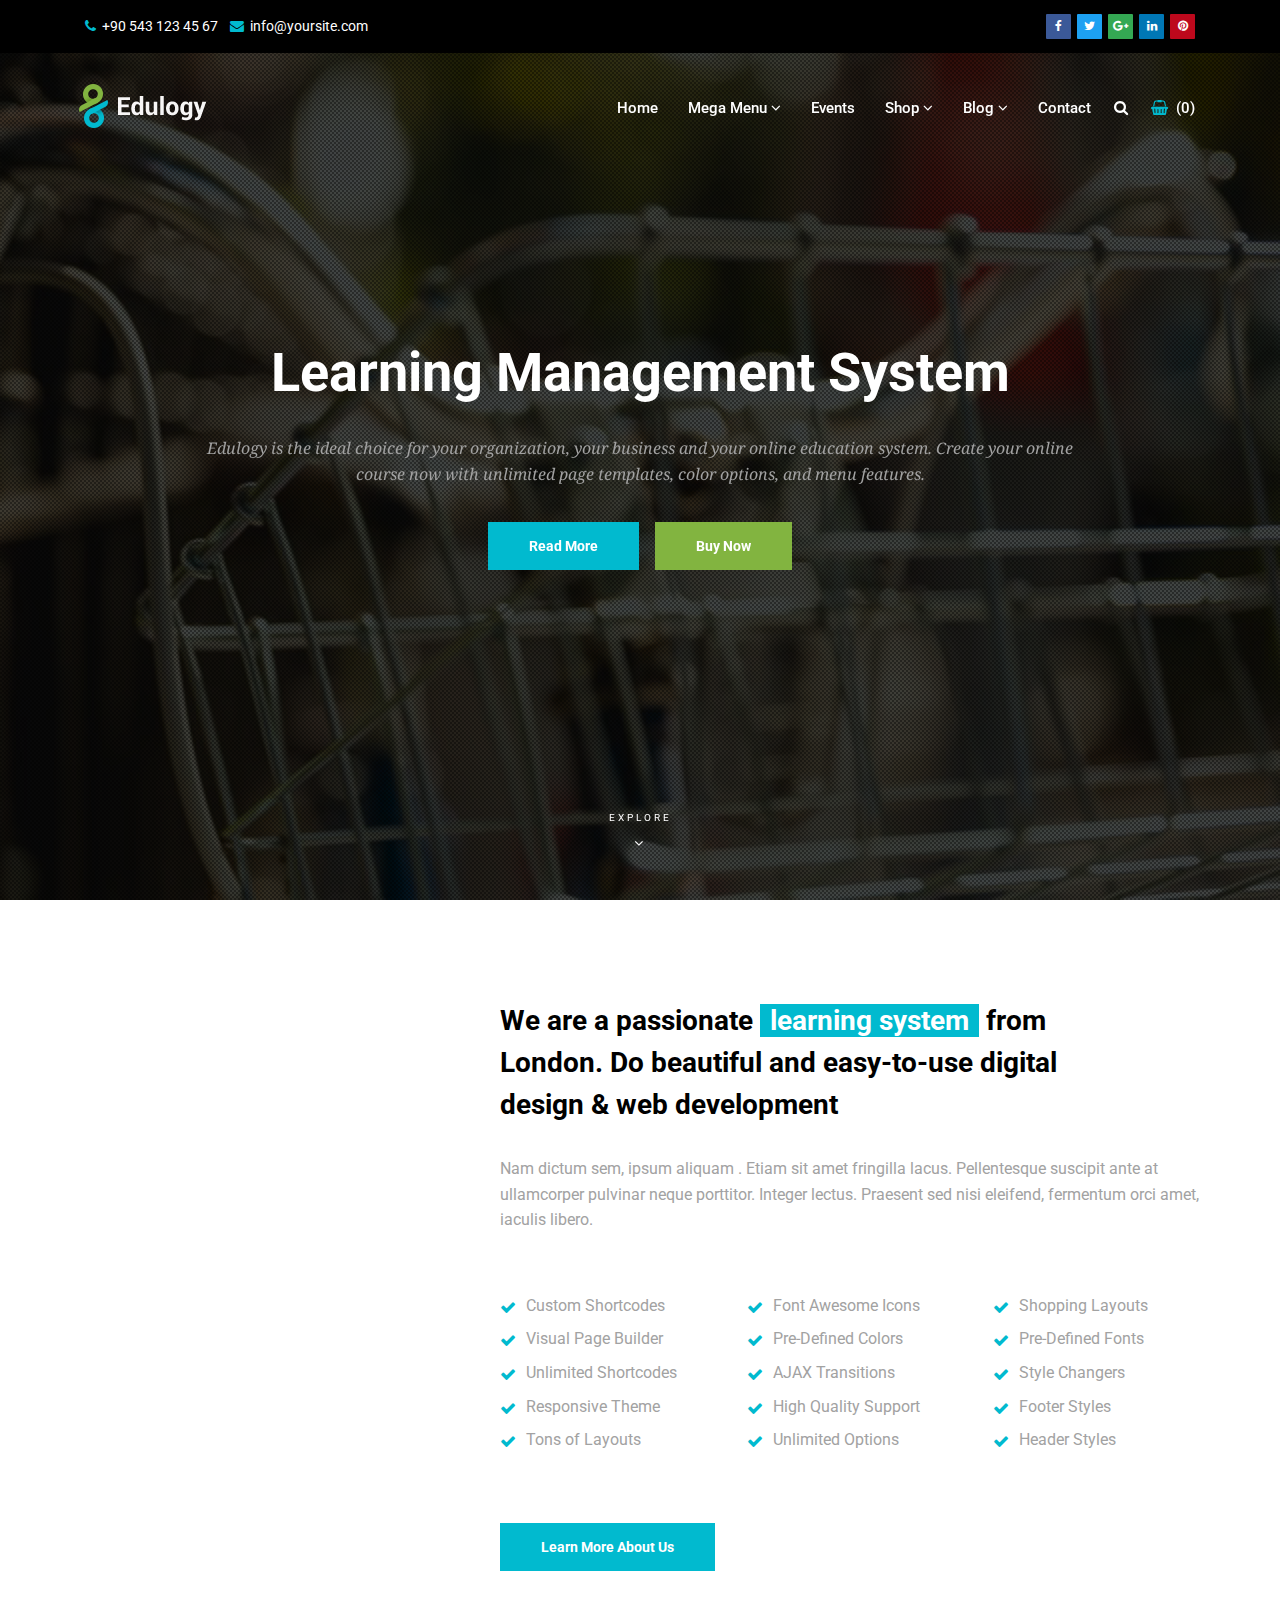
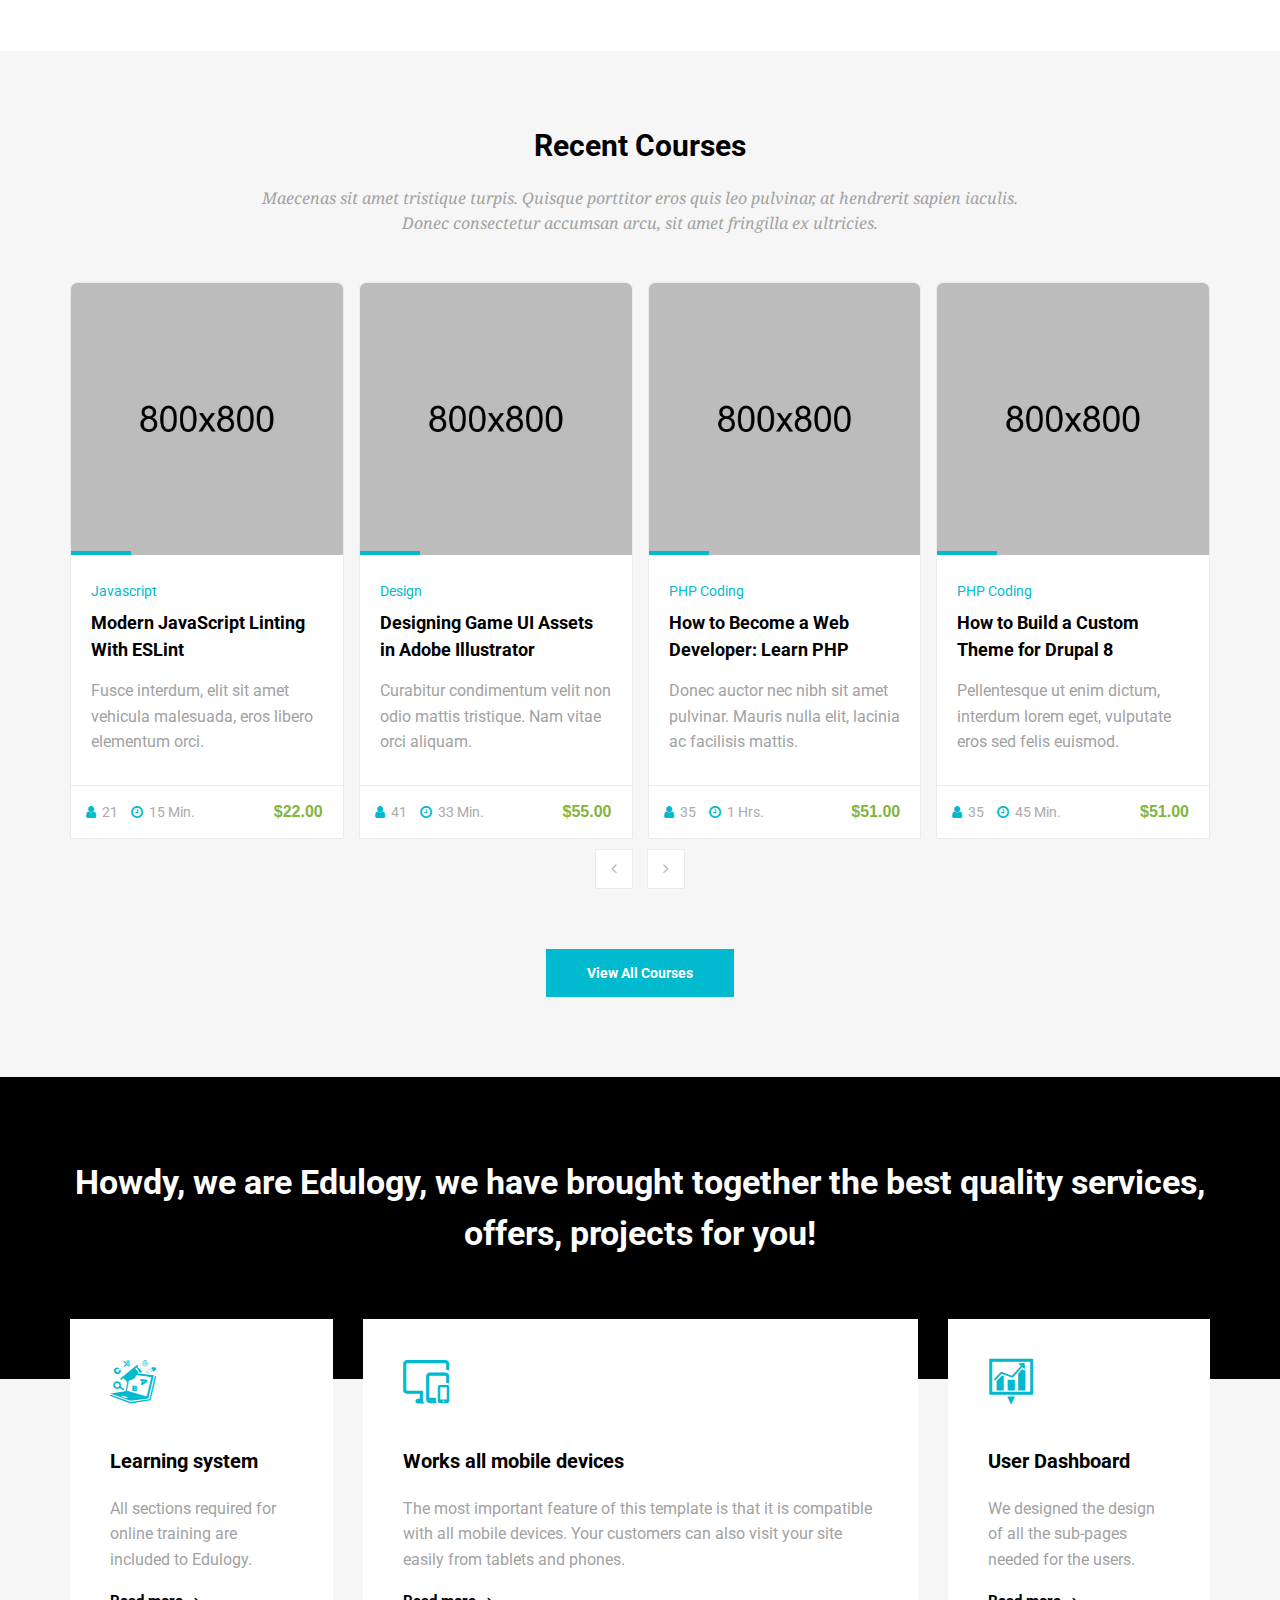
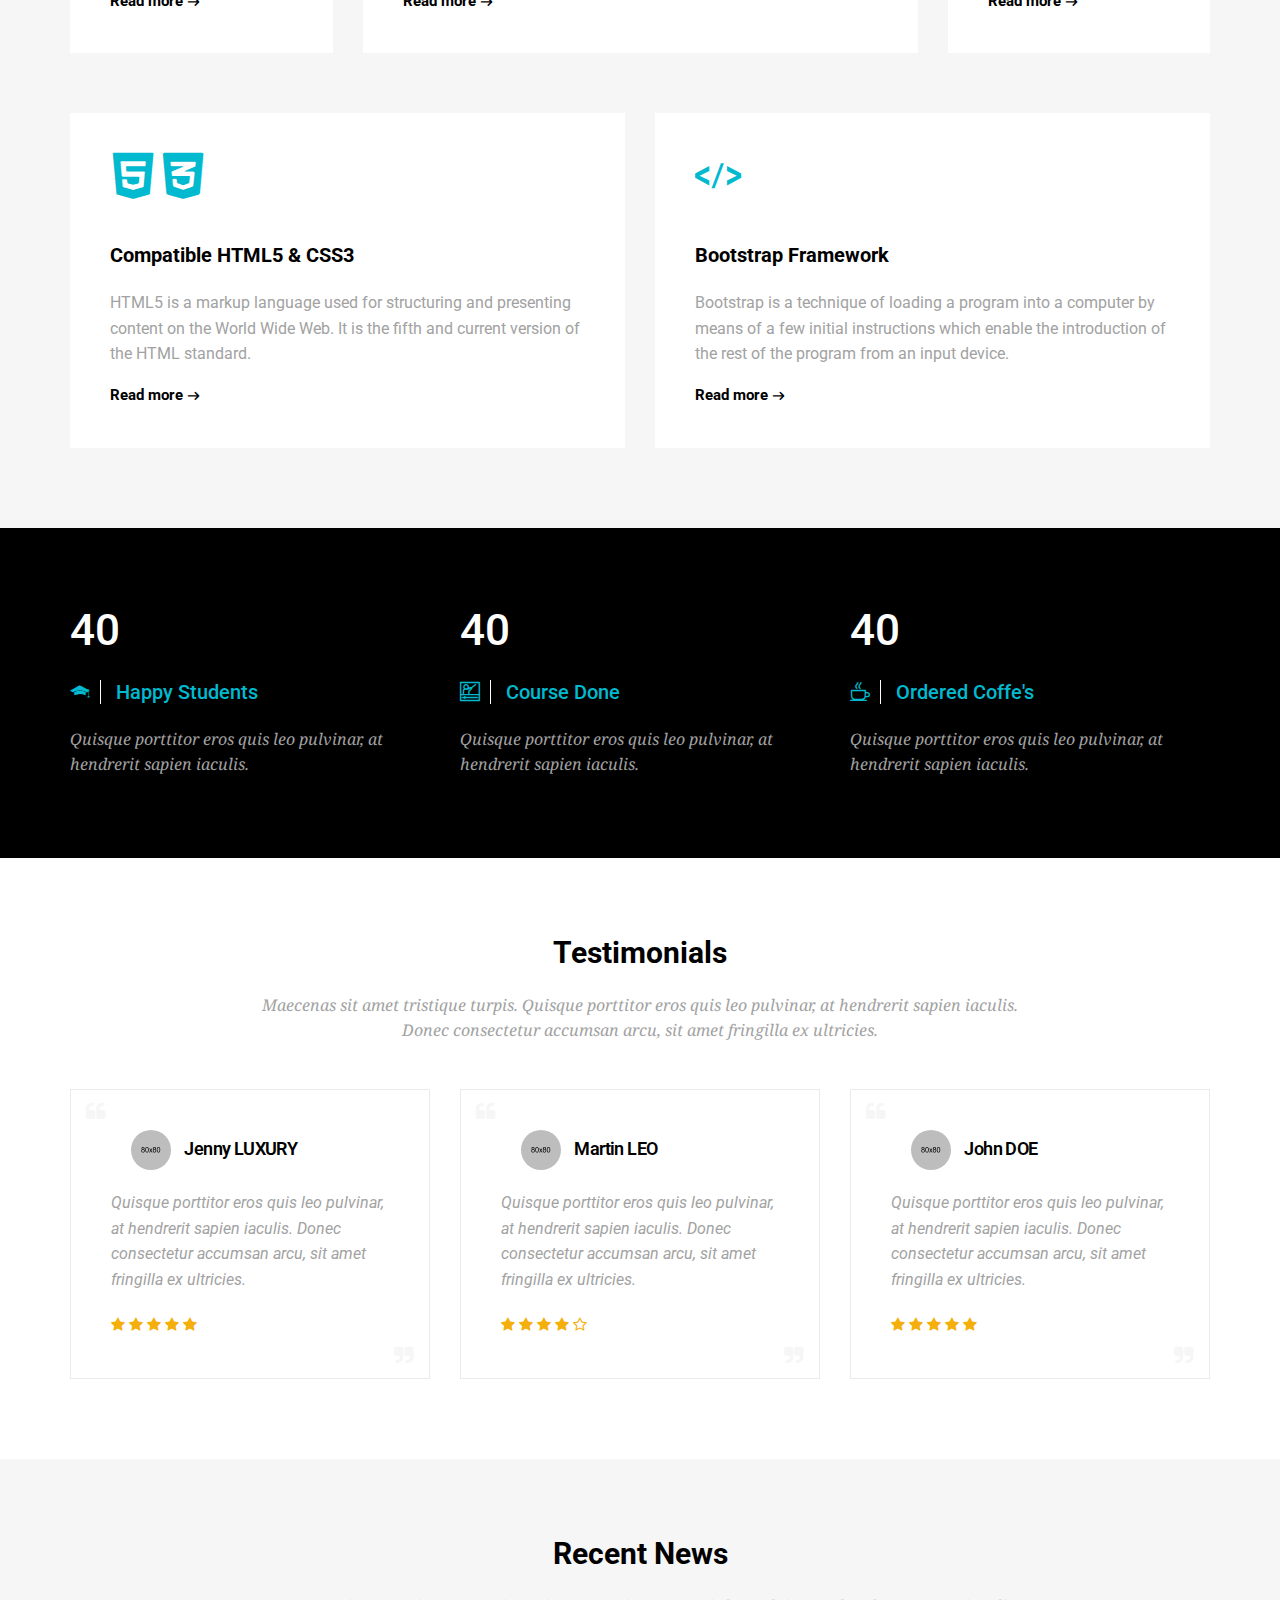
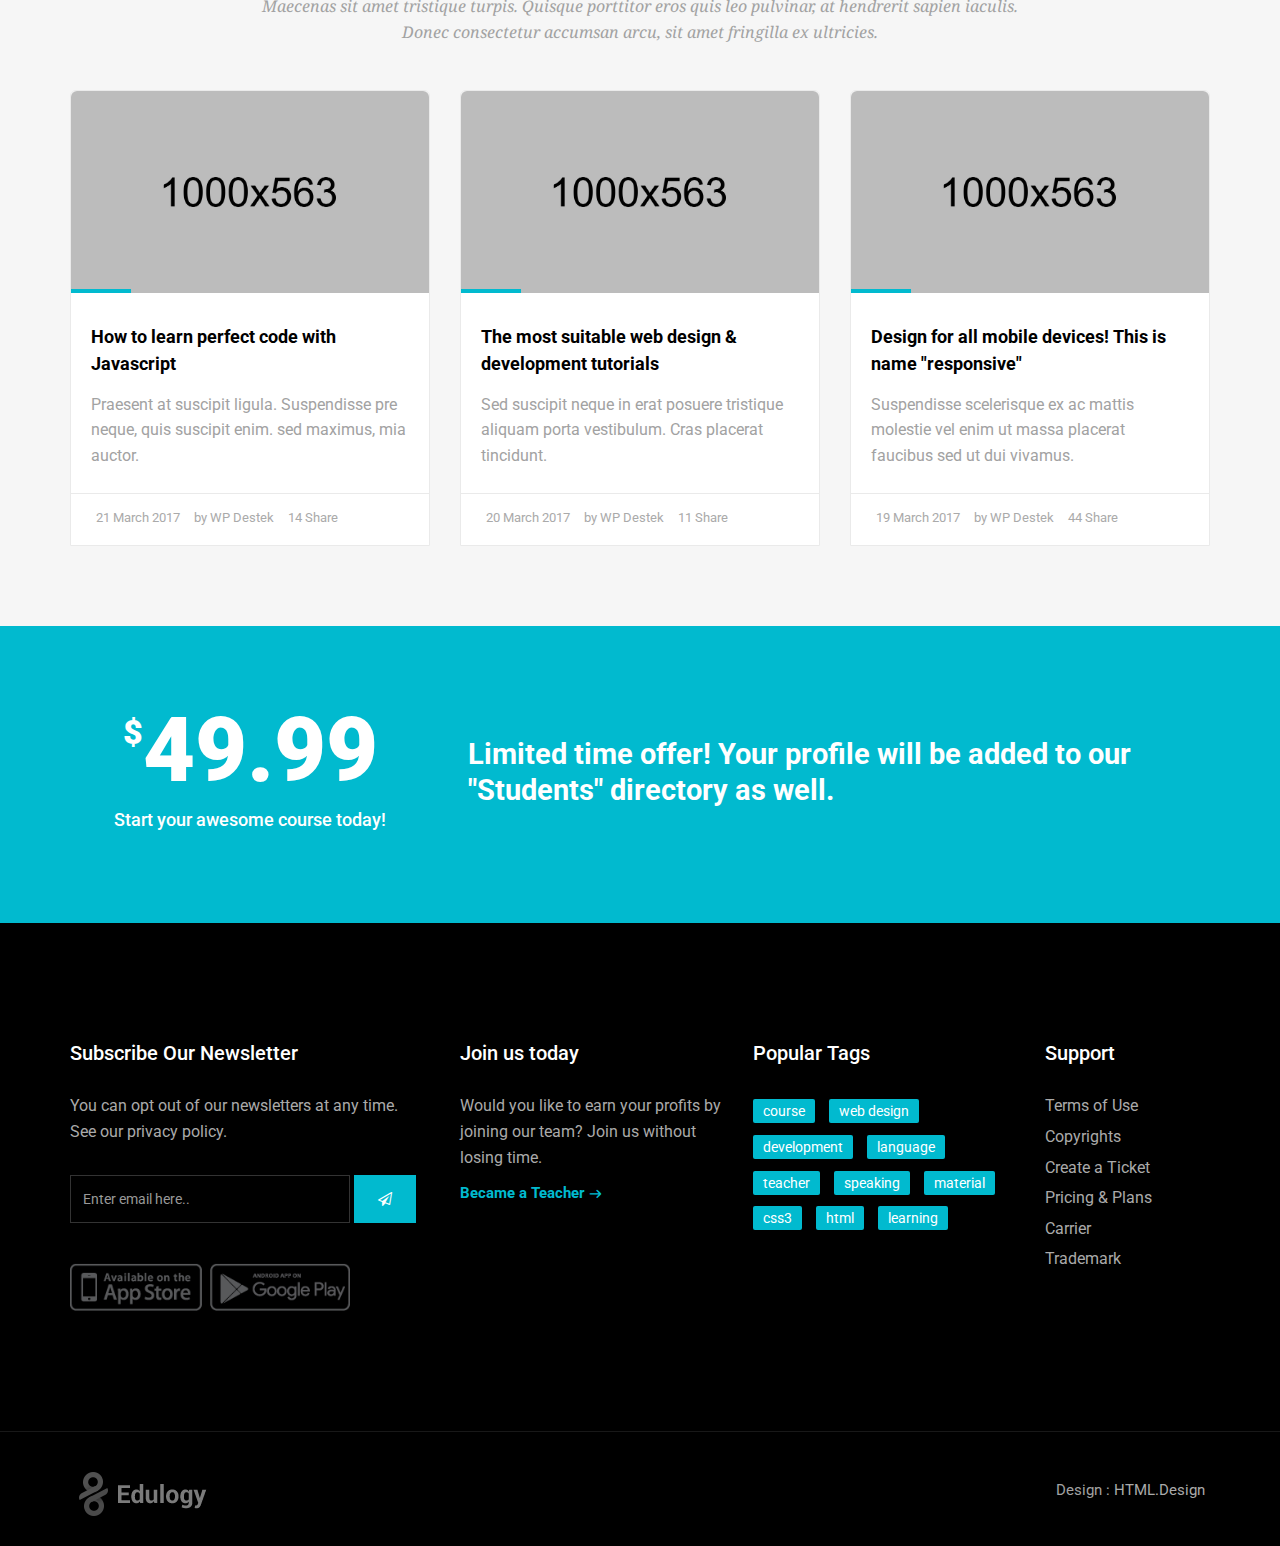
==== index.html @ 26d9388e "first comnit" ====
<!doctype html>
<!--[if IE 9]> <html class="no-js ie9 fixed-layout" lang="en"> <![endif]-->
<!--[if gt IE 9]><!--> <html class="no-js " lang="en"> <!--<![endif]-->
<head>

    <!-- Basic -->
    <meta charset="utf-8">
    <meta http-equiv="X-UA-Compatible" content="IE=edge">
    
    <!-- Mobile Meta -->
    <meta name="viewport" content="width=device-width, minimum-scale=1.0, maximum-scale=1.0, user-scalable=no">
    
    <!-- Site Meta -->
    <title>Edulogy</title>
    <meta name="keywords" content="">
    <meta name="description" content="">
    <meta name="author" content="">
    
    <!-- Site Icons -->
    <link rel="shortcut icon" href="images/favicon.ico" type="image/x-icon" />
    <link rel="apple-touch-icon" href="images/apple-touch-icon.png">

	<!-- Google Fonts -->
    <link href="https://fonts.googleapis.com/css?family=Roboto:300,400,400i,500,700,900" rel="stylesheet"> 
    <link href="https://fonts.googleapis.com/css?family=Droid+Serif:400,400i,700,700i" rel="stylesheet"> 
	
    <!-- Custom & Default Styles -->
	<link rel="stylesheet" href="css/bootstrap.min.css">
    <link rel="stylesheet" href="css/font-awesome.min.css">
    <link rel="stylesheet" href="css/carousel.css">
    <link rel="stylesheet" href="css/animate.css">
    <link rel="stylesheet" href="style.css">

	<!--[if lt IE 9]>
		<script src="js/vendor/html5shiv.min.js"></script>
		<script src="js/vendor/respond.min.js"></script>
	<![endif]-->

</head>
<body>  

    <!-- LOADER -->
    <div id="preloader">
        <img class="preloader" src="images/loader.gif" alt="">
    </div><!-- end loader -->
    <!-- END LOADER -->

    <div id="wrapper">
        <!-- BEGIN # MODAL LOGIN -->
        <div class="modal fade" id="login-modal" tabindex="-1" role="dialog" aria-hidden="true" style="display: none;">
            <div class="modal-dialog">
                <div class="modal-content">
                    <!-- Begin # DIV Form -->
                    <div id="div-forms">
                        <form id="login-form">
                            <button type="button" class="close" data-dismiss="modal" aria-label="Close">
                                <span class="flaticon-add" aria-hidden="true"></span>
                            </button>
                            <div class="modal-body">
                                <input class="form-control" type="text" placeholder="What you are looking for?" required>
                            </div>
                        </form><!-- End # Login Form -->
                    </div><!-- End # DIV Form -->
                </div>
            </div>
        </div>
        <!-- END # MODAL LOGIN -->

        <header class="header">
            <div class="topbar clearfix">
                <div class="container">
                    <div class="row-fluid">
                        <div class="col-md-6 col-sm-6 text-left">
                            <p>
                                <strong><i class="fa fa-phone"></i></strong> +90 543 123 45 67 &nbsp;&nbsp;
                                <strong><i class="fa fa-envelope"></i></strong> <a href="mailto:#">info@yoursite.com</a>
                            </p>
                        </div><!-- end left -->
                        <div class="col-md-6 col-sm-6 hidden-xs text-right">
                            <div class="social">
                                <a class="facebook" href="#" data-tooltip="tooltip" data-placement="bottom" title="Facebook"><i class="fa fa-facebook"></i></a>              
                                <a class="twitter" href="#" data-tooltip="tooltip" data-placement="bottom" title="Twitter"><i class="fa fa-twitter"></i></a>
                                <a class="google" href="#" data-tooltip="tooltip" data-placement="bottom" title="Google Plus"><i class="fa fa-google-plus"></i></a>
                                <a class="linkedin" href="#" data-tooltip="tooltip" data-placement="bottom" title="Linkedin"><i class="fa fa-linkedin"></i></a>
                                <a class="pinterest" href="#" data-tooltip="tooltip" data-placement="bottom" title="Pinterest"><i class="fa fa-pinterest"></i></a>
                            </div><!-- end social -->
                        </div><!-- end left -->
                    </div><!-- end row -->
                </div><!-- end container -->
            </div><!-- end topbar -->

            <div class="container">
                <nav class="navbar navbar-default yamm">
                    <div class="navbar-header">
                        <button type="button" class="navbar-toggle collapsed" data-toggle="collapse" data-target="#navbar" aria-expanded="false" aria-controls="navbar">
                            <span class="sr-only">Toggle navigation</span>
                            <span class="icon-bar"></span>
                            <span class="icon-bar"></span>
                            <span class="icon-bar"></span>
                        </button>
                        <div class="logo-normal">
                            <a class="navbar-brand" href="index.html"><img src="images/logo.png" alt=""></a>
                        </div>
                    </div>

                    <div id="navbar" class="navbar-collapse collapse">
                        <ul class="nav navbar-nav navbar-right">
                            <li><a href="index.html">Home</a></li>
                            <li class="dropdown yamm-fw yamm-half"><a href="#" data-toggle="dropdown" class="dropdown-toggle active">Mega Menu <b class="fa fa-angle-down"></b></a>
                                <ul class="dropdown-menu">
                                    <li>
                                        <div class="yamm-content clearfix">
                                            <div class="row-fluid">
                                                <div class="col-md-6 col-sm-6">
                                                    <h4>Course Pages</h4>
                                                    <ul>
                                                        <li><a href="#">Courses Name 01</a></li>
                                                        <li><a href="#">Courses Name 02</a></li>
                                                        <li><a href="#">Courses Name 03</a></li>
                                                        <li><a href="#">Courses Name 04</a></li>
                                                        <li><a href="#">Courses Name 05</a></li>
                                                        <li><a href="#">Courses Name 06</a></li>
                                                        <li><a href="#">Courses Name 07</a></li>
                                                        <li><a href="#">Courses Name 08</a></li>
                                                        <li><a href="#">Courses Name 09</a></li>
                                                    </ul>
                                                </div>
                                                <div class="col-md-6 col-sm-6">
                                                    <div class="menu-widget text-center">
                                                        <div class="image-wrap entry">
                                                            <img src="upload/course_01.jpg" alt="" class="img-responsive">
                                                            <div class="magnifier">
                                                                 <a href="#" title=""><i class="flaticon-add"></i></a>
                                                            </div>
                                                        </div><!-- end image-wrap -->
                                                        <h5><a href="#">Learning Bootstrap Framework</a></h5>
                                                        <small>$22.00</small>
                                                        <a href="#" class="menu-button">View Course</a>
                                                    </div><!-- end widget -->
                                                </div>
                                            </div>
                                        </div>
                                    </li>
                                </ul>
                            </li>
                            <li><a href="events.html">Events</a></li>
                            <li class="dropdown hassubmenu">
                                <a href="#" class="dropdown-toggle" data-toggle="dropdown" role="button" aria-expanded="false">Shop <span class="fa fa-angle-down"></span></a>
                                <ul class="dropdown-menu" role="menu">
                                    <li><a href="shop.html">Shop Layout</a></li>
                                    <li><a href="shop-single.html">Shop Single</a></li>
                                </ul>
                            </li>
                            <li class="dropdown hassubmenu">
                                <a href="#" class="dropdown-toggle" data-toggle="dropdown" role="button" aria-expanded="false">Blog <span class="fa fa-angle-down"></span></a>
                                <ul class="dropdown-menu" role="menu">
                                    <li><a href="blog.html">Blog Right Sidebar</a></li>
                                    <li><a href="blog-1.html">Blog Left Sidebar</a></li>
                                    <li><a href="blog-2.html">Blog Grid Sidebar</a></li>
                                    <li><a href="blog-3.html">Blog Grid Fullwidth</a></li>
                                    <li><a href="blog-single.html">Blog Single</a></li>
                                </ul>
                            </li>
                            <li><a href="page-contact.html">Contact</a></li>
                            <li class="iconitem"><a href="#" data-toggle="modal" data-target="#login-modal"><i class="fa fa-search"></i></a></li>
                            <li class="iconitem"><a class="shopicon" href="shop-cart.html"><i class="fa fa-shopping-basket"></i> &nbsp;(0)</a></li>
                        </ul>
                    </div>
                </nav><!-- end navbar -->
            </div><!-- end container -->
        </header>

        <section id="home" class="video-section js-height-full">
            <div class="overlay"></div>
            <div class="home-text-wrapper relative container">
                <div class="home-message">
                    <p>Learning Management System</p>
                    <small>Edulogy is the ideal choice for your organization, your business and your online education system. Create your online course now with unlimited page templates, color options, and menu features.</small>
                    <div class="btn-wrapper">
                        <div class="text-center">
                            <a href="#" class="btn btn-primary wow slideInLeft">Read More</a> &nbsp;&nbsp;&nbsp;<a href="#" class="btn btn-default wow slideInRight">Buy Now</a>
                        </div>
                    </div><!-- end row -->
                </div>
            </div>
            <div class="slider-bottom">
                <span>Explore <i class="fa fa-angle-down"></i></span>
            </div>
        </section>

        <section class="section">
            <div class="container">
                <div class="row">
                    <div class="col-md-4 hidden-sm hidden-xs">
                        <div class="custom-module">
                            <img src="upload/device_01.png" alt="" class="img-responsive wow slideInLeft">
                        </div><!-- end module -->
                    </div><!-- end col -->
                    <div class="col-md-8">
                        <div class="custom-module p40l">
                            <h2>We are a passionate <mark>learning system</mark> from<br>
                            London. Do beautiful and easy-to-use digital <br>
                            design & web development</h2>

                            <p>Nam dictum sem, ipsum aliquam . Etiam sit amet fringilla lacus. Pellentesque suscipit ante at ullamcorper pulvinar neque porttitor. Integer lectus. Praesent sed nisi eleifend, fermentum orci amet, iaculis libero.</p>

                            <hr class="invis">

                            <div class="row">
                                <div class="col-lg-4 col-md-4 col-sm-4 col-xs-12 first">
                                    <ul class="check">
                                        <li>Custom Shortcodes</li>
                                        <li>Visual Page Builder</li>
                                        <li>Unlimited Shortcodes</li>
                                        <li>Responsive Theme</li>
                                        <li>Tons of Layouts</li>
                                    </ul><!-- end check -->
                                </div><!-- end col-lg-4 -->
                                <div class="col-lg-4 col-md-4 col-sm-4 col-xs-12">
                                    <ul class="check">
                                        <li>Font Awesome Icons</li>
                                        <li>Pre-Defined Colors</li>
                                        <li>AJAX Transitions</li>
                                        <li>High Quality Support</li>
                                        <li>Unlimited Options</li>
                                    </ul><!-- end check -->    
                                </div><!-- end col-lg-4 -->
                                <div class="col-lg-4 col-md-4 col-sm-4 col-xs-12 last">
                                    <ul class="check">
                                        <li>Shopping Layouts</li>
                                        <li>Pre-Defined Fonts</li>
                                        <li>Style Changers</li>
                                        <li>Footer Styles</li>
                                        <li>Header Styles</li>
                                    </ul><!-- end check -->
                                </div><!-- end col-lg-4 --> 
                            </div><!-- end row -->   

                            <hr class="invis">

                            <div class="btn-wrapper">
                                <a href="#" class="btn btn-primary">Learn More About us</a>
                            </div>

                        </div><!-- end module -->
                    </div><!-- end col -->
                </div><!-- end row -->
            </div><!-- end container -->
        </section>

        <section class="section gb">
            <div class="container">
                <div class="section-title text-center">
                    <h3>Recent Courses</h3>
                    <p>Maecenas sit amet tristique turpis. Quisque porttitor eros quis leo pulvinar, at hendrerit sapien iaculis. Donec consectetur accumsan arcu, sit amet fringilla ex ultricies.</p>
                </div><!-- end title -->

                <div id="owl-01" class="owl-carousel owl-theme owl-theme-01">
                    <div class="caro-item">
                        <div class="course-box">
                            <div class="image-wrap entry">
                                <img src="upload/course_01.jpg" alt="" class="img-responsive">
                                <div class="magnifier">
                                     <a href="#" title=""><i class="flaticon-add"></i></a>
                                </div>
                            </div><!-- end image-wrap -->
                            <div class="course-details">
                                <h4>
                                    <small>Javascript</small>
                                    <a href="#" title="">Modern JavaScript Linting With ESLint</a>
                                </h4>
                                <p>Fusce interdum, elit sit amet vehicula malesuada, eros libero elementum orci.</p>
                            </div><!-- end details -->
                            <div class="course-footer clearfix">
                                <div class="pull-left">
                                    <ul class="list-inline">
                                        <li><a href="#"><i class="fa fa-user"></i> 21</a></li>
                                        <li><a href="#"><i class="fa fa-clock-o"></i> 15 Min.</a></li>
                                    </ul>
                                </div><!-- end left -->

                                <div class="pull-right">
                                    <ul class="list-inline">
                                        <li><a href="#">$22.00</a></li>
                                    </ul>
                                </div><!-- end left -->
                            </div><!-- end footer -->
                        </div><!-- end box -->
                    </div><!-- end col -->

                    <div class="caro-item">
                        <div class="course-box">
                            <div class="image-wrap entry">
                                <img src="upload/course_02.jpg" alt="" class="img-responsive">
                                <div class="magnifier">
                                     <a href="#" title=""><i class="flaticon-add"></i></a>
                                </div>
                            </div><!-- end image-wrap -->
                            <div class="course-details">
                                <h4>
                                    <small>Design</small>
                                    <a href="#" title="">Designing Game UI Assets in Adobe Illustrator</a>
                                </h4>
                                <p>Curabitur condimentum velit non odio mattis tristique. Nam vitae orci aliquam. </p>
                            </div><!-- end details -->
                            <div class="course-footer clearfix">
                                <div class="pull-left">
                                    <ul class="list-inline">
                                        <li><a href="#"><i class="fa fa-user"></i> 41</a></li>
                                        <li><a href="#"><i class="fa fa-clock-o"></i> 33 Min.</a></li>
                                    </ul>
                                </div><!-- end left -->

                                <div class="pull-right">
                                    <ul class="list-inline">
                                        <li><a href="#">$55.00</a></li>
                                    </ul>
                                </div><!-- end left -->
                            </div><!-- end footer -->
                        </div><!-- end box -->
                    </div><!-- end col -->

                    <div class="caro-item">
                        <div class="course-box">
                            <div class="image-wrap entry">
                                <img src="upload/course_03.jpg" alt="" class="img-responsive">
                                <div class="magnifier">
                                     <a href="#" title=""><i class="flaticon-add"></i></a>
                                </div>
                            </div><!-- end image-wrap -->
                            <div class="course-details">
                                <h4>
                                    <small>PHP Coding</small>
                                    <a href="#" title="">How to Become a Web Developer: Learn PHP</a>
                                </h4>
                                <p>Donec auctor nec nibh sit amet pulvinar. Mauris nulla elit, lacinia ac facilisis mattis.</p>
                            </div><!-- end details -->
                            <div class="course-footer clearfix">
                                <div class="pull-left">
                                    <ul class="list-inline">
                                        <li><a href="#"><i class="fa fa-user"></i> 35</a></li>
                                        <li><a href="#"><i class="fa fa-clock-o"></i> 1 Hrs.</a></li>
                                    </ul>
                                </div><!-- end left -->

                                <div class="pull-right">
                                    <ul class="list-inline">
                                        <li><a href="#">$51.00</a></li>
                                    </ul>
                                </div><!-- end left -->
                            </div><!-- end footer -->
                        </div><!-- end box -->
                    </div><!-- end col -->

                    <div class="caro-item">
                        <div class="course-box">
                            <div class="image-wrap entry">
                                <img src="upload/course_04.jpg" alt="" class="img-responsive">
                                <div class="magnifier">
                                     <a href="#" title=""><i class="flaticon-add"></i></a>
                                </div>
                            </div><!-- end image-wrap -->
                            <div class="course-details">
                                <h4>
                                    <small>PHP Coding</small>
                                    <a href="#" title="">How to Build a Custom Theme for Drupal 8</a>
                                </h4>
                                <p>Pellentesque ut enim dictum, interdum lorem eget, vulputate eros sed felis euismod.</p>
                            </div><!-- end details -->
                            <div class="course-footer clearfix">
                                <div class="pull-left">
                                    <ul class="list-inline">
                                        <li><a href="#"><i class="fa fa-user"></i> 35</a></li>
                                        <li><a href="#"><i class="fa fa-clock-o"></i> 45 Min.</a></li>
                                    </ul>
                                </div><!-- end left -->

                                <div class="pull-right">
                                    <ul class="list-inline">
                                        <li><a href="#">$51.00</a></li>
                                    </ul>
                                </div><!-- end left -->
                            </div><!-- end footer -->
                        </div><!-- end box -->
                    </div><!-- end col -->

                    <div class="caro-item">
                        <div class="course-box">
                            <div class="image-wrap entry">
                                <img src="upload/course_01.jpg" alt="" class="img-responsive">
                                <div class="magnifier">
                                     <a href="#" title=""><i class="flaticon-add"></i></a>
                                </div>
                            </div><!-- end image-wrap -->
                            <div class="course-details">
                                <h4>
                                    <small>Javascript</small>
                                    <a href="#" title="">Modern JavaScript Linting With ESLint</a>
                                </h4>
                                <p>Fusce interdum, elit sit amet vehicula malesuada, eros libero elementum orci.</p>
                            </div><!-- end details -->
                            <div class="course-footer clearfix">
                                <div class="pull-left">
                                    <ul class="list-inline">
                                        <li><a href="#"><i class="fa fa-user"></i> 21</a></li>
                                        <li><a href="#"><i class="fa fa-clock-o"></i> 15 Min.</a></li>
                                    </ul>
                                </div><!-- end left -->

                                <div class="pull-right">
                                    <ul class="list-inline">
                                        <li><a href="#">$22.00</a></li>
                                    </ul>
                                </div><!-- end left -->
                            </div><!-- end footer -->
                        </div><!-- end box -->
                    </div><!-- end col -->
                </div><!-- end row -->

                <hr class="invis">

                <div class="section-button text-center">
                    <a href="#" class="btn btn-primary">View All Courses</a>
                </div>
            </div><!-- end container -->
        </section>

        <section class="section db p120">
            <div class="container">
                <div class="row">
                    <div class="col-md-12">
                        <div class="tagline-message text-center">
                            <h3>Howdy, we are Edulogy, we have brought together the best quality services, offers, projects for you!</h3>
                        </div>
                    </div><!-- end col -->
                </div><!-- end row -->
            </div><!-- end container -->
        </section><!-- end section -->

        <section class="section gb nopadtop">
            <div class="container">
                <div class="row">
                    <div class="col-md-3">
                        <div class="box m30">
                            <i class="flaticon-computer-tool-for-education"></i>
                            <h4>Learning system</h4>
                            <p>All sections required for online training are included to Edulogy.</p>
                            <a href="#" class="readmore">Read more</a>
                        </div>
                    </div><!-- end col -->

                    <div class="col-md-6">
                        <div class="box m30">
                            <i class="flaticon-monitor-tablet-and-smartohone"></i>
                            <h4>Works all mobile devices</h4>
                            <p>The most important feature of this template is that it is compatible with all mobile devices. Your customers can also visit your site easily from tablets and phones.</p>
                            <a href="#" class="readmore">Read more</a>
                        </div>
                    </div><!-- end col -->

                    <div class="col-md-3">
                        <div class="box m30">
                            <i class="flaticon-download-business-statistics-symbol-of-a-graphic"></i>
                            <h4>User Dashboard</h4>
                            <p>We designed the design of all the sub-pages needed for the users.</p>
                            <a href="#" class="readmore">Read more</a>
                        </div>
                    </div><!-- end col -->
                </div><!-- end row -->

                <hr class="invis">

                <div class="row">
                    <div class="col-md-6">
                        <div class="box">
                            <i class="flaticon-html5"></i> <i class="flaticon-css-3"></i>
                            <h4>Compatible HTML5 & CSS3</h4>
                            <p>HTML5 is a markup language used for structuring and presenting content on the World Wide Web. It is the fifth and current version of the HTML standard.</p>
                            <a href="#" class="readmore">Read more</a>
                        </div>
                    </div><!-- end col -->

                    <div class="col-md-6">
                        <div class="box">
                            <i class="flaticon-html-coding"></i>
                            <h4>Bootstrap Framework</h4>
                            <p>Bootstrap is a technique of loading a program into a computer by means of a few initial instructions which enable the introduction of the rest of the program from an input device.</p>
                            <a href="#" class="readmore">Read more</a>
                        </div>
                    </div><!-- end col -->
                </div><!-- end row -->
            </div><!-- end container -->
        </section>

        <section class="section db">
            <div class="container">
                <div class="row">
                    <div class="col-lg-4 col-md-4">
                        <div class="stat-count">
                            <h4 class="stat-timer">1230</h4>
                            <h3><i class="flaticon-black-graduation-cap-tool-of-university-student-for-head"></i> Happy Students</h3>
                            <p>Quisque porttitor eros quis leo pulvinar, at hendrerit sapien iaculis. </p>
                        </div><!-- stat-count -->
                    </div><!-- end col -->

                    <div class="col-lg-4 col-md-4">
                        <div class="stat-count">
                            <h4 class="stat-timer">331</h4>
                            <h3><i class="flaticon-online-course"></i> Course Done</h3>
                            <p>Quisque porttitor eros quis leo pulvinar, at hendrerit sapien iaculis. </p>
                        </div><!-- stat-count -->
                    </div><!-- end col -->

                    <div class="col-lg-4 col-md-4">
                        <div class="stat-count">
                            <h4 class="stat-timer">8901</h4>
                            <h3><i class="flaticon-coffee-cup"></i> Ordered Coffe's</h3>
                            <p>Quisque porttitor eros quis leo pulvinar, at hendrerit sapien iaculis. </p>
                        </div><!-- stat-count -->
                    </div><!-- end col -->
                </div><!-- end row -->
            </div><!-- end container -->
        </section>

        <section class="section">
            <div class="container">
                <div class="section-title text-center">
                    <h3>Testimonials</h3>
                    <p>Maecenas sit amet tristique turpis. Quisque porttitor eros quis leo pulvinar, at hendrerit sapien iaculis. Donec consectetur accumsan arcu, sit amet fringilla ex ultricies.</p>
                </div><!-- end title -->

                <div class="row">
                    <div class="col-md-4">
                        <div class="box testimonial">
                            <p class="testiname"><strong><img src="upload/testimonial_01.png" alt="" class="img-circle"> Jenny LUXURY</strong></p>
                            <p>Quisque porttitor eros quis leo pulvinar, at hendrerit sapien iaculis. Donec consectetur accumsan arcu, sit amet fringilla ex ultricies.</p>
                            <div class="rating">
                                <i class="fa fa-star"></i>
                                <i class="fa fa-star"></i>
                                <i class="fa fa-star"></i>
                                <i class="fa fa-star"></i>
                                <i class="fa fa-star"></i>
                            </div>
                        </div><!-- end testimonial -->
                    </div><!-- end col -->

                    <div class="col-md-4">
                        <div class="box testimonial">
                            <p class="testiname"><strong><img src="upload/testimonial_02.png" alt="" class="img-circle"> Martin LEO</strong></p>
                            <p>Quisque porttitor eros quis leo pulvinar, at hendrerit sapien iaculis. Donec consectetur accumsan arcu, sit amet fringilla ex ultricies.</p>
                            <div class="rating">
                                <i class="fa fa-star"></i>
                                <i class="fa fa-star"></i>
                                <i class="fa fa-star"></i>
                                <i class="fa fa-star"></i>
                                <i class="fa fa-star-o"></i>
                            </div>
                        </div><!-- end testimonial -->
                    </div><!-- end col -->

                    <div class="col-md-4">
                        <div class="box testimonial">
                            <p class="testiname"><strong><img src="upload/testimonial_03.png" alt="" class="img-circle"> John DOE</strong></p>
                            <p>Quisque porttitor eros quis leo pulvinar, at hendrerit sapien iaculis. Donec consectetur accumsan arcu, sit amet fringilla ex ultricies.</p>
                            <div class="rating">
                                <i class="fa fa-star"></i>
                                <i class="fa fa-star"></i>
                                <i class="fa fa-star"></i>
                                <i class="fa fa-star"></i>
                                <i class="fa fa-star"></i>
                            </div>
                        </div><!-- end testimonial -->
                    </div><!-- end col -->
                </div><!-- end row -->
            </div><!-- end container -->
        </section>

        <section class="section gb">
            <div class="container">
                <div class="section-title text-center">
                    <h3>Recent News</h3>
                    <p>Maecenas sit amet tristique turpis. Quisque porttitor eros quis leo pulvinar, at hendrerit sapien iaculis. Donec consectetur accumsan arcu, sit amet fringilla ex ultricies.</p>
                </div><!-- end title -->

                <div class="row">
                    <div class="col-lg-4 col-md-12">
                        <div class="blog-box">
                            <div class="image-wrap entry">
                                <img src="upload/blog_01.jpeg" alt="" class="img-responsive">
                                <div class="magnifier">
                                     <a href="blog-single.html" title=""><i class="flaticon-add"></i></a>
                                </div>
                            </div><!-- end image-wrap -->

                            <div class="blog-desc">
                                <h4><a href="blog-single.html">How to learn perfect code with Javascript</a></h4>
                                <p>Praesent at suscipit ligula. Suspendisse pre neque, quis suscipit enim. sed maximus, mia auctor.</p>
                            </div><!-- end blog-desc -->

                            <div class="post-meta">
                                <ul class="list-inline">
                                    <li><a href="#">21 March 2017</a></li>
                                    <li><a href="#">by WP Destek</a></li>
                                    <li><a href="#">14 Share</a></li>
                                </ul>
                            </div><!-- end post-meta -->
                        </div><!-- end blog -->
                    </div><!-- end col -->

                    <div class="col-lg-4 col-md-12">
                        <div class="blog-box">
                            <div class="image-wrap entry">
                                <img src="upload/blog_02.jpeg" alt="" class="img-responsive">
                                <div class="magnifier">
                                     <a href="blog-single.html" title=""><i class="flaticon-add"></i></a>
                                </div>
                            </div><!-- end image-wrap -->

                            <div class="blog-desc">
                                <h4><a href="blog-single.html">The most suitable web design & development tutorials</a></h4>
                                <p>Sed suscipit neque in erat posuere tristique aliquam porta vestibulum. Cras placerat tincidunt. </p>
                            </div><!-- end blog-desc -->

                            <div class="post-meta">
                                <ul class="list-inline">
                                    <li><a href="#">20 March 2017</a></li>
                                    <li><a href="#">by WP Destek</a></li>
                                    <li><a href="#">11 Share</a></li>
                                </ul>
                            </div><!-- end post-meta -->
                        </div><!-- end blog -->
                    </div><!-- end col -->

                    <div class="col-lg-4 col-md-12">
                        <div class="blog-box">
                            <div class="image-wrap entry">
                                <img src="upload/blog_03.jpeg" alt="" class="img-responsive">
                                <div class="magnifier">
                                     <a href="blog-single.html" title=""><i class="flaticon-add"></i></a>
                                </div>
                            </div><!-- end image-wrap -->

                            <div class="blog-desc">
                                <h4><a href="blog-single.html">Design for all mobile devices! This is name "responsive"</a></h4>
                                <p>Suspendisse scelerisque ex ac mattis molestie vel enim ut massa placerat faucibus sed ut dui vivamus. </p>
                            </div><!-- end blog-desc -->

                            <div class="post-meta">
                                <ul class="list-inline">
                                    <li><a href="#">19 March 2017</a></li>
                                    <li><a href="#">by WP Destek</a></li>
                                    <li><a href="#">44 Share</a></li>
                                </ul>
                            </div><!-- end post-meta -->
                        </div><!-- end blog -->
                    </div><!-- end col -->
                </div><!-- end row -->
            </div><!-- end container -->
        </section>

        <section class="section bgcolor1">
            <div class="container">
                <a href="#">
                <div class="row callout">
                    <div class="col-md-4 text-center">
                        <h3><sup>$</sup>49.99</h3>
                        <h4>Start your awesome course today!</h4>
                    </div><!-- end col -->

                    <div class="col-md-8">
                        <p class="lead">Limited time offer! Your profile will be added to our "Students" directory as well. </p>
                    </div>
                </div><!-- end row -->
                </a>
            </div><!-- end container -->  
        </section>

        <footer class="section footer noover">
            <div class="container">
                <div class="row">
                    <div class="col-lg-4 col-md-4">
                        <div class="widget clearfix">
                            <h3 class="widget-title">Subscribe Our Newsletter</h3>
                            <div class="newsletter-widget">
                                <p>You can opt out of our newsletters at any time.<br> See our <a href="#">privacy policy</a>.</p>
                                <form class="form-inline" role="search">
                                    <div class="form-1">
                                        <input type="text" class="form-control" placeholder="Enter email here..">
                                        <button type="submit" class="btn btn-primary"><i class="fa fa-paper-plane-o"></i></button>
                                    </div>
                                </form>
                                <img src="images/payments.png" alt="" class="img-responsive">
                            </div><!-- end newsletter -->
                        </div><!-- end widget -->
                    </div><!-- end col -->

                    <div class="col-lg-3 col-md-3">
                        <div class="widget clearfix">
                            <h3 class="widget-title">Join us today</h3>
                            <p>Would you like to earn your profits by joining our team? Join us without losing time.</p>
                            <a href="#" class="readmore">Became a Teacher</a>
                        </div><!-- end widget -->
                    </div><!-- end col -->

                    <div class="col-lg-3 col-md-3">
                        <div class="widget clearfix">
                            <h3 class="widget-title">Popular Tags</h3>
                            <div class="tags-widget">   
                                <ul class="list-inline">
                                    <li><a href="#">course</a></li>
                                    <li><a href="#">web design</a></li>
                                    <li><a href="#">development</a></li>
                                    <li><a href="#">language</a></li>
                                    <li><a href="#">teacher</a></li>
                                    <li><a href="#">speaking</a></li>
                                    <li><a href="#">material</a></li>
                                    <li><a href="#">css3</a></li>
                                    <li><a href="#">html</a></li>
                                    <li><a href="#">learning</a></li>
                                </ul>
                            </div><!-- end list-widget -->
                        </div><!-- end widget -->
                    </div><!-- end col -->

                    <div class="col-lg-2 col-md-2">
                        <div class="widget clearfix">
                            <h3 class="widget-title">Support</h3>
                            <div class="list-widget">   
                                <ul>
                                    <li><a href="#">Terms of Use</a></li>
                                    <li><a href="#">Copyrights</a></li>
                                    <li><a href="#">Create a Ticket</a></li>
                                    <li><a href="#">Pricing & Plans</a></li>
                                    <li><a href="#">Carrier</a></li>
                                    <li><a href="#">Trademark</a></li>
                                </ul>
                            </div><!-- end list-widget -->
                        </div><!-- end widget -->
                    </div><!-- end col -->
                </div><!-- end row -->
            </div><!-- end container -->
        </footer><!-- end footer -->

        <div class="copyrights">
            <div class="container">
                <div class="clearfix">
                    <div class="pull-left">
                        <div class="cop-logo">
                            <a href="#"><img src="images/logo.png" alt=""></a>
                        </div>
                    </div>

                    <div class="pull-right">
                        <div class="footer-links">
                            <ul class="list-inline">
                                <li>Design : <a href="https://html.design">HTML.Design</a></li>
                            </ul>
                        </div>
                    </div>
                </div>
            </div><!-- end container -->
        </div><!-- end copy -->
    </div><!-- end wrapper -->

    <!-- jQuery Files -->
    <script src="js/jquery.min.js"></script>
    <script src="js/bootstrap.min.js"></script>
    <script src="js/carousel.js"></script>
    <script src="js/animate.js"></script>
    <script src="js/custom.js"></script>
    <!-- VIDEO BG PLUGINS -->
    <script src="js/videobg.js"></script>

</body>
</html>
---- css/carousel.css ----
/**
 * Owl Carousel v2.2.1
 * Copyright 2013-2017 David Deutsch
 * Licensed under  ()
 */
.owl-carousel,.owl-carousel .owl-item{-webkit-tap-highlight-color:transparent;position:relative}.owl-carousel{display:none;width:100%;z-index:1}.owl-carousel .owl-stage{position:relative;-ms-touch-action:pan-Y;-moz-backface-visibility:hidden}.owl-carousel .owl-stage:after{content:".";display:block;clear:both;visibility:hidden;line-height:0;height:0}.owl-carousel .owl-stage-outer{position:relative;overflow:hidden;-webkit-transform:translate3d(0,0,0)}.owl-carousel .owl-item,.owl-carousel .owl-wrapper{-webkit-backface-visibility:hidden;-moz-backface-visibility:hidden;-ms-backface-visibility:hidden;-webkit-transform:translate3d(0,0,0);-moz-transform:translate3d(0,0,0);-ms-transform:translate3d(0,0,0)}.owl-carousel .owl-item{min-height:1px;float:left;-webkit-backface-visibility:hidden;-webkit-touch-callout:none}.owl-carousel .owl-item img{display:block;width:100%}.owl-carousel .owl-dots.disabled,.owl-carousel .owl-nav.disabled{display:none}.no-js .owl-carousel,.owl-carousel.owl-loaded{display:block}.owl-carousel .owl-dot,.owl-carousel .owl-nav .owl-next,.owl-carousel .owl-nav .owl-prev{cursor:pointer;cursor:hand;-webkit-user-select:none;-khtml-user-select:none;-moz-user-select:none;-ms-user-select:none;user-select:none}.owl-carousel.owl-loading{opacity:0;display:block}.owl-carousel.owl-hidden{opacity:0}.owl-carousel.owl-refresh .owl-item{visibility:hidden}.owl-carousel.owl-drag .owl-item{-webkit-user-select:none;-moz-user-select:none;-ms-user-select:none;user-select:none}.owl-carousel.owl-grab{cursor:move;cursor:grab}.owl-carousel.owl-rtl{direction:rtl}.owl-carousel.owl-rtl .owl-item{float:right}.owl-carousel .animated{animation-duration:1s;animation-fill-mode:both}.owl-carousel .owl-animated-in{z-index:0}.owl-carousel .owl-animated-out{z-index:1}.owl-carousel .fadeOut{animation-name:fadeOut}@keyframes fadeOut{0%{opacity:1}100%{opacity:0}}.owl-height{transition:height .5s ease-in-out}.owl-carousel .owl-item .owl-lazy{opacity:0;transition:opacity .4s ease}.owl-carousel .owl-item img.owl-lazy{transform-style:preserve-3d}.owl-carousel .owl-video-wrapper{position:relative;height:100%;background:#000}.owl-carousel .owl-video-play-icon{position:absolute;height:80px;width:80px;left:50%;top:50%;margin-left:-40px;margin-top:-40px;background:url(owl.video.play.png) no-repeat;cursor:pointer;z-index:1;-webkit-backface-visibility:hidden;transition:transform .1s ease}.owl-carousel .owl-video-play-icon:hover{-ms-transform:scale(1.3,1.3);transform:scale(1.3,1.3)}.owl-carousel .owl-video-playing .owl-video-play-icon,.owl-carousel .owl-video-playing .owl-video-tn{display:none}.owl-carousel .owl-video-tn{opacity:0;height:100%;background-position:center center;background-repeat:no-repeat;background-size:contain;transition:opacity .4s ease}.owl-carousel .owl-video-frame{position:relative;z-index:1;height:100%;width:100%}

/**
 * Owl Carousel v2.2.1
 * Copyright 2013-2017 David Deutsch
 * Licensed under  ()
 */
.owl-theme .owl-dots,.owl-theme .owl-nav{text-align:center;-webkit-tap-highlight-color:transparent}.owl-theme .owl-nav{margin-top:10px}.owl-theme .owl-nav [class*=owl-]{color:#FFF;font-size:14px;margin:5px;padding:4px 7px;background:#D6D6D6;display:inline-block;cursor:pointer;border-radius:3px}.owl-theme .owl-nav [class*=owl-]:hover{background:#869791;color:#FFF;text-decoration:none}.owl-theme .owl-nav .disabled{opacity:.5;cursor:default}.owl-theme .owl-nav.disabled+.owl-dots{margin-top:10px}.owl-theme .owl-dots .owl-dot{display:inline-block;zoom:1}.owl-theme .owl-dots .owl-dot span{width:10px;height:10px;margin:5px 7px;background:#D6D6D6;display:block;-webkit-backface-visibility:visible;transition:opacity .2s ease;border-radius:30px}.owl-theme .owl-dots .owl-dot.active span,.owl-theme .owl-dots .owl-dot:hover span{background:#869791}

.owl-theme-01 .owl-nav [class*="owl-"] {
    background: #fff none repeat scroll 0 0;
    border: 1px solid #eaeaea;
    border-radius: 0;
    color: #b9b9b9;
    cursor: pointer;
    display: inline-block;
    font-size: 16px;
    margin: 0 7px;
    padding: 6px 15px;
}
---- style.css ----
/******************************************
IMPORT
******************************************/

@font-face {
    font-family: "Flaticon";
    src: url("fonts/Flaticon.eot");
    src: url("fonts/Flaticon.eot?#iefix") format("embedded-opentype"), url("fonts/Flaticon.woff") format("woff"), url("fonts/Flaticon.ttf") format("truetype"), url("fonts/Flaticon.svg#Flaticon") format("svg");
    font-weight: normal;
    font-style: normal;
}

@media screen and (-webkit-min-device-pixel-ratio:0) {
    @font-face {
        font-family: "Flaticon";
        src: url("fonts/Flaticon.svg#Flaticon") format("svg");
    }
}

[class^="flaticon-"]:before,
[class*=" flaticon-"]:before,
[class^="flaticon-"]:after,
[class*=" flaticon-"]:after {
    font-family: Flaticon;
    font-style: normal;
}

.flaticon-email:before {
    content: "\f100";
}

.flaticon-map-with-position-marker:before {
    content: "\f101";
}

.flaticon-share:before {
    content: "\f102";
}

.flaticon-html5:before {
    content: "\f103";
}

.flaticon-black-graduation-cap-tool-of-university-student-for-head:before {
    content: "\f104";
}

.flaticon-computer-tool-for-education:before {
    content: "\f105";
}

.flaticon-download-business-statistics-symbol-of-a-graphic:before {
    content: "\f106";
}

.flaticon-arrows:before {
    content: "\f107";
}

.flaticon-monitor-tablet-and-smartohone:before {
    content: "\f108";
}

.flaticon-css-3:before {
    content: "\f109";
}

.flaticon-online-course:before {
    content: "\f10a";
}

.flaticon-coffee-cup:before {
    content: "\f10b";
}

.flaticon-add:before {
    content: "\f10c";
}

.flaticon-html-coding:before {
    content: "\f10d";
}


/******************************************
SKELETON
******************************************/

body {
    background-color: #f6f6f6;
    line-height: 1.6;
    font-size: 16px;
    color: #a2a2a2;
}

body,
p,
li,
a {
    font-family: 'Roboto', sans-serif;
}

.course-details h4 a,
.readmore,
.testimonial strong,
h1,
h2,
h3,
h4,
h5,
h6 {
    color: #000;
}

h1,
h2,
h3,
h4,
h5,
h6 {
    line-height: 1.5;
}

.cop-logo img,
a {
    color: #000;
    text-decoration: none !important;
    -webkit-transition: all ease 0.3s;
    -moz-transition: all ease 0.3s;
    transition: all ease 0.3s;
}

.check li:before {
    content: "\f00c";
    font-family: "FontAwesome";
    font-size: 16px;
    left: 0;
    padding-right: 10px;
    position: relative;
    top: 2px;
}

.check li {
    list-style: none;
    margin-bottom: 8px;
}

.check li:last-child {
    margin-bottom: 0;
}

.check {
    margin-left: 0;
    padding-left: 0
}

.check li a {}

.authorbox,
blockquote {
    border: 0;
    margin: 30px 0;
    position: relative;
    padding: 4rem 3rem;
    font-family: 'Droid Serif', sans-serif;
    font-style: italic;
    border: 1px solid #eaeaea;
    background-color: #f6f6f6;
}

blockquote:after {
    content: "\f10e";
    padding: 5px;
    font-family: FontAwesome;
    position: absolute;
    bottom: 0px;
    color: #f6f6f6;
    font-size: 24px;
    right: 10px;
}

blockquote:before {
    content: "\f10d";
    padding: 5px;
    font-family: FontAwesome;
    position: absolute;
    top: 0;
    color: #f6f6f6;
    font-size: 24px;
    left: 10px;
}


/******************************************
HEADER
******************************************/

.topbar {
    background-color: #000;
    margin-bottom: 30px;
    padding: 12px 0 14px;
}

.topbar a,
.topbar p {
    color: #fff;
    font-size: 14px;
    margin: 0;
}

.topbar .text-left p {
    margin-top: 3px;
}

.topbar .text-left i {
    padding-right: 3px;
}

.header {
    position: absolute;
    z-index: 111;
    left: 0;
    top: 0;
    right: 0;
    padding: 0;
    background-color: transparent;
    text-decoration: none !important;
    -webkit-transition: all .3s ease-in-out;
    -moz-transition: all .3s ease-in-out;
    -ms-transition: all .3s ease-in-out;
    -o-transition: all .3s ease-in-out;
    transition: all .3s ease-in-out;
}

.header.without-topbar {
    padding: 30px 0;
}

.header-normal {
    position: relative;
    padding: 0 0 24px;
    background-color: #fff;
}

.header-normal .navbar-default .nav>li>a {
    color: #848484 !important;
}

.header.affix {
    position: fixed;
    top: 0;
    z-index: 100;
    background-color: #000;
    left: 0;
    padding: 15px 0;
    right: 0,
}

.header.header-normal.affix {
    background-color: #ffffff;
}

.header.affix .topbar {
    visibility: hidden;
    opacity: 0;
    display: none;
}

.navbar-default {
    margin: 0;
    background-color: transparent;
    background: none;
    border: 0;
}

.navbar-default .nav>li>a {
    color: #fff !important;
    text-transform: capitalize;
    font-size: 15px;
    font-weight: 500;
    outline: none;
}

.navbar-nav .has-submenu .dropdown-menu li a {
    padding: 14px 20px;
}

.navbar-default .dropdown-menu {
    box-shadow: none;
}

.navbar-default .dropdown-menu li a {
    color: #222;
    font-size: 14px;
}

.navbar-default .fa-angle-right {
    position: absolute;
    right: 30px;
}

.navbar-brand img {
    margin: 0 !important;
}

.social a {
    font-size: 12px;
    color: #fff !important;
    display: inline-block;
    background-color: rgba(255, 255, 255, 0.1);
    width: 25px;
    text-align: center;
    border-radius: 1px;
    margin-left: 2px;
    height: 25px;
    line-height: 25px;
}

.social a:hover {
    opacity: 0.8;
}

.navbar-default .navbar-nav .open .dropdown-menu>li>a,
.navbar-default .navbar-nav>.open>a,
.navbar-default .navbar-nav>.open>a:hover,
.navbar-default .navbar-nav>.open>a:focus {
    background-color: transparent !important;
}

.navbar-brand {
    padding: 0 10px 0 0;
}

.social a.facebook {
    background-color: #3b5998;
}

.social a.pinterest {
    background-color: #bd081c;
}

.social a.twitter {
    background-color: #1da1f2;
}

.social a.google {
    background-color: #34a853;
}

.social a.linkedin {
    background-color: #0077b5;
}

.modal {
    top: 40%;
    margin: -20px auto;
}

.modal-backdrop.in {
    opacity: 1;
    background: url(images/pattern.png) repeat center center rgba(0, 0, 0, 1);
}

.modal-header {
    border-bottom: 0;
    padding: 15px;
    background: none;
}

.modal-content {
    background-clip: padding-box;
    background-color: transparent;
    border: 0;
    border-radius: 6px;
    box-shadow: none !important;
    outline: 0 none;
    position: relative;
}

.modal .close {
    font-size: 13px;
    height: 40px;
    padding: 0;
    position: absolute;
    right: 14px;
    top: 27px;
    width: 40px;
    z-index: 111;
    transform: rotate(315deg);
}

.close,
.close:focus,
.close:hover {
    color: #ffffff;
    opacity: 1;
    text-shadow: none;
}

.modal .form-control {
    background-color: transparent;
    background-image: none;
    border: 0;
    border-radius: 0;
    font-family: 'Droid Serif', sans-serif;
    box-shadow: none;
    color: #555;
    display: block;
    font-size: 16px;
    line-height: 1.42857;
    font-style: italic;
    padding: 6px 12px;
    width: 100%;
    border-bottom: 4px solid #222;
    height: 70px;
    padding-left: 0;
}

.iconitem a {
    padding-left: 8px !important;
}


/******************************************
MEGA MENU
******************************************/

.yamm .nav,
.yamm .collapse,
.yamm .dropup,
.yamm .dropdown {
    position: static;
}

.yamm .dropdown.yamm-fw {
    position: static;
}

.yamm .container {
    position: relative;
}

.yamm .dropdown.yamm-fw .dropdown-menu {}

.yamm .dropdown {
    position: relative;
}

.hassubmenu .dropdown-menu,
.yamm .dropdown.yamm-fw.yamm-half .dropdown-menu {
    left: auto;
    right: auto;
}

.yamm h4 {
    font-size: 16px;
    padding-top: 0;
    margin-top: 0;
    margin-bottom: 20px;
}

.yamm .dropdown-menu ul {
    padding: 0 !important;
    list-style: none;
}

.yamm .dropdown-menu li {
    padding: 0px;
    margin: 10px 0;
}

.yamm .dropdown-menu li a {
    padding: 0 !important;
    color: #848484;
}

.yamm .dropdown-menu li:hover a {
    padding-left: 10px !important;
    background-color: transparent;
}

.yamm-fw .dropdown-menu li:hover a {
    padding-left: 0 !important;
}

.yamm .dropdown .dropdown-menu {
    border-radius: 0;
    margin-top: 30px;
    min-width: 200px;
}

.yamm .dropdown .dropdown-menu {
    border-radius: 0;
    border-top: 3px solid #ddd;
    background-color: #fff !important;
    margin-top: 24px;
    padding: 20px 30px;
}

.header.affix .yamm .dropdown .dropdown-menu {
    margin-top: 15px !important;
}

.yamm .dropdown .dropdown-menu .show-left {
    margin-top: 0
}

.yamm ul {
    padding: 0;
}

.menu-widget {
    padding: 0 10px;
}

.menu-widget img {
    border-radius: 6px 6px 0 0;
}

.menu-widget small {
    display: block;
    font-size: 16px;
    font-weight: bold;
}

.menu-widget h5,
.menu-widget h5 a {
    font-size: 16px !important;
    font-weight: 700;
    margin: 0 !important;
    padding: 10px 0 5px !important;
    color: #000 !important;
}

.yamm .dropdown-menu li:hover .menu-button,
.yamm .dropdown-menu li .menu-button {
    border-radius: 0 !important;
    font-size: 13px !important;
    border: 1px solid #fff;
    font-weight: bold;
    color: #ffffff !important;
    display: block;
    background-color: #111;
    padding: 5px 20px !important;
    max-width: 140px;
    margin: 10px auto 0;
    text-transform: capitalize;
}


/******************************************
PAGES
******************************************/

.page-title h3 {
    margin-bottom: 10px !important;
}

.breadcrumb {
    background-color: transparent;
    border-radius: 0;
    color: #aaa;
    font-size: 13px;
    list-style: outside none none;
    margin-bottom: 0;
    padding: 0;
}

.breadcrumb>li a,
.breadcrumb>li+li::before,
.breadcrumb>.active {
    color: #aaa;
}

.section.cb .breadcrumb>li a,
.section.cb .breadcrumb>li+li::before,
.section.cb .breadcrumb>.active {
    color: #fff;
}

.section.cb {
    padding: 40px 0 !important;
}

.section.cb .breadcrumb {
    margin-top: 10px;
}

.section.cb h3 {
    font-size: 24px;
    padding: 0 !important;
    margin: 0 !important;
}

.breadcrumb>li+li::before {
    content: "\f107";
    vertical-align: middle;
    padding-left: 5px;
    font-family: "Flaticon";
    font-size: 11px;
    padding: 0 6px 0 3px;
}

.tags-widget a {
    color: #ffffff !important;
    padding: 4px 10px;
    border-radius: 2px;
    font-size: 14px;
}

.pagination>li:first-child>a,
.pagination>li:first-child>span,
.pagination>li:last-child>a,
.pagination>li:last-child>span {
    border-radius: 0;
}

.pagination {
    margin: 0;
}

.pager {
    margin: 0;
}

.pagination>li>a,
.pagination>li>span {
    background-color: #fff;
    border: 1px solid #eeeeee !important;
    color: #999;
    float: left;
    line-height: 1.42857;
    margin-left: 0;
    margin-right: 5px;
    padding: 8px 15px;
    position: relative;
    text-decoration: none;
}

.pager li>a,
.pager li>span {
    background-color: #2c2f33;
    border: 1px solid #2c2f33;
    color: #fff;
    float: none;
    line-height: 1.42857;
    letter-spacing: 2px;
    text-transform: uppercase;
    font-size: 11px;
    margin-right: 10px;
    margin-left: 0;
    border-radius: 0;
    padding: 8px 15px;
    display: inline-block;
    position: relative;
    text-decoration: none;
}

.pager i {
    font-size: 13px;
    vertical-align: baseline;
}


/******************************************
EVENTS
******************************************/

.event-title.tagline-message h3 {
    font-size: 64px;
}

.event-title p {
    font-size: 18px;
    padding: 10px 0 20px;
}

.event-boxes .box {
    padding: 10px;
}

.event-desc {
    padding: 20px 20px 10px;
}

.box .event-desc h4 {
    font-size: 20px;
    font-weight: 700;
    margin-bottom: 15px;
    padding: 0;
}

.box .event-desc small {
    background-color: #111;
    color: #ffffff;
    padding: 0 10px;
}

.teammembers img {
    width: 100%;
}

.teammembers:hover {
    cursor: pointer;
}

teammembers .magnifier {
    overflow: hidden;
}

.teammembers .magnifier p {
    padding-bottom: 10px;
}

.teammembers:hover .magnifier,
.entry:hover .magnifier {
    zoom: 1;
    filter: alpha(opacity=100);
    opacity: 1;
}

.teammembers {
    overflow: hidden;
    position: relative;
}

.visible-buttons1 {
    visibility: hidden;
    margin: 0 auto;
    opacity: 0;
    position: absolute;
    text-align: center;
    -webkit-transition: all 0.7s ease 0s;
    -moz-transition: all 0.7s ease 0s;
    -ms-transition: all 0.7s ease 0s;
    -o-transition: all 0.7s ease 0s;
    transition: all 0.7s ease 0s;
    bottom: -50%;
    left: 0;
    right: 0;
    padding: 50px 20px 40px;
    position: absolute;
    text-align: center;
}

.visible-buttons1 h4 {
    padding: 0;
    margin: 0;
    font-size: 18px;
}

.teammembers .magnifier {
    left: 0 !important;
    bottom: 0 !important;
    right: 0 !important;
    top: 0 !important;
}

.entry:hover .visible-buttons1 {
    opacity: 1;
    bottom: 0;
    visibility: visible;
}

.teambuttons p {
    color: #ffffff;
    padding: 0 30px 10px;
}

.teammembers .social-links i {
    color: #ffffff;
}

.teammembers .social-links a {
    color: #ffffff;
    display: inline-block;
    position: relative;
    width: 30px;
    font-size: 20px;
}

.teamdesc {
    border: 1px solid #eee;
    padding: 30px 30px;
}

.teamdesc h4 {
    padding: 0;
    margin: 0 0 5px;
    font-weight: 700;
    font-size: 18px;
}

.teamdesc p {
    display: block;
    font-style: italic;
    padding-bottom: 0;
    margin: 0;
}


/******************************************
CONTACT
******************************************/

.contactv2 {
    margin: 60px 0;
}

.small-box i {
    font-size: 54px;
    color: #232323;
    display: block;
}

.small-box h4 {
    font-weight: 600;
    font-size: 20px;
    margin: 20px 0;
    padding: 0;
    line-height: 1;
}

.small-box small {
    font-size: 18px;
    margin: 5px 0;
    display: block;
}

.small-box a {
    margin-top: 15px;
    display: block;
    text-decoration: underline !important;
    font-weight: 600;
    font-size: 16px;
}

.big-contact-form .form-control {
    margin-bottom: 10px;
    border-radius: 0;
    border-color: #eaeaea;
    height: 45px;
    box-shadow: none;
    color: #b9b9b9;
}

.big-contact-form textarea {
    height: 120px !important;
}

.big-contact-form .form-control::-moz-placeholder {
    color: #b9b9b9;
    opacity: 1;
}

.big-contact-form .form-control:-ms-input-placeholder {
    color: #b9b9b9;
}

.big-contact-form .form-control::-webkit-input-placeholder {
    color: #b9b9b9;
}

#map {
    height: 350px;
    position: relative;
    width: 100%;
    z-index: 1;
}

.mapv2 {
    padding: 10px;
    background-color: #f0f1f2;
    border: 1px solid #eee;
}

#map img {
    max-width: inherit;
}

.loader {
    margin-left: 10px;
}

.map {
    position: relative;
}

.map .row {
    position: relative;
}

.infobox img {
    width: 100% !important;
}

.map .searchmodule {
    padding: 18px 10px;
}

.infobox {
    display: block;
    margin: 0;
    padding: 0 0 10px;
    position: relative;
    width: 260px;
    z-index: 100;
}

.infobox .title {
    font-size: 13px;
    line-height: 1;
    margin-bottom: 0;
    margin-top: 15px;
    padding-bottom: 5px;
    text-transform: capitalize;
}


/******************************************
SECTIONS
******************************************/

.event-section {
    height: 100vh;
    height: 100%;
    padding: 30rem 0;
}

.parallax {
    background-attachment: fixed;
    background-position: 50% 0;
    background-repeat: no-repeat;
    height: 100%;
    position: relative;
    -webkit-background-size: cover;
    -moz-background-size: cover;
    -o-background-size: cover;
    background-size: cover;
}

.parallax.parallax-off {
    background-attachment: scroll;
    display: block;
    height: 100%;
    min-height: 100%;
    overflow: hidden;
    position: relative;
    background-position: top center;
    vertical-align: sub;
    width: 100%;
    z-index: 2;
}

.no-scroll-xy {
    overflow: hidden !important;
    -webkit-transition: all .4s ease-in-out;
    -moz-transition: all .4s ease-in-out;
    -ms-transition: all .4s ease-in-out;
    -o-transition: all .4s ease-in-out;
    transition: all .4s ease-in-out;
}

.boxed {
    box-shadow: 0 30px 50px 0 rgba(1, 1, 1, 0.18);
    padding: 8rem 4rem 8rem;
    background-color: #ffffff;
    margin-top: -60px;
}

.boxed.boxedp4 {
    padding-top: 4rem;
}

.section {
    background-color: #ffffff;
    padding: 8rem 0;
    position: relative;
    display: block;
}

.section-title {
    margin-bottom: 45px;
}

.text-widget h3,
.section-title h3 {
    margin: 0 0 25px;
    padding: 0;
    line-height: 1;
    font-size: 30px;
    font-weight: 700;
}

.section-title p {
    max-width: 800px;
    margin: 0 auto;
    padding: 0;
    font-size: 16px;
    font-family: 'Droid Serif', sans-serif;
    font-style: italic;
}

.section.gb {
    background-color: #f6f6f6;
}

.section.db {
    background-color: #000000;
}

.overlay {
    position: absolute;
    top: 0;
    right: 0;
    left: 0;
    bottom: 0;
    z-index: 1;
    background: url(images/pattern.png) repeat center center rgba(0, 0, 0, 0.7);
}

.video-section {
    position: relative;
}

.slider-bottom {
    position: absolute;
    bottom: 40px;
    left: 0;
    font-size: 10px;
    text-transform: uppercase;
    color: #ffffff;
    letter-spacing: 3px;
    z-index: 11;
    right: 0;
    margin: auto;
    text-align: center;
}

.slider-bottom i {
    display: block;
    font-size: 14px;
    padding: 10px;
}

.home-text-wrapper {
    display: table;
    width: 100%;
    height: 100%;
    max-width: 900px;
    position: relative;
    text-align: center;
    z-index: 11;
}

.home-content {
    position: relative;
}

.home-message {
    display: table-cell;
    height: 100%;
    vertical-align: middle;
}

.home-message p {
    font-size: 54px;
    color: #ffffff;
    padding: 0;
    margin: 0;
    font-weight: 700;
}

.home-message small {
    font-size: 16px;
    font-family: 'Droid Serif', sans-serif;
    font-style: italic;
    display: block;
    padding: 20px 0 35px;
    margin: 0;
}

.nopadtop {
    padding-top: 0 !important;
}

.box {
    background-color: #ffffff;
    padding: 4rem;
    position: relative;
    z-index: 11;
}

.box p {
    padding: 0;
    margin-bottom: 15px;
}

.box i {
    margin-bottom: 30px;
    display: inline-block;
    line-height: 1;
    font-size: 46px
}

.box h4 {
    font-size: 20px;
    font-weight: 700;
    margin-bottom: 20px;
    padding: 0;
}

.m30 {
    margin-top: -60px;
}

.readmore {
    font-weight: 700;
    font-size: 15px;
}

.readmore:after {
    content: "\f107";
    vertical-align: middle;
    padding-left: 5px;
    font-family: "Flaticon";
    font-size: 11px;
}

.image-box {
    position: relative;
}

.image-box .overlay {
    background-image: none;
    border-radius: 6px;
    background-color: rgba(0, 0, 0, 0.2);
}

.image-box img {
    width: 100%;
}

.image-box h4 a,
.image-box h4 {
    position: absolute;
    left: 0;
    right: 0;
    text-align: center;
    top: 50%;
    z-index: 1;
    font-size: 20px;
    margin: -7px auto;
    color: #ffffff;
}

hr.invis {
    border: 0;
    margin: 30px 0;
}


/******************************************
COURSE MODULES
******************************************/

.course-box {
    border-radius: 6px 6px 0 0;
    background-color: #ffffff;
    border: 1px solid #eaeaea;
}

.course-box img {
    border-radius: 6px 6px 0 0;
    width: 100%;
}

.course-details {
    padding: 3rem 2rem;
}

.course-details h4 {
    font-size: 18px;
    padding: 0 0 1.5rem;
    font-weight: 700;
    margin: 0;
}

.course-box small {
    display: block;
    font-size: 80%;
    margin-bottom: 10px;
}

.course-details p {
    padding-bottom: 0;
    margin-bottom: 0;
}

.course-footer ul {
    padding-bottom: 0;
    margin-bottom: 0;
    font-size: 14px;
}

.course-footer a {
    color: #aaa;
}

.course-footer i {
    padding-right: 3px;
}

.course-footer {
    border-top: 1px solid #eaeaea;
    padding: 15px;
}

.course-footer .pull-right a {
    font-weight: bold;
    font-size: 16px;
    line-height: 1;
    font-family: Arial
}

.entry {
    position: relative;
}

.magnifier {
    position: absolute;
    bottom: 0;
    left: 0;
    visibility: hidden;
    right: 0;
    opacity: 0;
    top: 0;
    background-color: rgba(1, 186, 207, 0.8);
    -webkit-transition: visibility 0.35s ease-in-out, opacity 0.35s ease-in-out, top 0.35s ease-in-out, bottom 0.35s ease-in-out, left 0.35s ease-in-out, right 0.35s ease-in-out;
    -moz-transition: visibility 0.35s ease-in-out, opacity 0.35s ease-in-out, top 0.35s ease-in-out, bottom 0.35s ease-in-out, left 0.35s ease-in-out, right 0.35s ease-in-out;
    -o-transition: visibility 0.35s ease-in-out, opacity 0.35s ease-in-out, top 0.35s ease-in-out, bottom 0.35s ease-in-out, left 0.35s ease-in-out, right 0.35s ease-in-out;
    transition: visibility 0.35s ease-in-out, opacity 0.35s ease-in-out, top 0.35s ease-in-out, bottom 0.35s ease-in-out, left 0.35s ease-in-out, right 0.35s ease-in-out;
}

.entry:hover .magnifier {
    opacity: 1;
    z-index: 1000;
    left: 5%;
    top: 5%;
    right: 5%;
    bottom: 5%;
    position: absolute;
    visibility: visible;
}

.magnifier a {
    position: absolute;
    top: 50%;
    text-align: center;
    left: 0;
    right: 0;
    margin: -20px auto;
    font-size: 30px;
    color: #fff !important;
}


/************************************
WIDGETS
************************************/

.sidebar .widget {
    margin-bottom: 30px;
    padding-bottom: 30px;
    border-bottom: 1px solid #eaeaea;
}

.sidebar .widget-title {
    font-weight: 600;
    color: #000000;
}

.sidebar .tags-widget li {
    margin-bottom: 10px;
}

.sidebar .widget .form-control {
    margin-bottom: 10px;
    border-radius: 0;
    border-color: #eaeaea;
    height: 45px;
    box-shadow: none;
    color: #b9b9b9;
}

.sidebar .newsletter-widget .form-control {
    min-width: 260px;
    margin-bottom: 0;
    height: 48px;
}

.sidebar .alignleft {
    float: left;
    margin-right: 20px;
}

.sidebar .mt-0 {
    font-size: 16px;
    padding: 0;
    margin-bottom: 5px;
    margin-top: 0;
}

.sidebar .media {
    display: block;
    margin-bottom: 30px;
}

.sidebar .media:last-child {
    margin-bottom: 0;
}


/************************************
BLOG
************************************/

.site-publisher img {
    float: left;
    margin: 0 20px 0 0;
    max-width: 60px;
}

.authorbox img {
    margin: 10px 30px 0 0;
    min-width: 130px;
}

.site-small-desc h4,
.site-publisher h4 {
    font-weight: 700;
    margin: 5px 0 15px;
    padding: 0;
}

.authorbox {
    background-color: #ffffff;
}

.authorbox p {
    margin-top: 10px;
    color: #b9b9b9;
}

.authorbox small {
    text-transform: capitalize;
    font-style: normal;
    padding-right: 5px;
}

.about-message small {
    text-transform: uppercase;
    letter-spacing: 2px;
}

.small-about-message .small-title {
    font-size: 24px;
    line-height: 24px;
    padding-bottom: 0;
    margin-bottom: 20px;
}

.user_name {
    font-size: 18px;
    font-weight: bold;
    padding: 0 0 5px;
}

.media-right,
.media>.pull-right {
    color: #999 !important;
    font-size: 11px;
    letter-spacing: 2px;
    padding-left: 10px;
    text-transform: uppercase;
}

.boxed-comment {
    border: 1px solid #eee;
    padding: 3rem;
    margin-top: 6rem;
    display: block;
}

.comments-list .media {
    padding: 15px;
    margin-bottom: 15px;
}

.media-body .btn-primary {
    padding: 5px 10px !important;
    font-size: 11px !important;
}

.last-child {
    margin-bottom: 0 !important;
}

.comments-list img {
    max-width: 80px;
    margin-right: 30px;
}

.authorbox-social li a {
    color: #999;
}

.authorbox-social ul {
    padding: 10px 0;
    margin-bottom: 0;
}

.authorbox {
    margin-bottom: 30px;
}

.authorbox img {
    min-width: 130px;
    margin: 10px 30px 0 0 !important;
}

.blog-list {
    padding-bottom: 30px;
    margin-bottom: 30px;
}

.blog-meta .list-inline li span {
    font-style: italic;
    color: #999;
    text-transform: none;
    letter-spacing: 0;
    font-size: 14px;
    padding-right: 5px;
}

.blog-meta h3 {
    padding: 0;
    margin: 10px 0;
    font-size: 30px;
    font-weight: 700;
}

.blog-meta small,
.blog-meta .list-inline li,
.blog-meta .list-inline li a {
    font-size: 13px;
    font-weight: 500;
    text-transform: uppercase;
    color: #000;
}

.blog-meta .list-inline li {
    color: #b9b9b9;
    letter-spacing: 0;
}

.blog-media img {
    width: 100%;
}

.blog-media {
    display: block;
    margin: 25px 0;
}

.blog-desc-big .lead {
    color: #000000;
    font-weight: 600;
}

.blog-desc-big .btn {
    margin-top: 15px;
}

.image-wrap img {
    width: 100%;
}

.image-wrap:after {
    content: "";
    width: 60px;
    height: 4px;
    position: absolute;
    bottom: 0;
    left: 0;
    background-color: #111;
    right: 0;
}

.blog-box {
    background-color: #ffffff;
    border-radius: 6px 6px 0 0;
    border: 1px solid #eaeaea;
}

.blog-box .magnifier {
    border-radius: 6px 6px 0 0;
    top: 0 !important;
    bottom: 0 !important;
    left: 0 !important;
    right: 0 !important;
}

.blog-box img {
    width: 100%;
    border-radius: 6px 6px 0 0;
}

.post-meta {
    padding: 15px 30px 10px;
    margin-top: -5px;
    border-top: 1px solid #eaeaea;
    line-height: 1;
}

.post-meta a {
    font-size: 13px;
    color: #aaa;
}

.post-meta .list-inline>li {
    padding-left: 0;
    padding-right: 0;
    margin-right: 10px;
}

.post-meta li:last-child:after {
    content: ""
}

.blog-desc {
    padding: 3rem 2rem;
    display: block;
    position: relative;
}

.blog-desc h4 a,
.blog-desc h4 {
    font-size: 18px;
    font-weight: 700;
    padding: 0 0 15px;
    margin: 0;
    color: #000000;
}

.blog-desc p {
    padding: 0;
    margin: 0;
}

.stat-count h3,
.stat-count h4 {
    color: #ffffff;
}

.stat-count h4 {
    font-size: 44px;
    line-height: 1;
    padding: 0;
    margin: 0;
}

.stat-count h3 {
    padding: 30px 0 25px;
    margin: 0;
    line-height: 1;
    font-size: 20px;
}

.stat-count h3 i {
    padding-right: 10px;
    border-right: 1px solid #fff;
    margin-right: 10px;
}

.stat-count p {
    padding: 0;
    margin: 0;
    font-size: 16px;
    font-family: 'Droid Serif', sans-serif;
    font-style: italic;
}

.blog-grid .col-md-6,
.blog-grid .col-md-4 {
    margin-bottom: 30px
}


/******************************************
TESTIMONIAL
******************************************/

.testimonial {
    border: 1px solid #eaeaea;
}

.testimonial p {
    font-style: italic;
    margin-bottom: 0;
}

.testimonial p.testiname {
    font-style: normal;
    font-size: 18px;
    display: block;
    padding-bottom: 0;
    margin-left: 20px;
    margin-bottom: 20px;
    margin-top: 0px;
}

.testimonial p.testiname strong {
    font-weight: 600;
    letter-spacing: -0.6px;
}

.testimonial img {
    margin-right: 10px;
    max-width: 40px;
}

.testimonial:after {
    content: "\f10e";
    padding: 5px;
    font-family: FontAwesome;
    position: absolute;
    bottom: 0px;
    color: #f6f6f6;
    font-size: 21px;
    right: 10px;
}

.testimonial:before {
    content: "\f10d";
    padding: 5px;
    font-family: FontAwesome;
    position: absolute;
    top: 0;
    color: #f6f6f6;
    font-size: 21px;
    left: 10px;
}

.testimonial .rating {
    margin-top: 20px;
}

.rating {
    display: block;
}

.rating i {
    color: #f4af0b !important;
    margin-bottom: 0;
    padding-bottom: 0;
    line-height: 1;
    display: inline-block;
    font-size: 15px;
}

.p120 {
    padding-bottom: 120px !important;
}

.section.lb {
    border-top: 1px solid #eee;
}

.tagline-message h3 {
    padding: 0;
    font-size: 34px;
    margin: 0;
    color: #ffffff;
    font-weight: bold;
}

.section.lb .tagline-message h3,
.section.gb .tagline-message h3 {
    color: #000;
}

.callout h3 {
    font-size: 90px;
    line-height: 90px;
    margin-top: 0;
    color: #ffffff;
    font-weight: 900;
}

.callout h4 {
    color: #ffffff;
}

.callout h3 sup {
    font-size: 34px;
    top: -0.2em;
    vertical-align: super;
}

.callout .lead {
    color: #ffffff;
    font-size: 29px;
    font-weight: bold;
    line-height: 36px;
    padding: 30px 8px 0;
}

.p40l {
    padding-left: 4rem;
}

.custom-module h2 {
    font-size: 28px;
    font-weight: bold;
    margin: 20px 0 30px;
    padding: 0;
}

.custom-module mark {
    line-height: 1;
    color: #ffffff;
    padding: 0 10px;
}

.custom-module p {
    padding: 0;
    margin: 0;
}


/******************************************
SHOP
******************************************/

.shop-top {
    margin-bottom: 30px;
    padding: 20px 0;
    display: block;
}

.shop-top p,
.shop-box.course-details h4 {
    padding: 0;
    margin-bottom: 0;
}

.shop-wrapper {
    border: 0;
}

.shop-wrapper .course-details {
    padding: 2rem;
}

.shop-wrapper.course-box small {
    margin-bottom: 0;
    margin-top: 5px;
}

.shop-grid .col-md-3 {
    margin-bottom: 30px;
}

.btn-group.open .dropdown-toggle,
.bootstrap-select>.dropdown-toggle {
    background: #ffffff none repeat scroll 0 0 !important;
    box-shadow: none !important;
    color: #b9b9b9 !important;
    padding: 0;
    border: 0 !important;
    outline: none;
    width: 100%;
    z-index: 1;
}

.shop-desc small {
    font-size: 20px;
    font-weight: bold;
    display: block;
    margin-bottom: 10px;
}

.shop-meta {
    display: block;
    position: relative;
    margin: 30px 0;
    padding: 30px 0;
    border-top: 3px solid #f6f6f6;
    border-bottom: 3px solid #f6f6f6;
}

.shop-meta ul {
    margin-bottom: 0;
    padding-bottom: 0;
    margin-top: 20px;
}

.shop-media .image-wrap::after {
    display: none;
}

.shop-extra {
    margin-top: 40px;
    padding: 60px 60px 40px;
    border: 3px solid #f6f6f6;
}

.shop-extra .nav-tabs>li>a {
    background-color: #ffffff !important;
    border: 0 !important;
    border-bottom: 3px solid transparent !important;
    border-radius: 0;
    font-weight: 700;
    outline: none !important;
    font-size: 17px;
    line-height: 1.42857;
    padding: 10px 30px;
    box-shadow: none !important;
    margin-right: 15px;
}

.shop-extra .nav-tabs {
    border-bottom: 3px solid #f6f6f6 !important;
}

.shop-extra .nav-tabs>li:hover a,
.shop-extra .nav-tabs>li.active a {
    border-bottom-color: #111 !important;
}

.shop-extra .tab-content {
    padding: 40px 0 30px;
}

.shop-extra strong {
    color: #000000;
}

.shop-extra .tab-content h3 {
    font-size: 20px;
    padding: 0 0 30px;
    margin: 0;
}

.shop-extra .form-control {
    margin-bottom: 20px;
}

.related-products {
    display: block;
    margin-top: 80px;
}

.related-products .text-widget h3 {
    font-size: 20px;
    padding-bottom: 10px;
}


/******************************************
FOOTER
******************************************/

.section.footer {
    padding: 12rem 0;
    background-color: #000
}

.social-links i {
    color: #aeaeae;
}

.widget-title {
    color: #ffffff;
    font-size: 20px;
    padding: 0 0 30px;
    margin: 0;
    line-height: 1;
}

.small-title {
    color: #000;
    font-size: 20px;
    padding: 0 0 30px;
    margin: 0;
    line-height: 1;
}

.copyrights {
    background-color: #000;
    border-top: 1px solid #181818;
    padding: 30px 0;
}

.copyrights li a {
    color: #aaa;
}

.copyrights ul {
    padding: 0 !important;
    margin: 15px 0 0 !important;
}

.copyrights ul li {
    line-height: 1;
    font-size: 15px;
    margin: 0 0 0 8px !important;
}

.cop-logo img {
    margin-top: 9px;
    opacity: 0.5;
    -webkit-filter: grayscale(100%);
    /* Safari 6.0 - 9.0 */
    filter: grayscale(100%);
}

.cop-logo img:hover {
    opacity: 1;
    -webkit-filter: grayscale(0);
    /* Safari 6.0 - 9.0 */
    filter: grayscale(0);
}

.newsletter-widget .form-control {
    border-radius: 0;
    font-size: 14px;
    box-shadow: none !important;
    height: 48px;
    background: transparent;
    border: 1px solid rgba(255, 255, 255, 0.2);
    min-width: 280px;
}

.newsletter-widget img {
    display: block;
    max-width: 280px;
    margin-top: 40px;
}

.newsletter-widget p {
    margin-bottom: 30px;
}

.newsletter-widget .btn {
    padding-left: 23px;
    padding-right: 23px;
}

.footer ul {
    list-style: none;
    padding: 0;
}

.footer .list-widget li {
    margin: 0 0 5px !important;
}

.footer .tags-widget li {
    margin-bottom: 5px;
    margin-top: 5px;
}

.footer .form-control,
.footer p,
.footer a {
    color: #aaa;
}

.footer a:hover {
    color: #ffffff;
}

.absolute-widget {
    border-top: 0 none;
    display: block;
    margin-top: -45%;
    padding: 6rem 4rem;
    position: relative;
    background: url(upload/formbg.jpg) no-repeat top center #161616;
}

.absolute-widget .form-control {
    background-color: transparent;
    border: 0 solid rgba(0, 0, 0, 0.1);
    border-bottom: 1px solid rgba(255, 255, 255, 0.1);
    border-radius: 0;
    font-size: 14px;
    height: 40px;
    padding-bottom: 15px;
    box-shadow: none !important;
    color: rgba(255, 255, 255, 0.6);
    margin-bottom: 15px;
}

.absolute-widget textarea.form-control {
    height: 100px;
}

.absolute-widget .form-control::-moz-placeholder {
    color: rgba(255, 255, 255, 0.6);
    opacity: 1;
}

.absolute-widget .form-control:-ms-input-placeholder {
    color: rgba(255, 255, 255, 0.6);
}

.absolute-widget .form-control::-webkit-input-placeholder {
    color: rgba(255, 255, 255, 0.6);
}


/******************************************
BUTTONS
******************************************/

.btn {
    border-radius: 0;
    font-size: 14px;
    border: 1px solid #fff;
    font-weight: bold;
    color: #ffffff !important;
    padding: 13px 40px;
    text-transform: capitalize;
}

.btn-transparent {
    color: #ffffff;
    border: 1px solid #fff;
}


/************************************
MICS
************************************/

.loader {
    display: block;
    margin: 20px auto 0;
    vertical-align: middle;
}

#preloader {
    width: 100%;
    height: 100%;
    top: 0;
    right: 0;
    bottom: 0;
    left: 0;
    background: #fff;
    z-index: 11000;
    position: fixed;
    display: block
}

.preloader {
    position: absolute;
    margin: 0 auto;
    left: 1%;
    right: 1%;
    top: 47%;
    width: 65px;
    height: 65px;
    background: center center no-repeat none;
    background-size: 65px 65px;
    -webkit-border-radius: 50%;
    -moz-border-radius: 50%;
    -ms-border-radius: 50%;
    -o-border-radius: 50%;
    border-radius: 50%
}


/******************************************
COLOR BLUE
******************************************/

.yamm .dropdown .dropdown-menu {
    border-top-color: #01bacf;
}

.iconitem a.shopicon i {
    color: #01bacf !important;
}

.shop-desc small,
.shop-meta a,
.authorbox small,
blockquote:before,
blockquote:after,
.blog-meta small a,
.small-box i,
.copyrights ul li:hover a,
.footer .readmore,
.breadcrumb>li a,
.yamm h4,
.yamm-content li:hover a,
.yamm .hassubmenu li:hover a,
.check li:before,
.stat-count h3,
.blog-desc h4:hover a,
.post-meta li:after,
.course-box small,
.course-details h4:hover a,
.course-footer i,
a:hover,
a:focus,
.box i,
.topbar .text-left i {
    color: #01bacf;
}

.shop-extra .nav-tabs>li:hover a,
.shop-extra .nav-tabs>li.active a,
.modal .form-control,
.form-control:focus,
.btn-transparent {
    border-color: #01bacf !important;
}

.cb,
.box .event-desc small,
.pagination a,
.pagination>.active>a,
.pagination>.active>a:focus,
.pagination>.active>a:hover,
.pagination>.active>span,
.pagination>.active>span:focus,
.pagination>.active>span:hover,
.tags-widget a,
.owl-theme-01 .owl-nav [class*="owl-"]:hover,
.yamm .dropdown-menu li:hover .menu-button,
.yamm .dropdown-menu li .menu-button,
mark,
.bgcolor1,
.image-wrap:before,
.image-wrap:after,
.btn-primary {
    border-color: #01bacf;
    background-color: #01bacf;
    box-shadow: inset 0 0 0 0 #00a8bd;
    -webkit-transition: all ease 0.5s;
    -moz-transition: all ease 0.5s;
    transition: all ease 0.5s;
}

.pagination a:hover,
.tags-widget a:hover,
.btn-primary:hover {
    color: #ffffff !important;
    box-shadow: inset 0 100px 0 0 #00a8bd;
    border-color: #00a8bd;
}


/******************************************
COLOR GREEN
******************************************/

.menu-widget small,
.course-footer .pull-right a {
    color: #82b440;
}

.btn-default {
    border-color: #82b440;
    background-color: #82b440;
    box-shadow: inset 0 0 0 0 #74a632;
    -webkit-transition: all ease 0.5s;
    -moz-transition: all ease 0.5s;
    transition: all ease 0.5s;
}

.btn-default:hover {
    box-shadow: inset 0 100px 0 0 #74a632;
    border-color: #74a632;
}


/******************************************
RESPONSIVE
******************************************/

@media (max-width: 992px) {
    .p120 {
        padding-bottom: 8rem !important;
    }
    .boxed {
        margin-top: 4rem;
    }
    .blog-box,
    .testimonial,
    .stat-count {
        margin: 30px 0;
    }
    .m30 {
        margin-top: 30px;
    }
    .absolute-widget {
        background-image: none;
    }
    .sidebar {
        margin-top: 30px;
    }
    .container {
        min-width: 100% !important;
    }
    .footer .widget {
        margin: 30px 0;
    }
}

@media (max-width: 768px) {
    .shop-extra .nav-tabs>li>a,
    .shop-extra .nav-tabs>li {
        float: none;
        display: block;
        width: 100%;
        text-align: center;
    }
    .shop-extra {
        padding: 30px 10px;
    }
    .home-message p {
        font-size: 28px;
    }
    .topbar .text-left {
        text-align: center;
    }
    .authorbox img {
        float: none;
        margin: 0 0 30px !important;
        min-width: 100px;
    }
    .media-left,
    .media>.pull-left {
        display: block;
        float: none;
        margin: 0 0 30px;
        padding-right: 10px;
    }
}

@media (max-width: 468px) {
    .blog-meta h3 {
        font-size: 20px;
    }
}

@media (min-width: 992px) {
    .yamm-fw {
        position: relative;
    }
    .hassubmenu:hover>ul,
    .yamm-fw:hover>ul {
        visibility: visible;
        opacity: 1;
        top: 100%;
    }
    .hassubmenu ul,
    .navbar-nav .yamm-fw ul {
        -webkit-transition: visibility 0.35s ease-in-out, opacity 0.35s ease-in-out, top 0.35s ease-in-out, bottom 0.35s ease-in-out, left 0.35s ease-in-out, right 0.35s ease-in-out;
        -moz-transition: visibility 0.35s ease-in-out, opacity 0.35s ease-in-out, top 0.35s ease-in-out, bottom 0.35s ease-in-out, left 0.35s ease-in-out, right 0.35s ease-in-out;
        -o-transition: visibility 0.35s ease-in-out, opacity 0.35s ease-in-out, top 0.35s ease-in-out, bottom 0.35s ease-in-out, left 0.35s ease-in-out, right 0.35s ease-in-out;
        transition: visibility 0.35s ease-in-out, opacity 0.35s ease-in-out, top 0.35s ease-in-out, bottom 0.35s ease-in-out, left 0.35s ease-in-out, right 0.35s ease-in-out;
    }
    .yamm-fw .dropdown-menu {
        min-width: 240px;
        padding: 0;
        -webkit-border-radius: 0;
        -moz-border-radius: 0;
        border-radius: 0;
    }
    .hassubmenu>ul,
    .yamm-fw>ul {
        position: absolute;
        top: 160%;
        visibility: hidden;
        display: block;
        opacity: 0;
    }
    .yamm-fw>ul li {
        position: relative;
    }
    .yamm-fw>ul li:hover>ul {
        visibility: visible;
        opacity: 1;
        left: 100%;
    }
}

@media (max-width: 1200px) {
    .nav>li>a {
        padding: 1em 0.7em;
    }
}
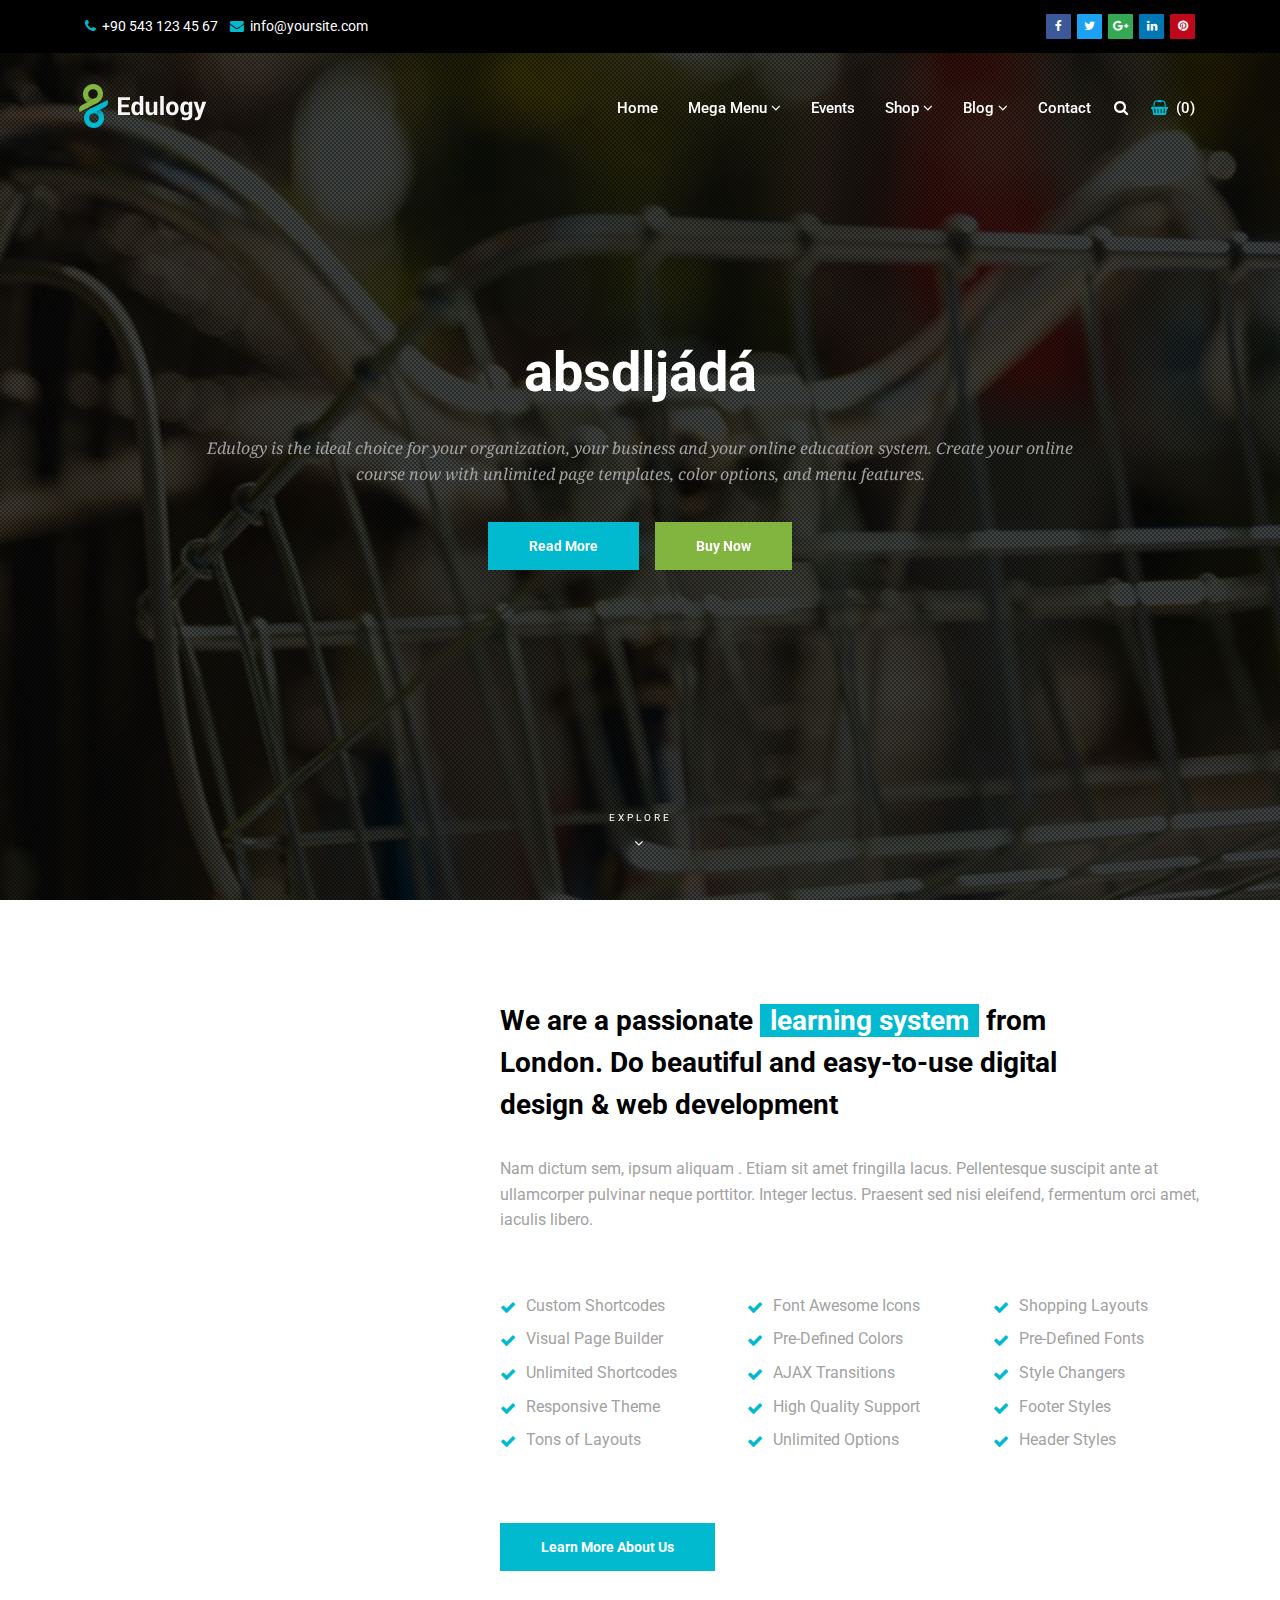
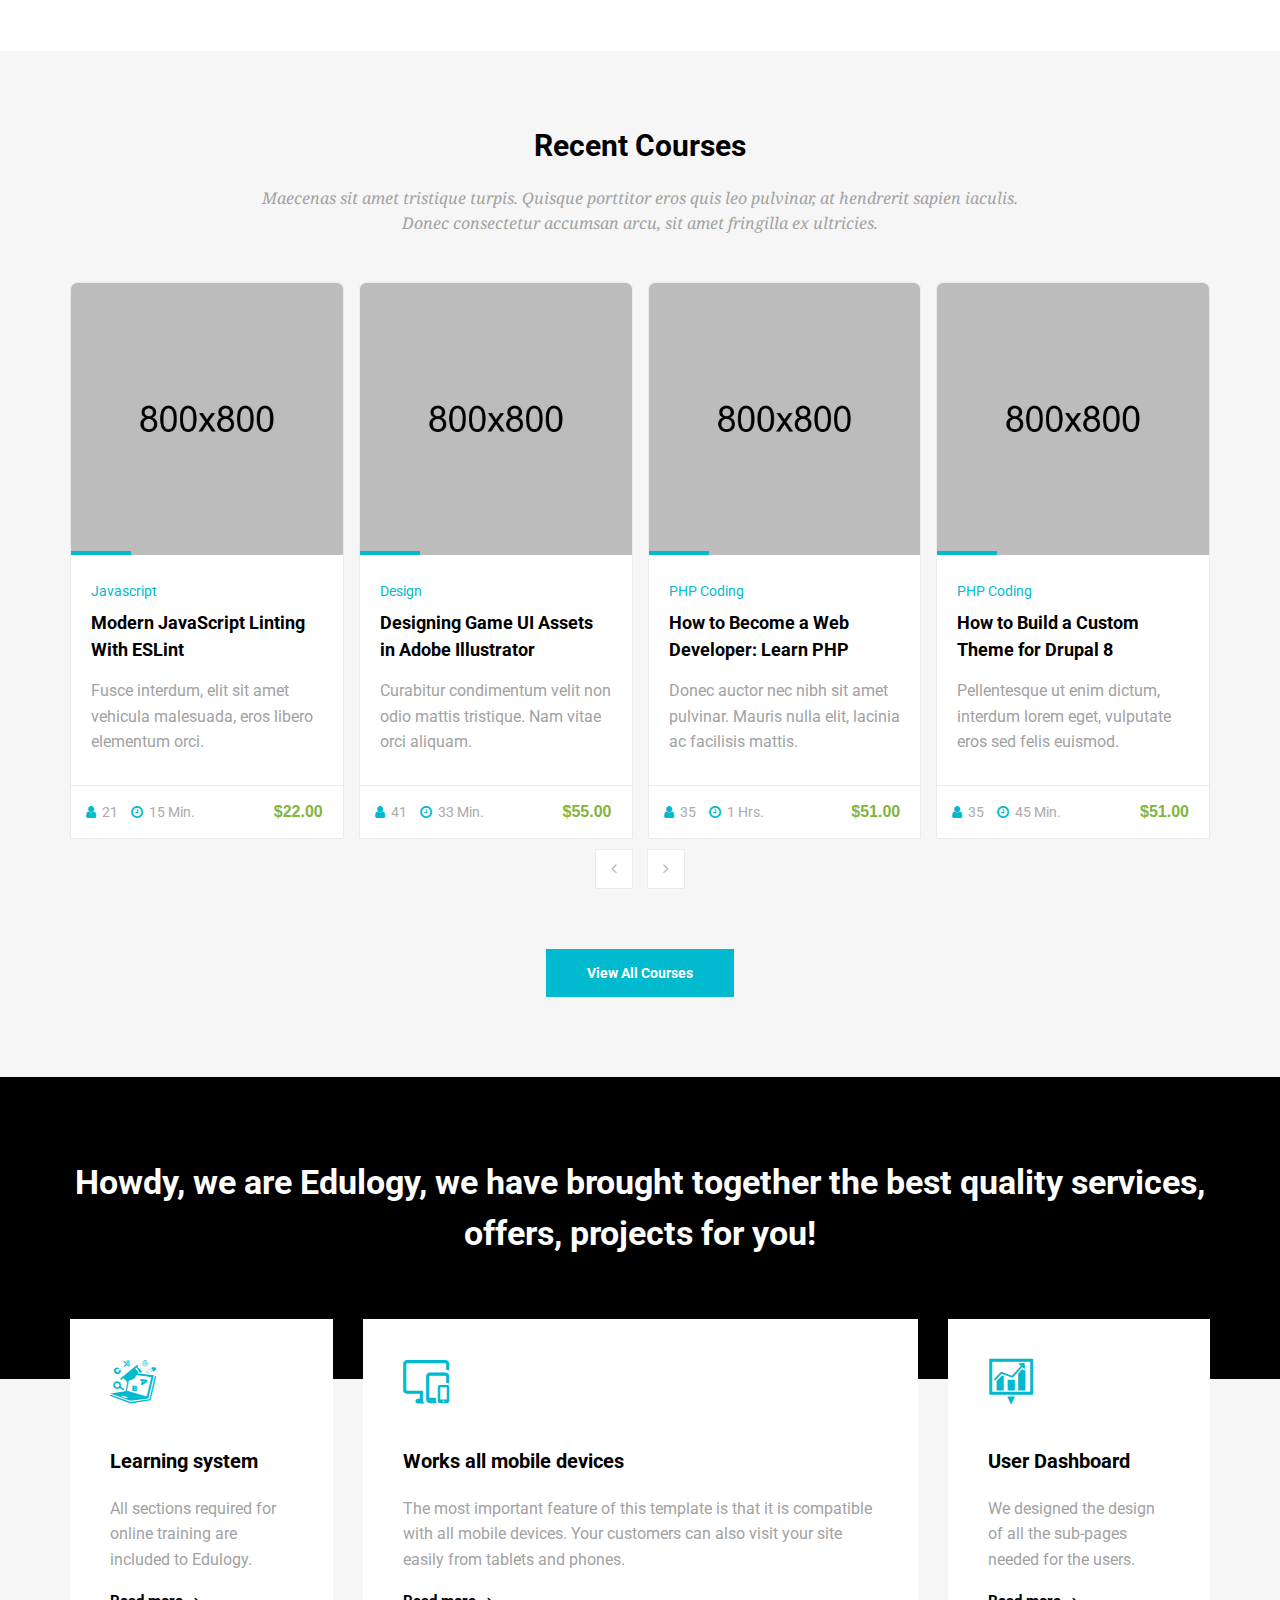
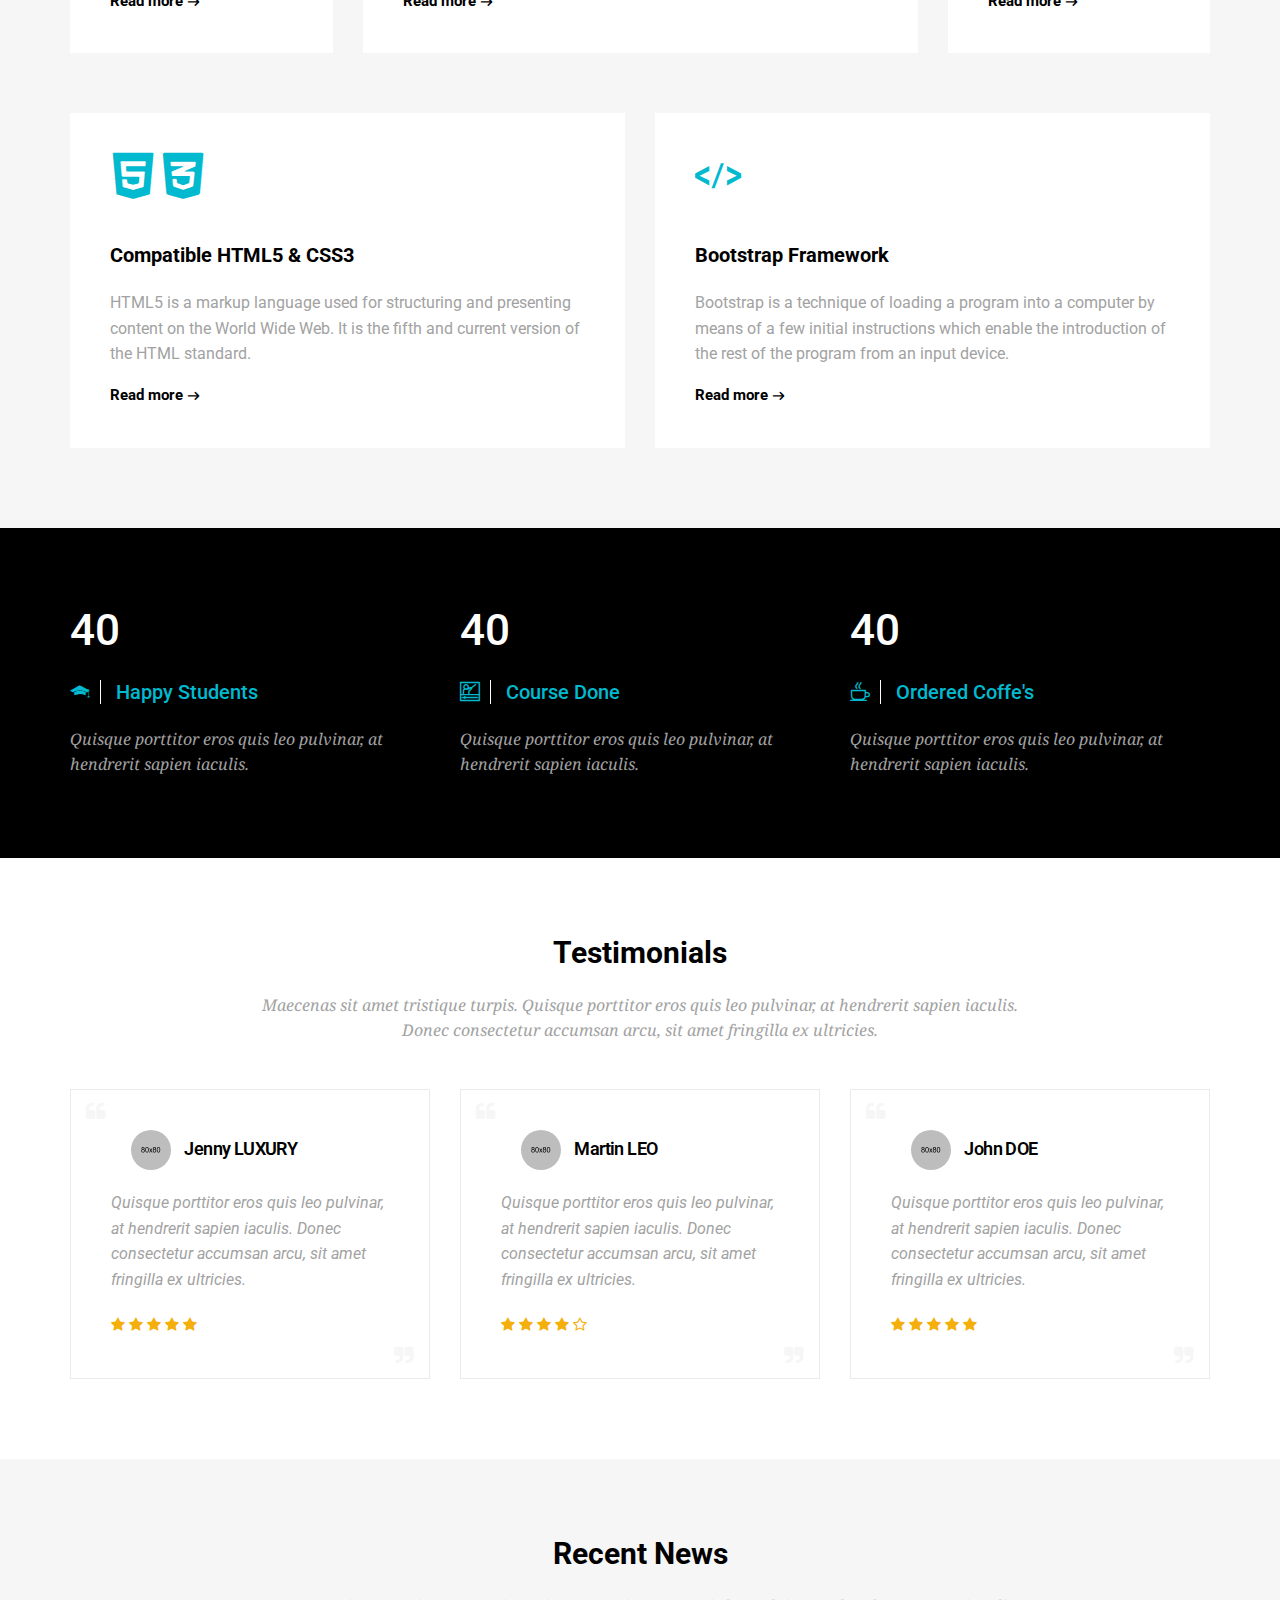
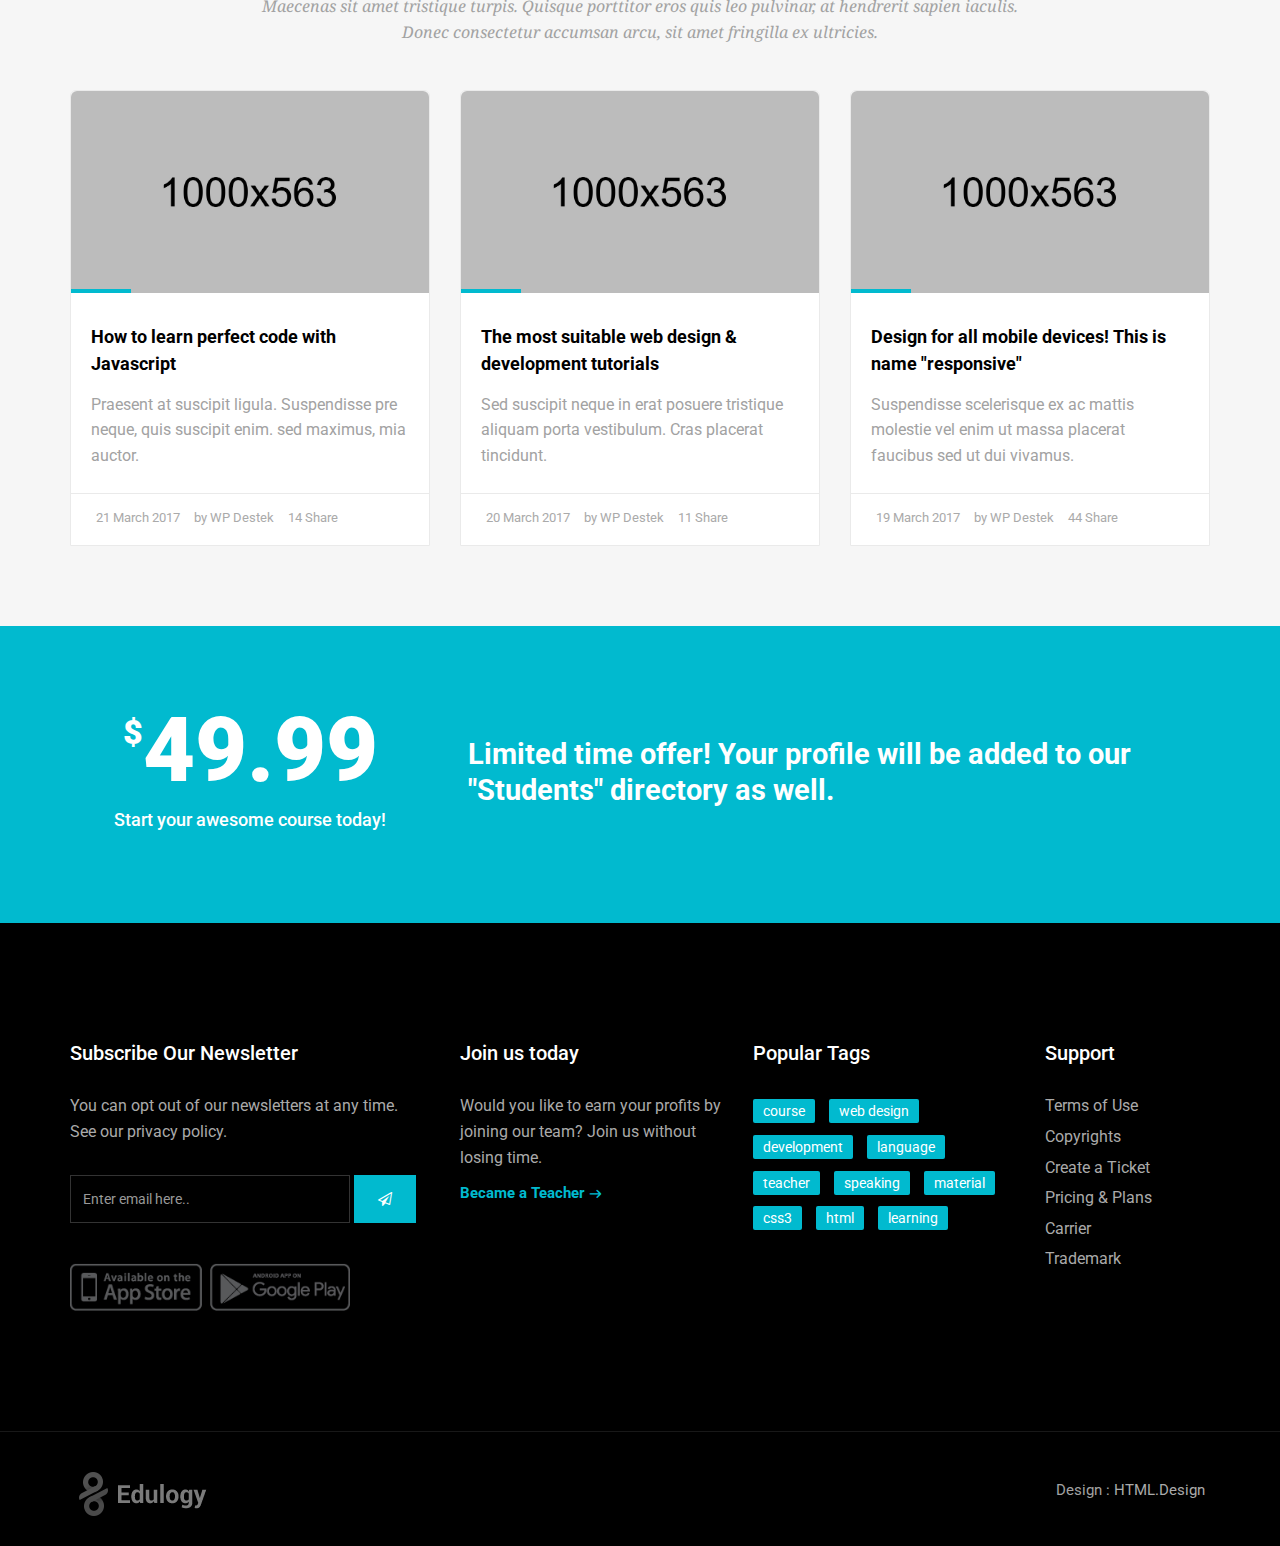
==== commit 2e96d05d: "Update index.html" ====
--- a/index.html
+++ b/index.html
@@ -174,7 +174,7 @@
             <div class="overlay"></div>
             <div class="home-text-wrapper relative container">
                 <div class="home-message">
-                    <p>Learning Management System</p>
+                    <p>absdljádá</p>
                     <small>Edulogy is the ideal choice for your organization, your business and your online education system. Create your online course now with unlimited page templates, color options, and menu features.</small>
                     <div class="btn-wrapper">
                         <div class="text-center">
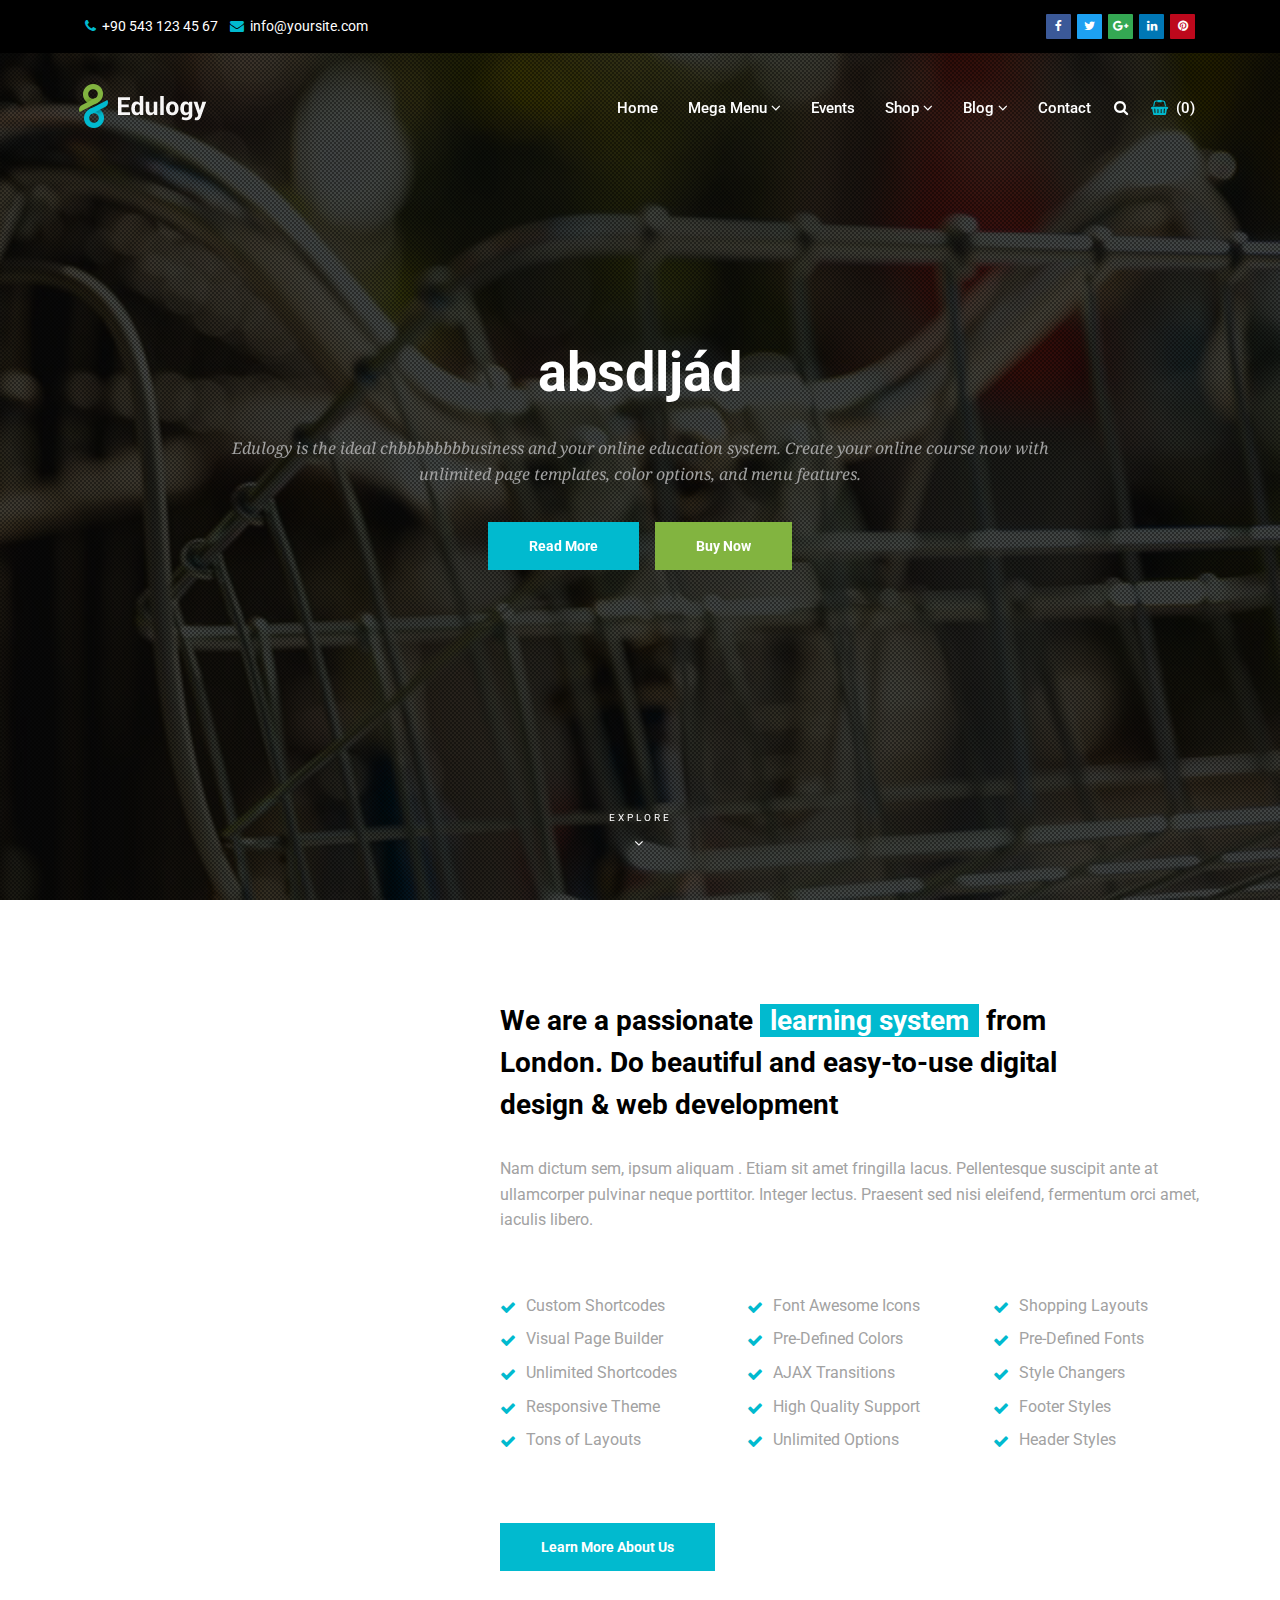
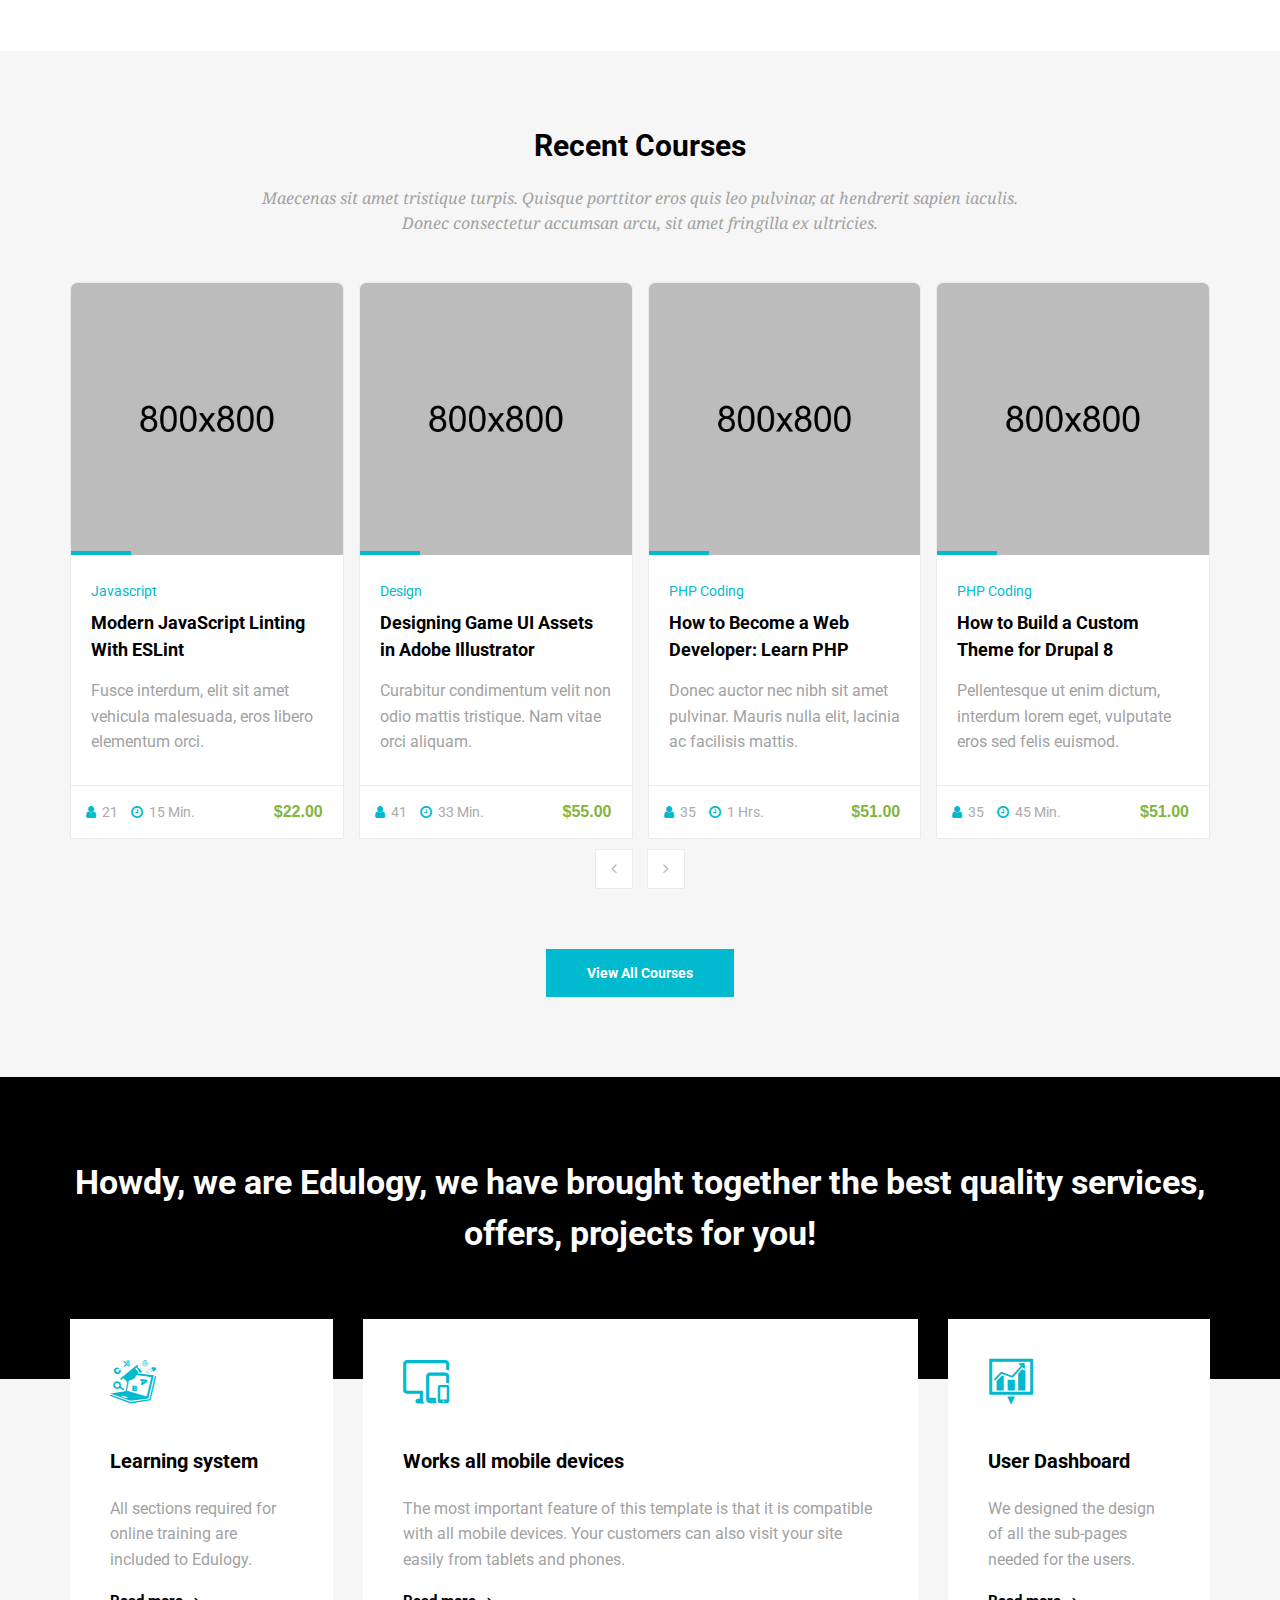
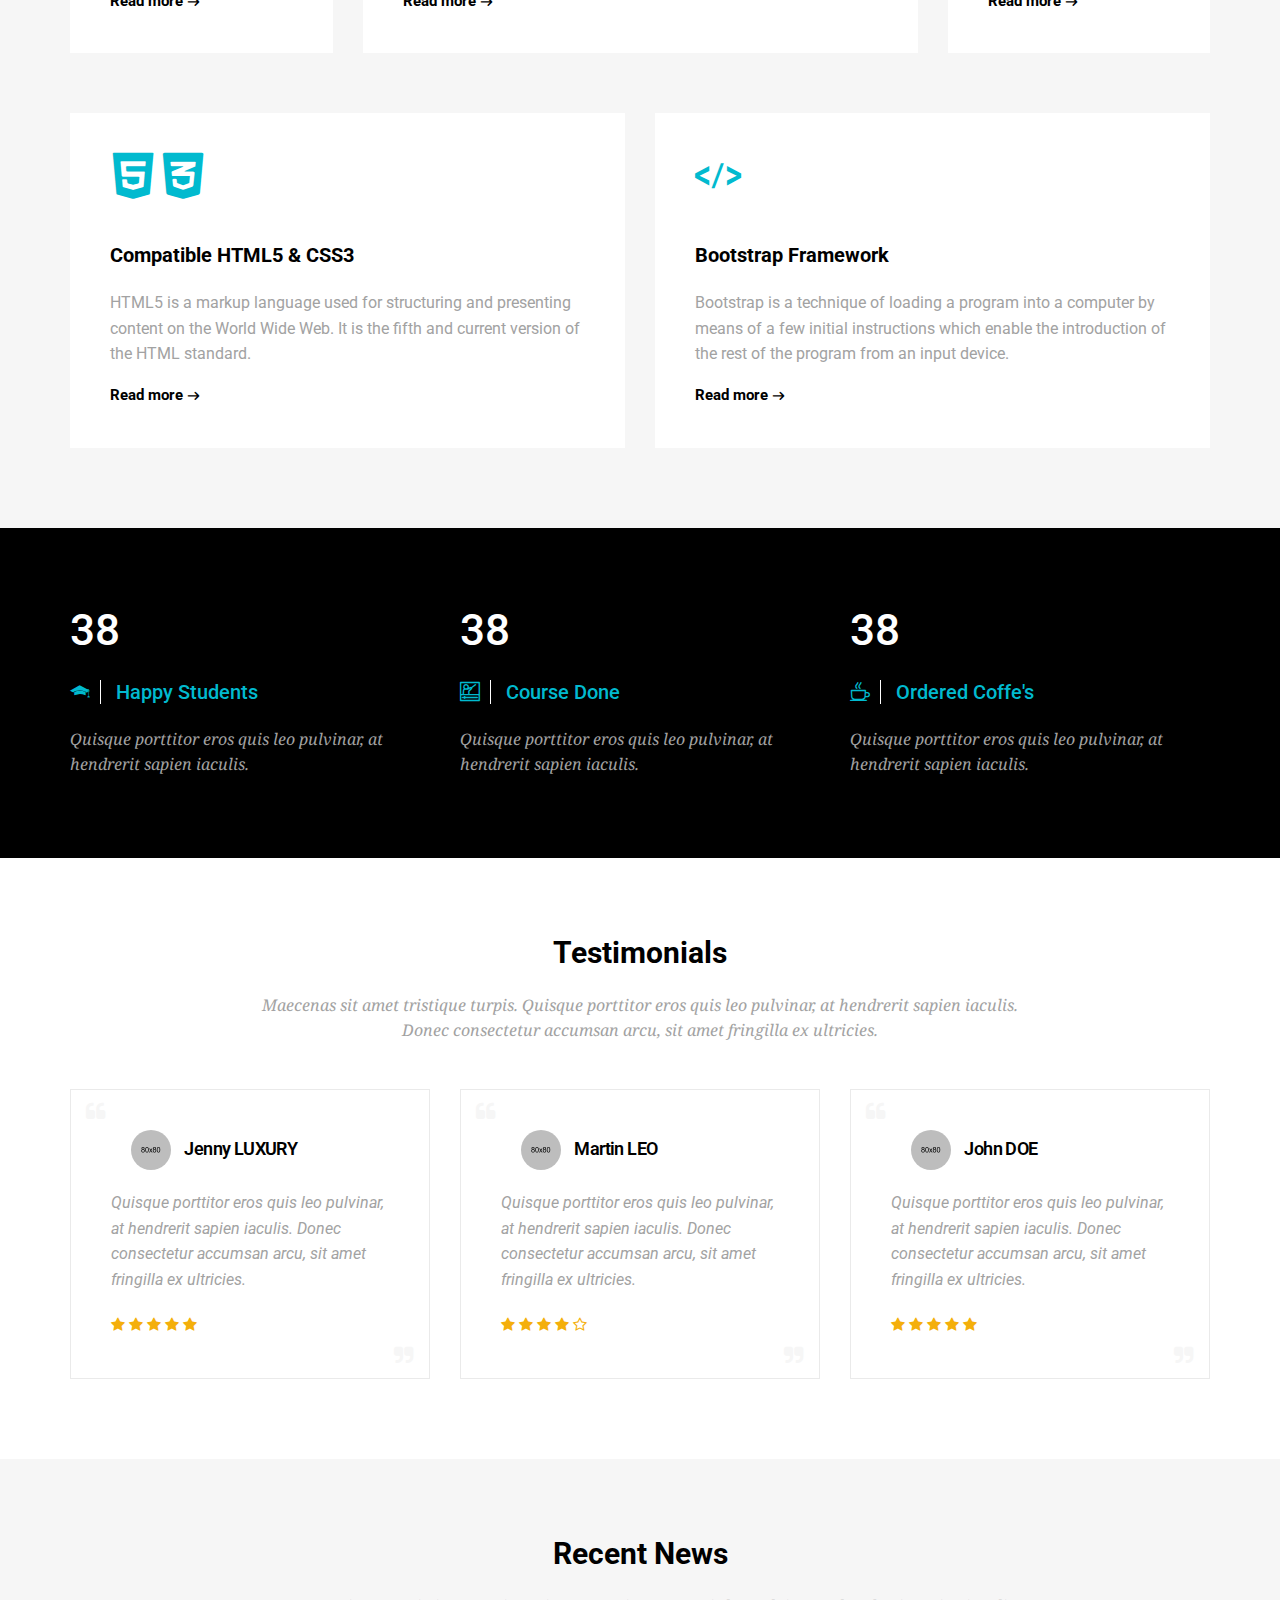
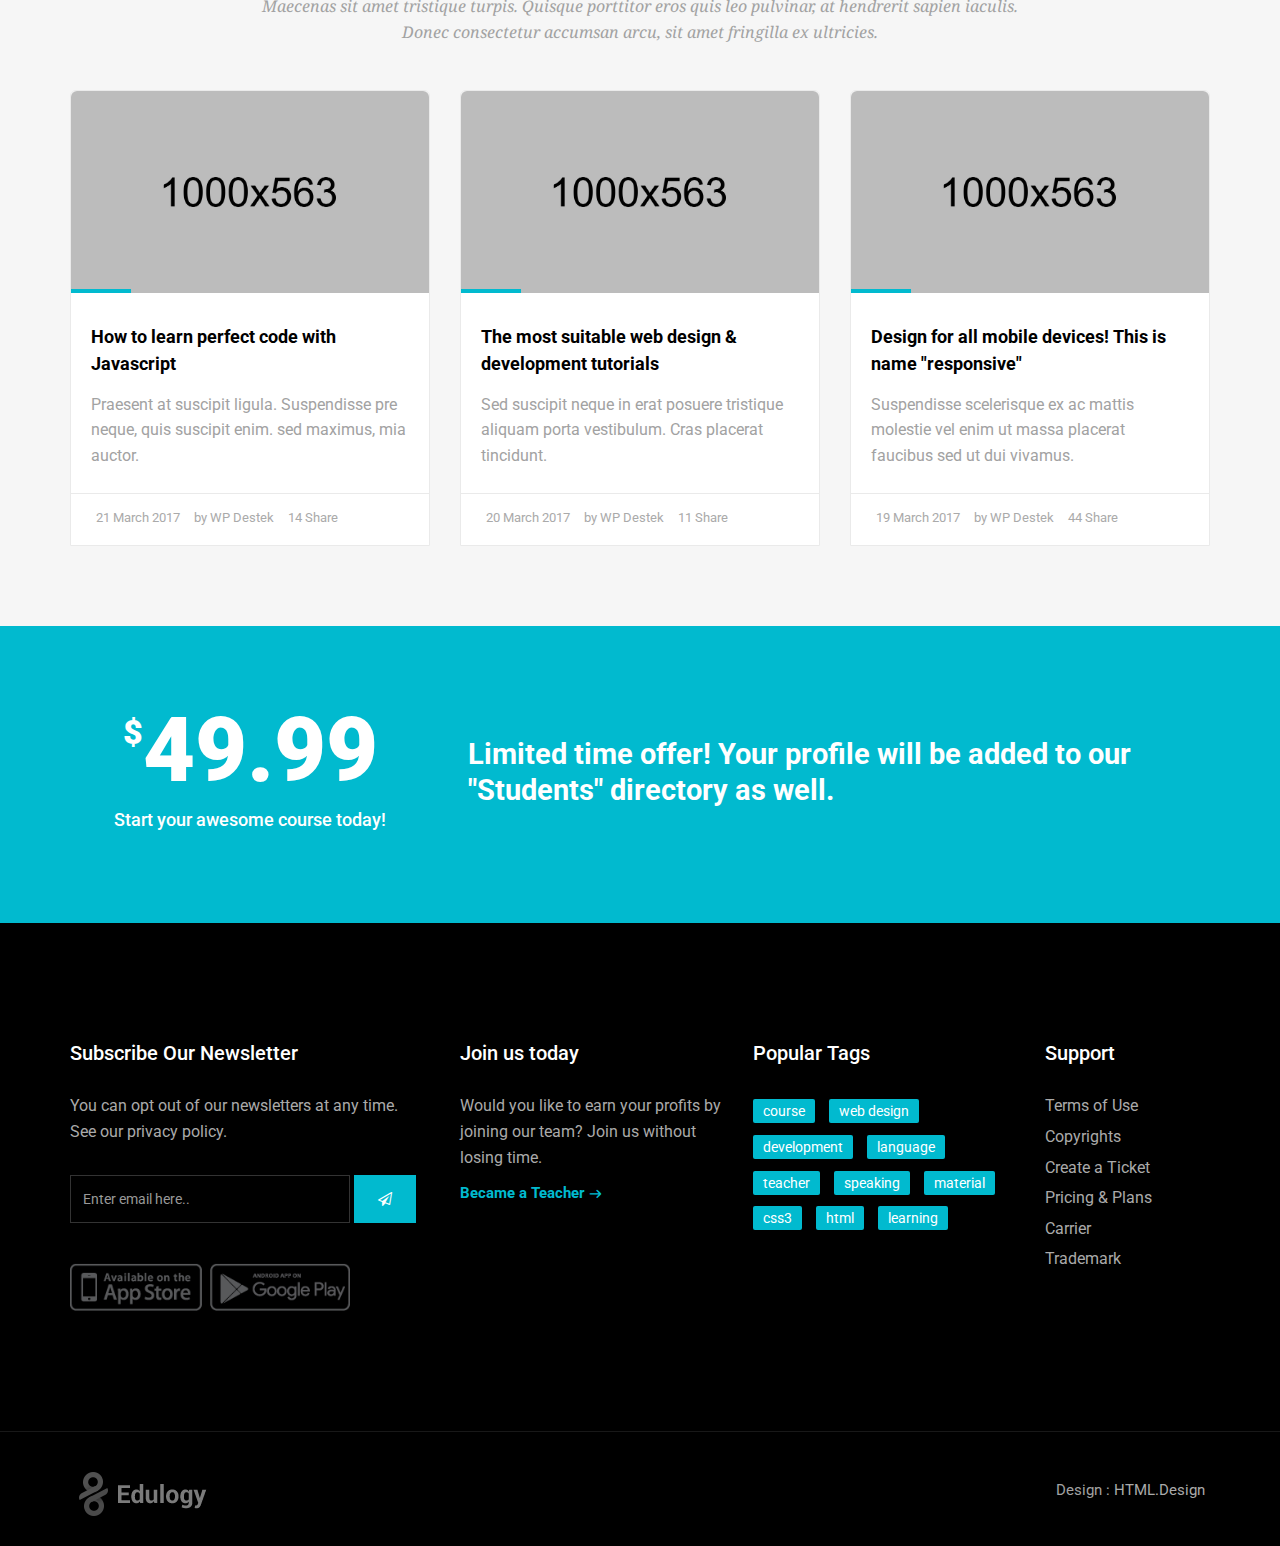
==== commit 0d147972: "Update index.html" ====
--- a/index.html
+++ b/index.html
@@ -174,8 +174,8 @@
             <div class="overlay"></div>
             <div class="home-text-wrapper relative container">
                 <div class="home-message">
-                    <p>absdljádá</p>
-                    <small>Edulogy is the ideal choice for your organization, your business and your online education system. Create your online course now with unlimited page templates, color options, and menu features.</small>
+                    <p>absdljád</p>
+                    <small>Edulogy is the ideal chbbbbbbbbusiness and your online education system. Create your online course now with unlimited page templates, color options, and menu features.</small>
                     <div class="btn-wrapper">
                         <div class="text-center">
                             <a href="#" class="btn btn-primary wow slideInLeft">Read More</a> &nbsp;&nbsp;&nbsp;<a href="#" class="btn btn-default wow slideInRight">Buy Now</a>
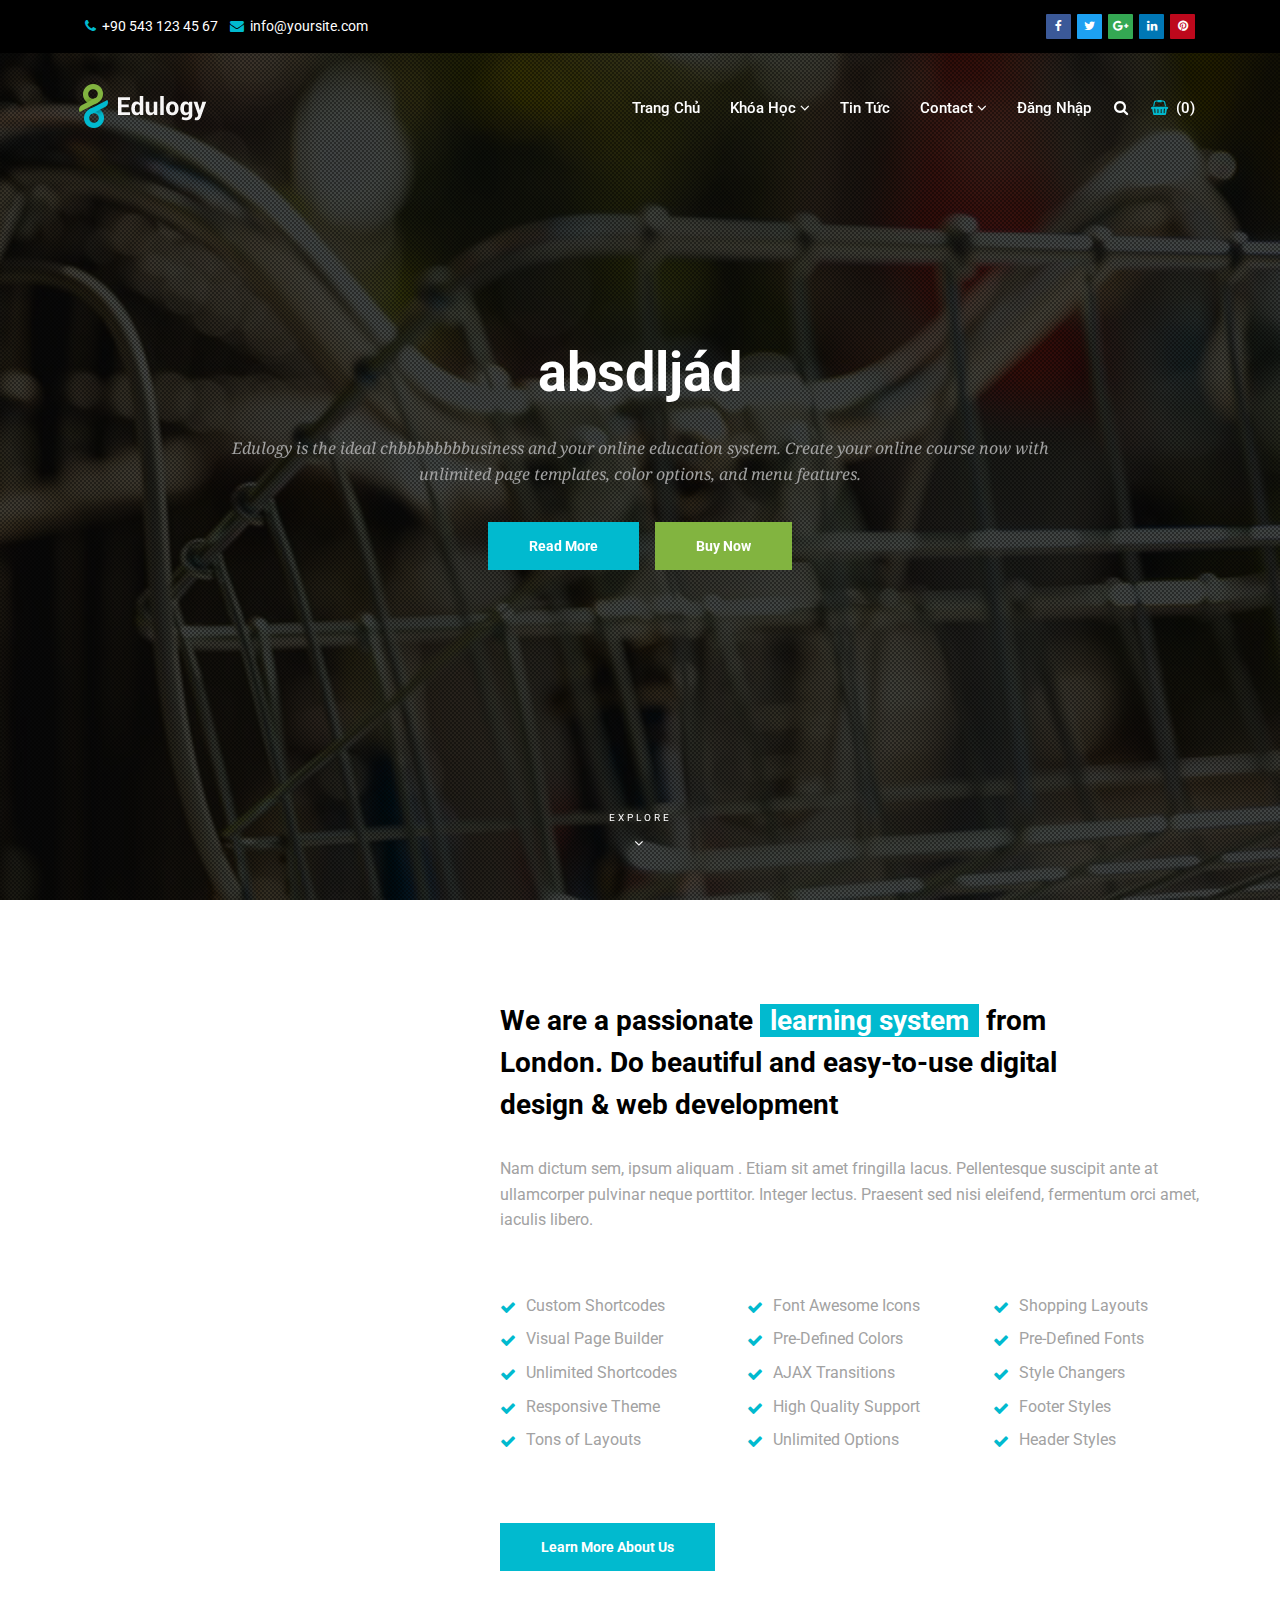
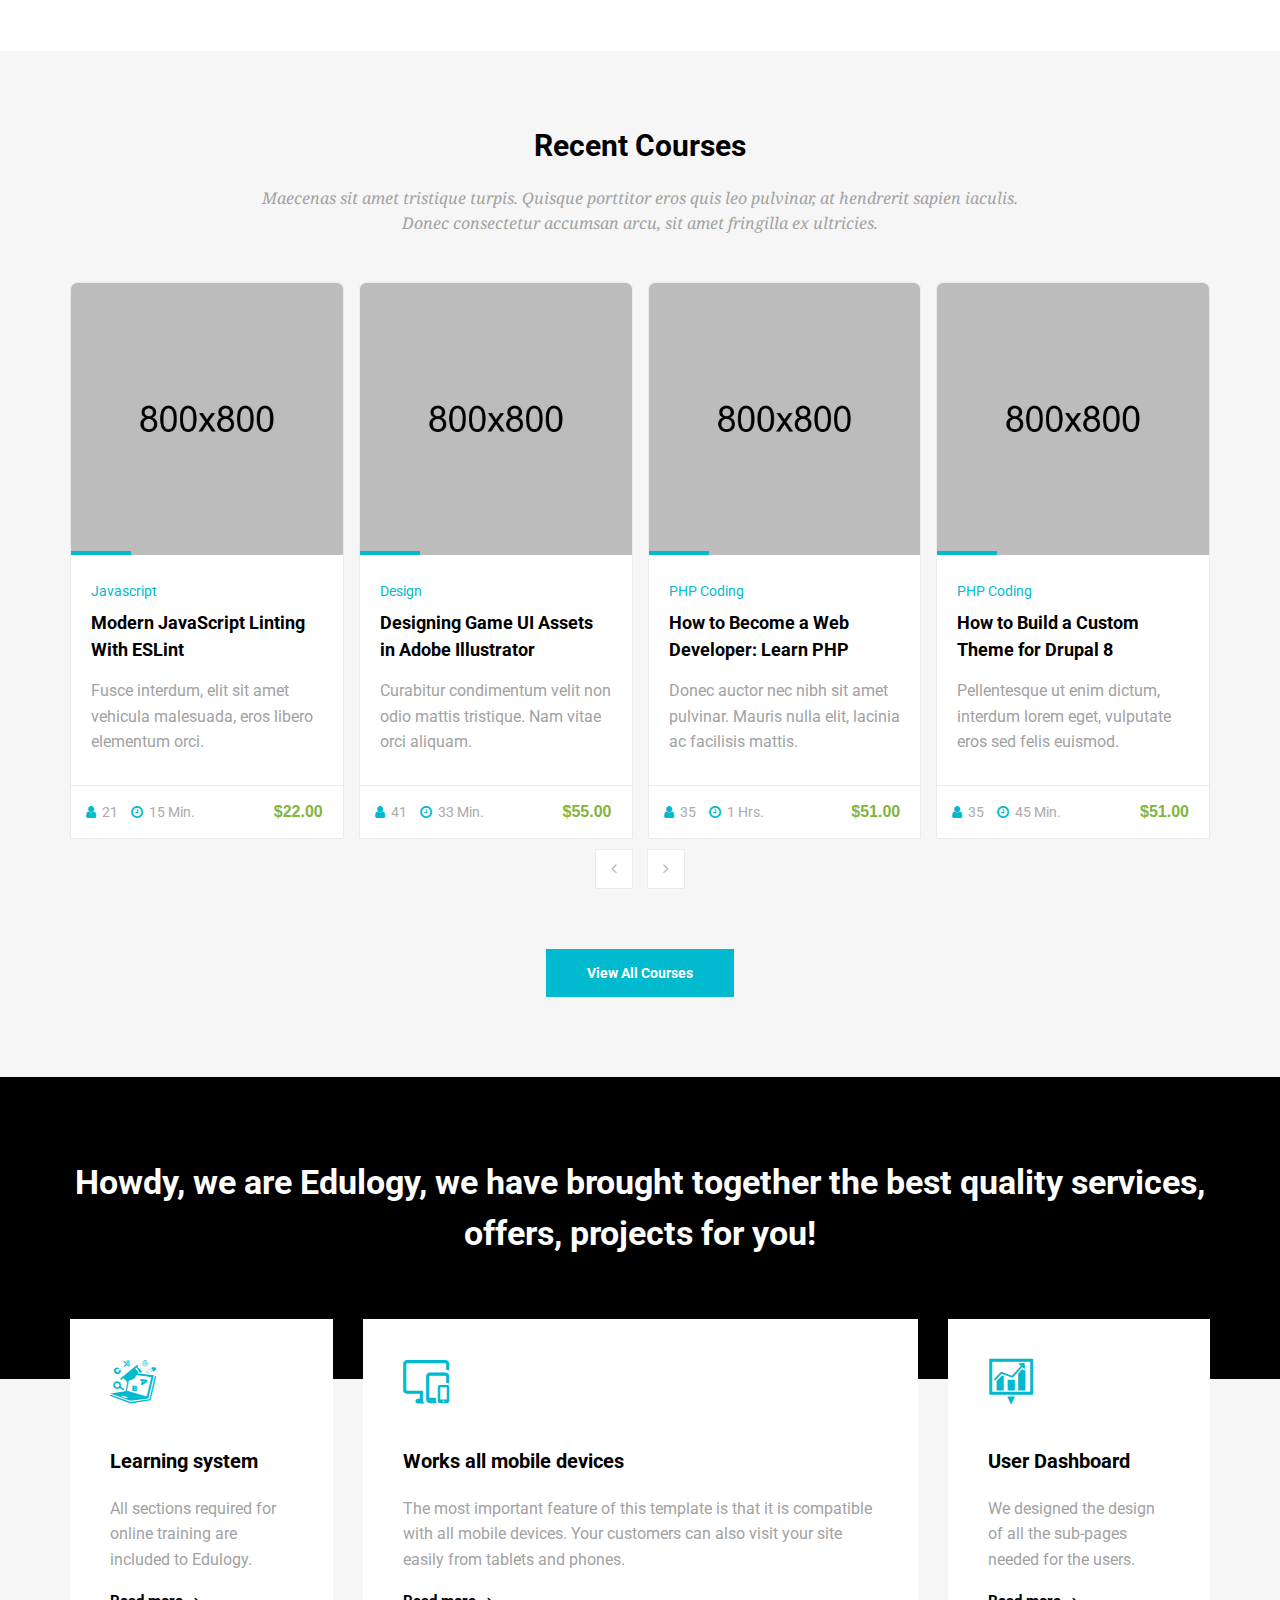
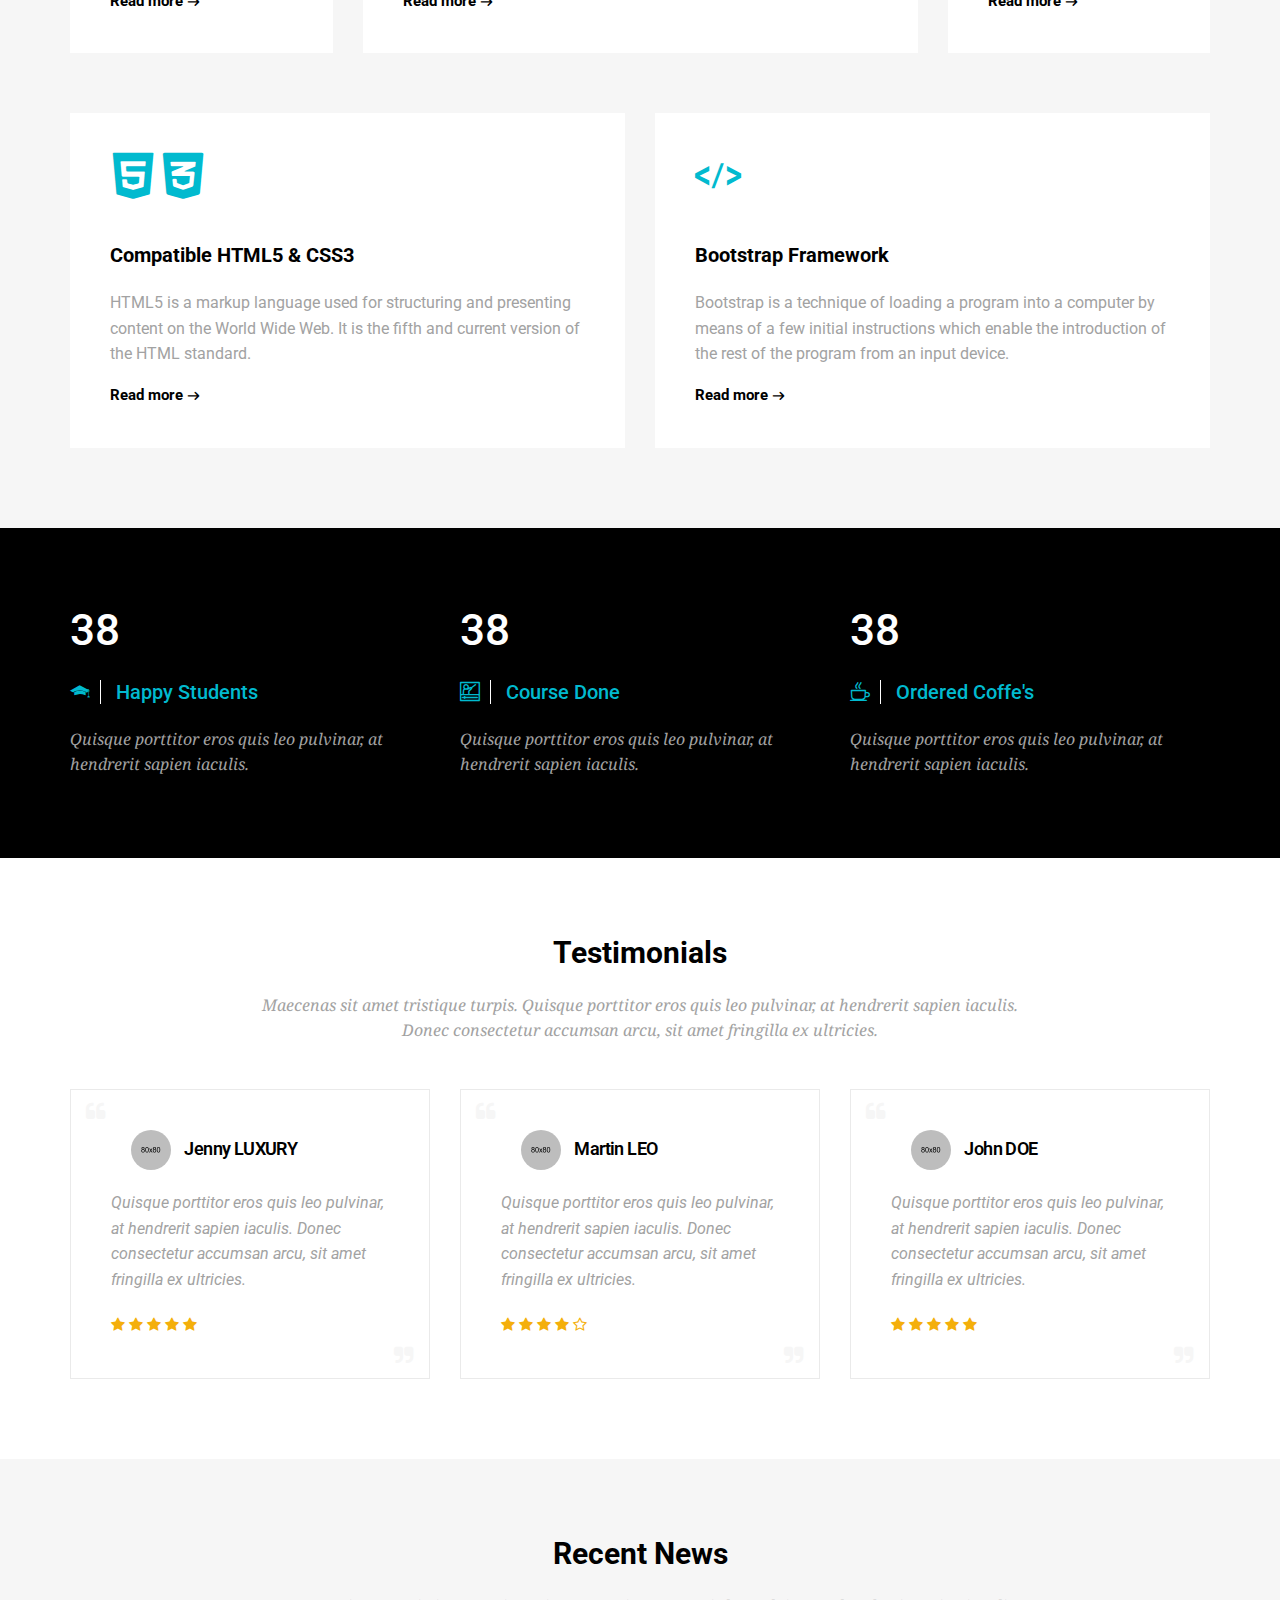
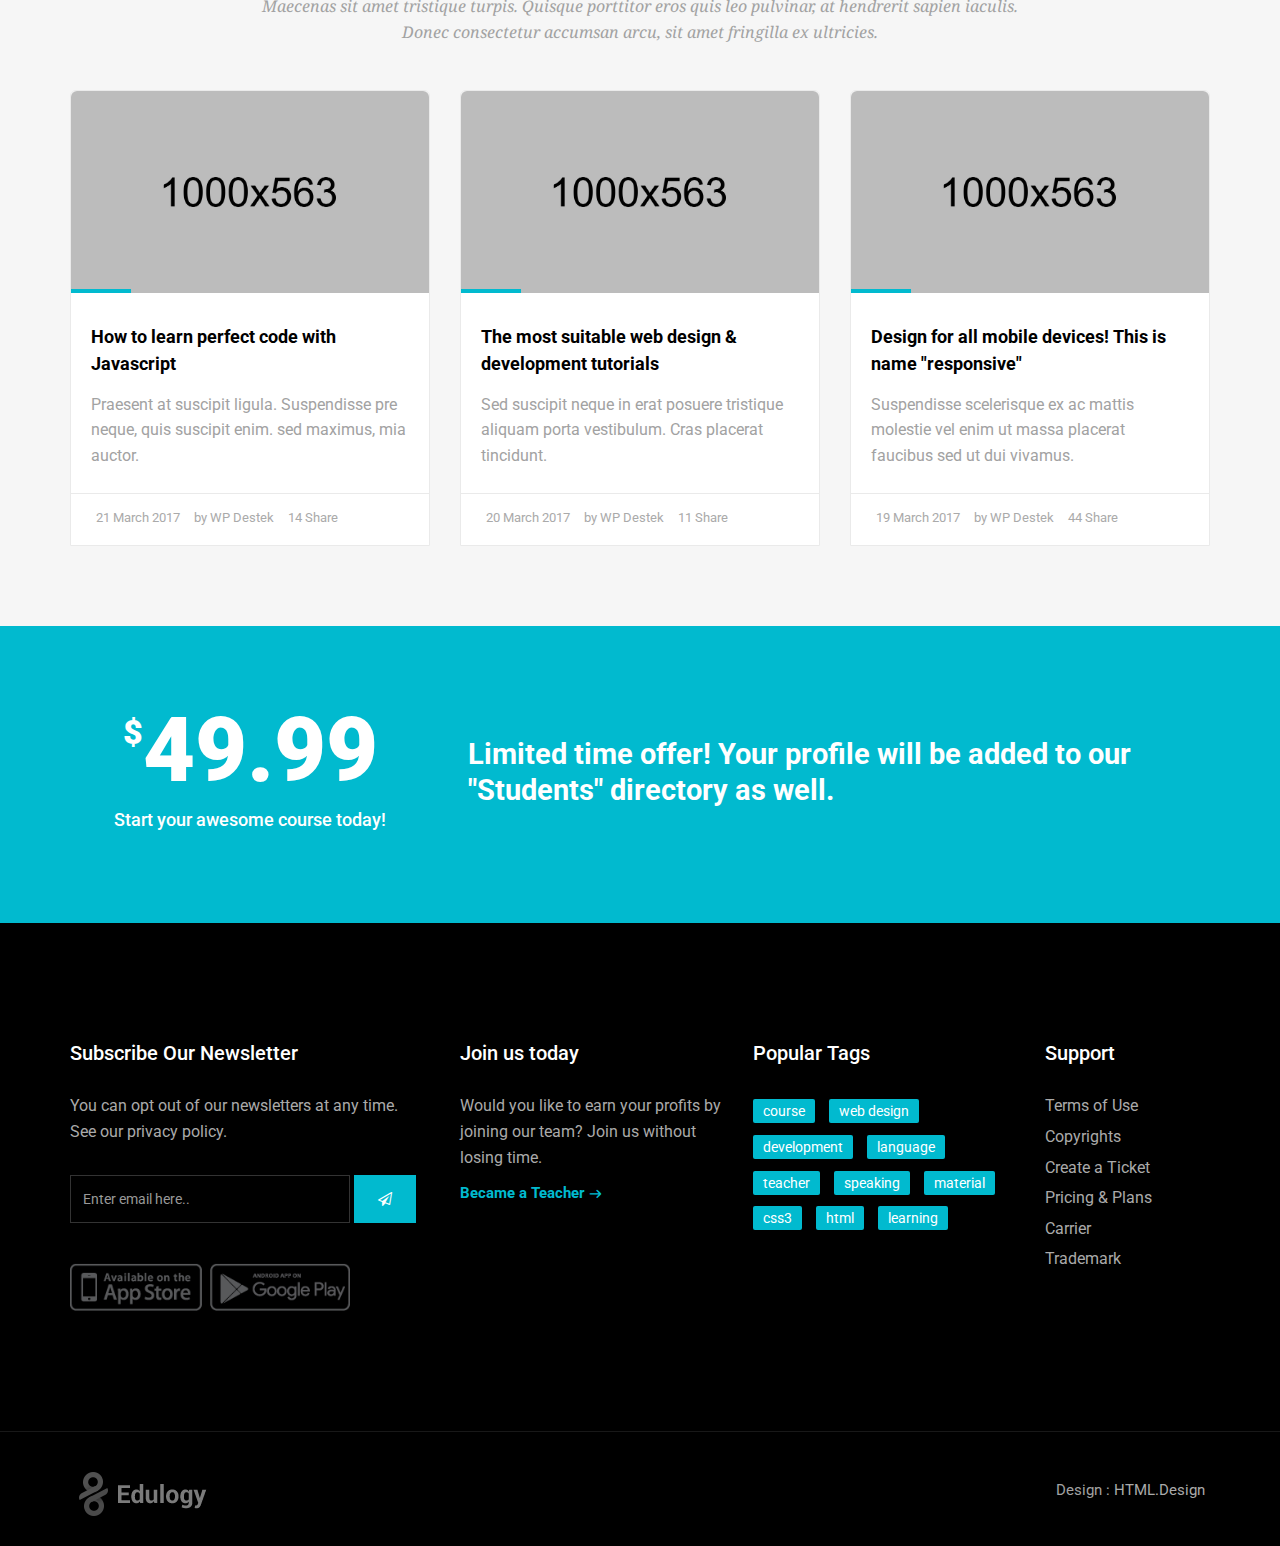
==== commit 7e400ae3: "Update index.html" ====
--- a/index.html
+++ b/index.html
@@ -105,8 +105,8 @@
 
                     <div id="navbar" class="navbar-collapse collapse">
                         <ul class="nav navbar-nav navbar-right">
-                            <li><a href="index.html">Home</a></li>
-                            <li class="dropdown yamm-fw yamm-half"><a href="#" data-toggle="dropdown" class="dropdown-toggle active">Mega Menu <b class="fa fa-angle-down"></b></a>
+                            <li><a href="index.html">Trang Chủ</a></li>
+                            <li class="dropdown yamm-fw yamm-half"><a href="#" data-toggle="dropdown" class="dropdown-toggle active">Khóa Học <b class="fa fa-angle-down"></b></a>
                                 <ul class="dropdown-menu">
                                     <li>
                                         <div class="yamm-content clearfix">
@@ -143,25 +143,16 @@
                                     </li>
                                 </ul>
                             </li>
-                            <li><a href="events.html">Events</a></li>
+                            <li><a href="events.html">Tin Tức</a></li>
                             <li class="dropdown hassubmenu">
-                                <a href="#" class="dropdown-toggle" data-toggle="dropdown" role="button" aria-expanded="false">Shop <span class="fa fa-angle-down"></span></a>
+                                <a href="#" class="dropdown-toggle" data-toggle="dropdown" role="button" aria-expanded="false">Contact <span class="fa fa-angle-down"></span></a>
                                 <ul class="dropdown-menu" role="menu">
                                     <li><a href="shop.html">Shop Layout</a></li>
                                     <li><a href="shop-single.html">Shop Single</a></li>
                                 </ul>
                             </li>
-                            <li class="dropdown hassubmenu">
-                                <a href="#" class="dropdown-toggle" data-toggle="dropdown" role="button" aria-expanded="false">Blog <span class="fa fa-angle-down"></span></a>
-                                <ul class="dropdown-menu" role="menu">
-                                    <li><a href="blog.html">Blog Right Sidebar</a></li>
-                                    <li><a href="blog-1.html">Blog Left Sidebar</a></li>
-                                    <li><a href="blog-2.html">Blog Grid Sidebar</a></li>
-                                    <li><a href="blog-3.html">Blog Grid Fullwidth</a></li>
-                                    <li><a href="blog-single.html">Blog Single</a></li>
-                                </ul>
-                            </li>
-                            <li><a href="page-contact.html">Contact</a></li>
+                            
+                            <li><a href="page-contact.html">Đăng Nhập</a></li>
                             <li class="iconitem"><a href="#" data-toggle="modal" data-target="#login-modal"><i class="fa fa-search"></i></a></li>
                             <li class="iconitem"><a class="shopicon" href="shop-cart.html"><i class="fa fa-shopping-basket"></i> &nbsp;(0)</a></li>
                         </ul>
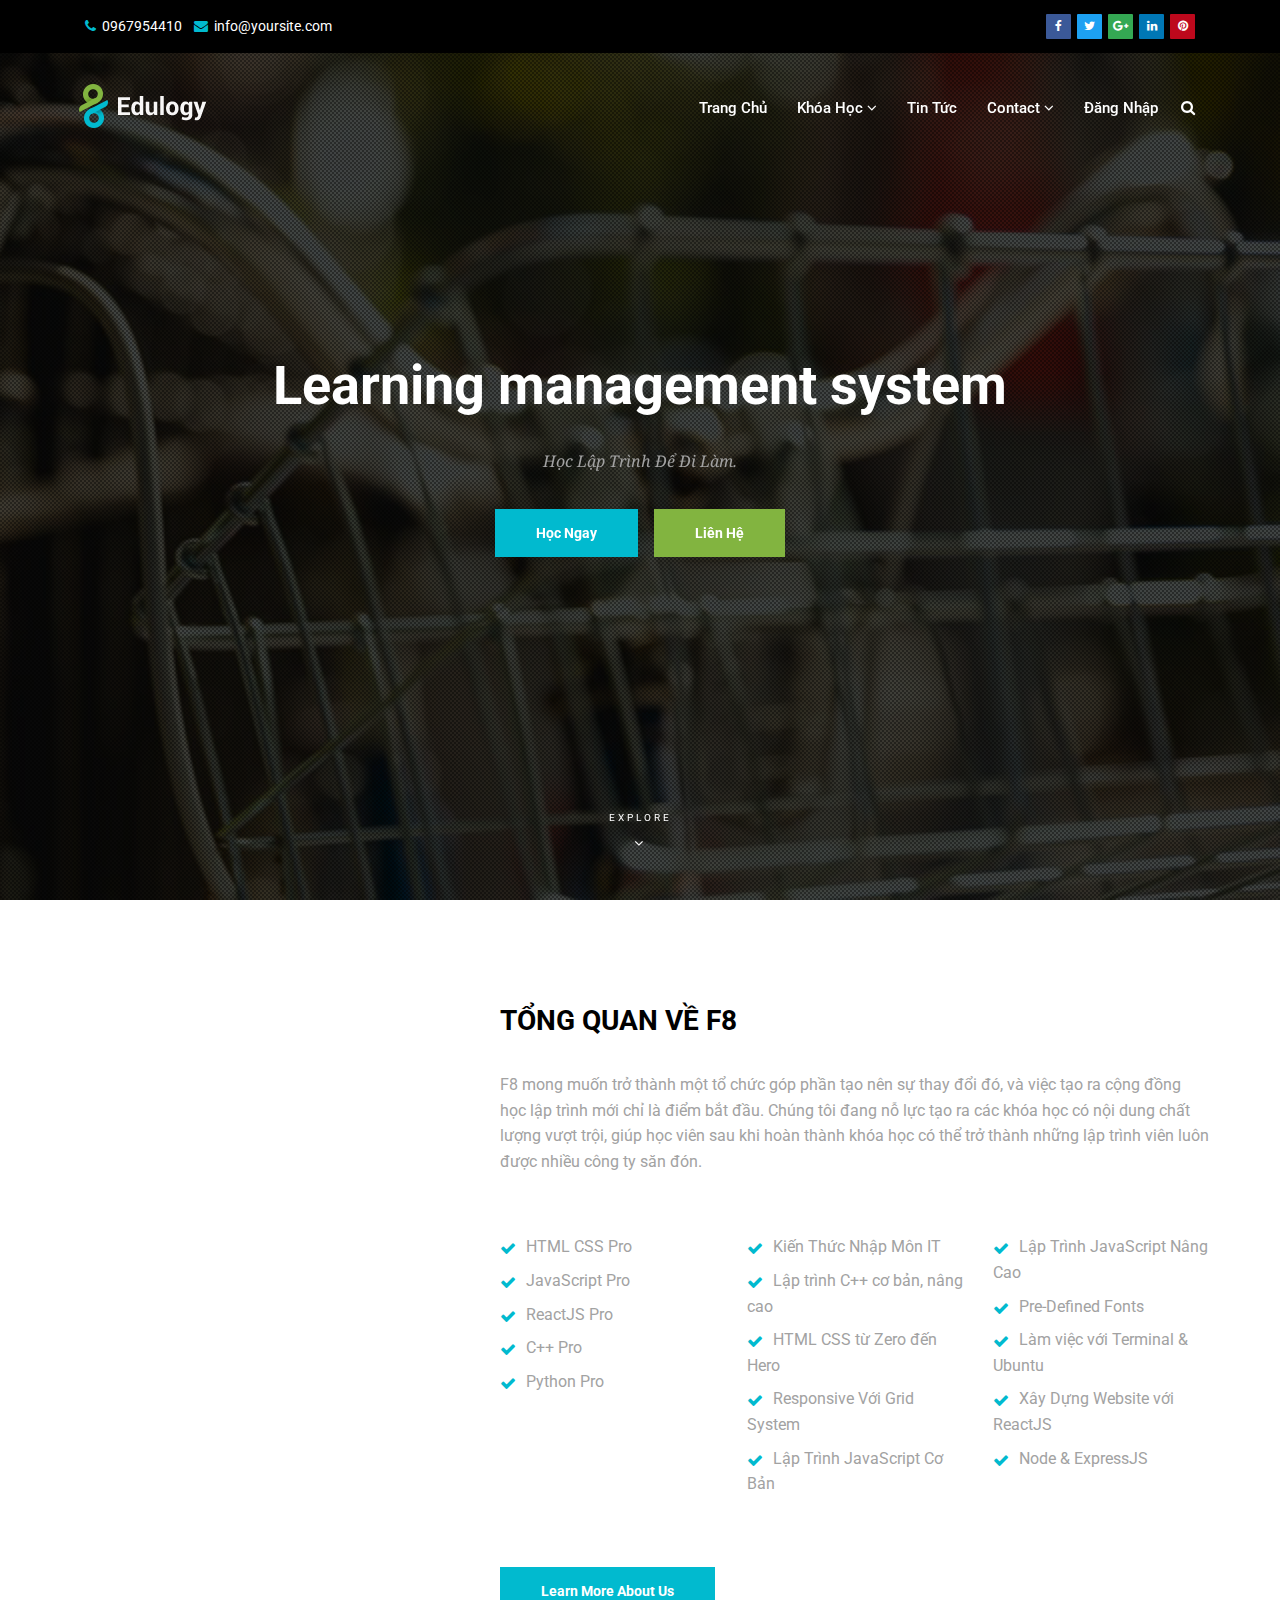
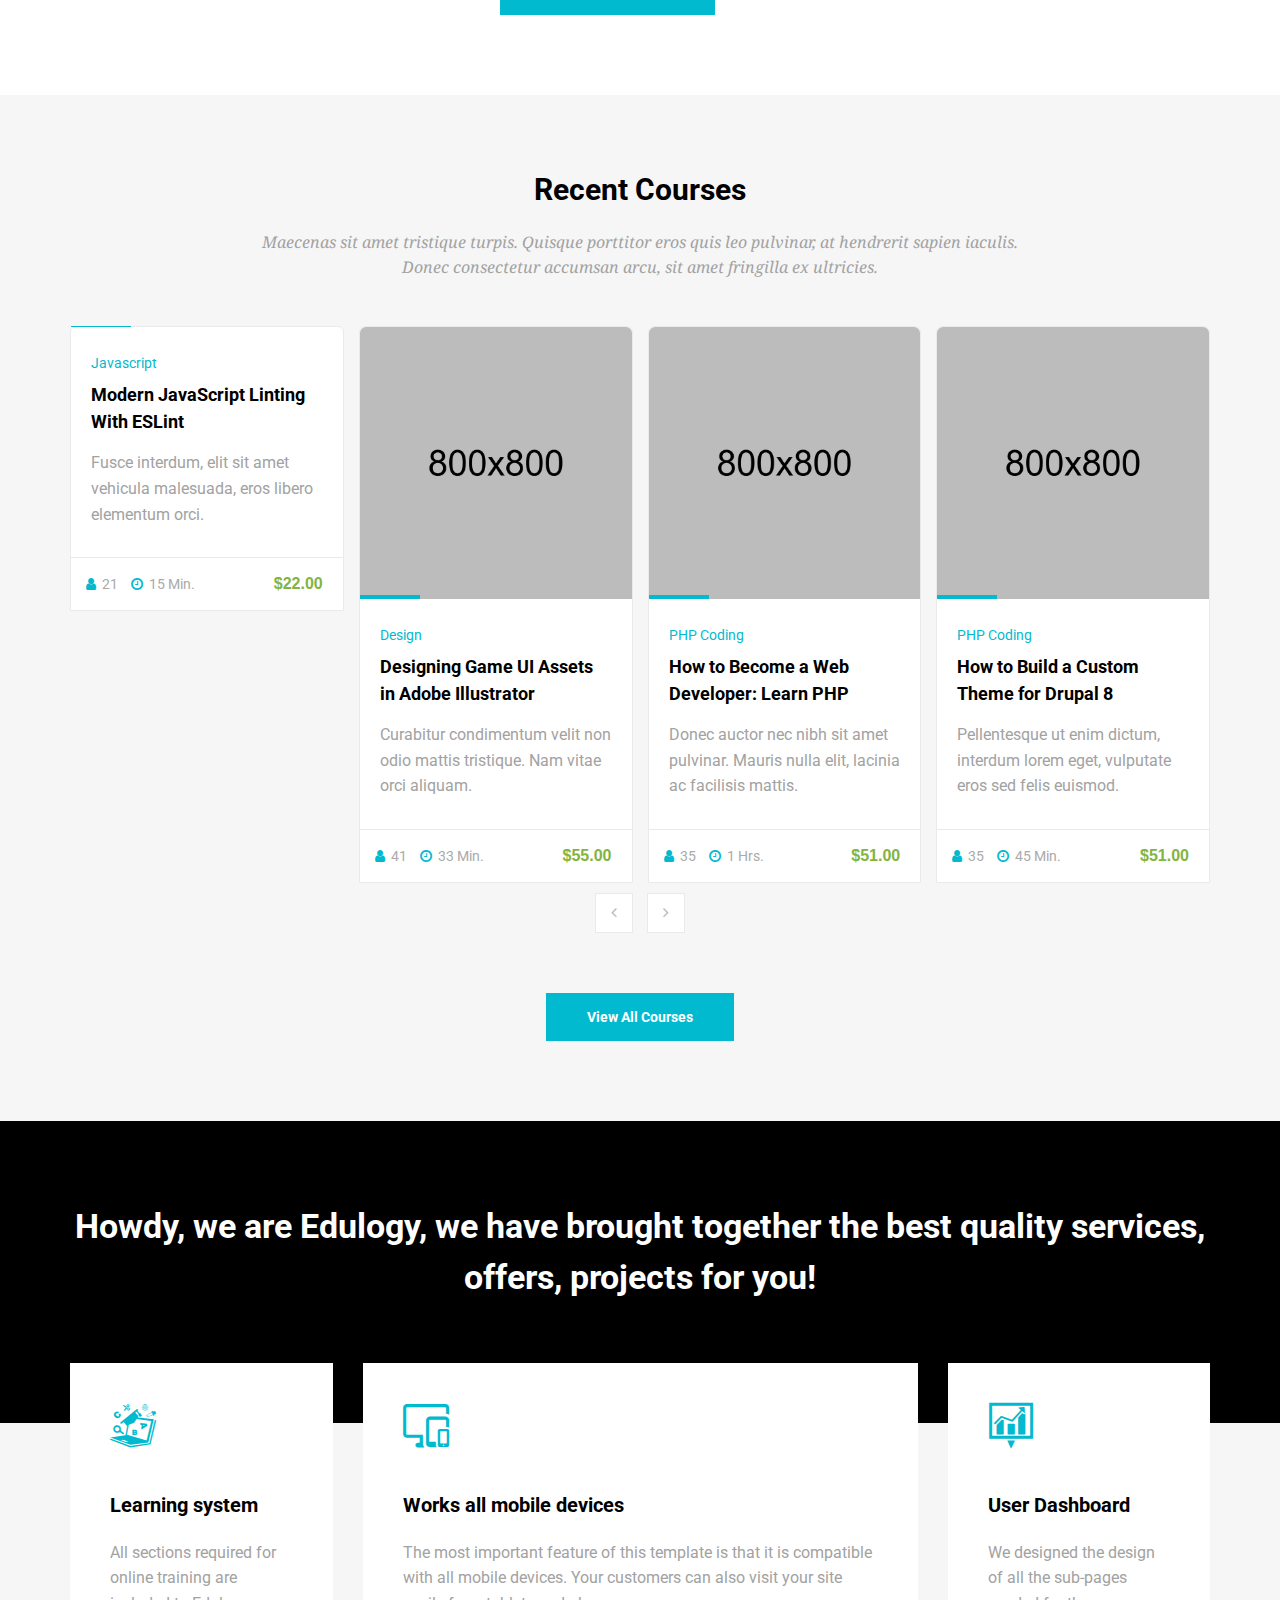
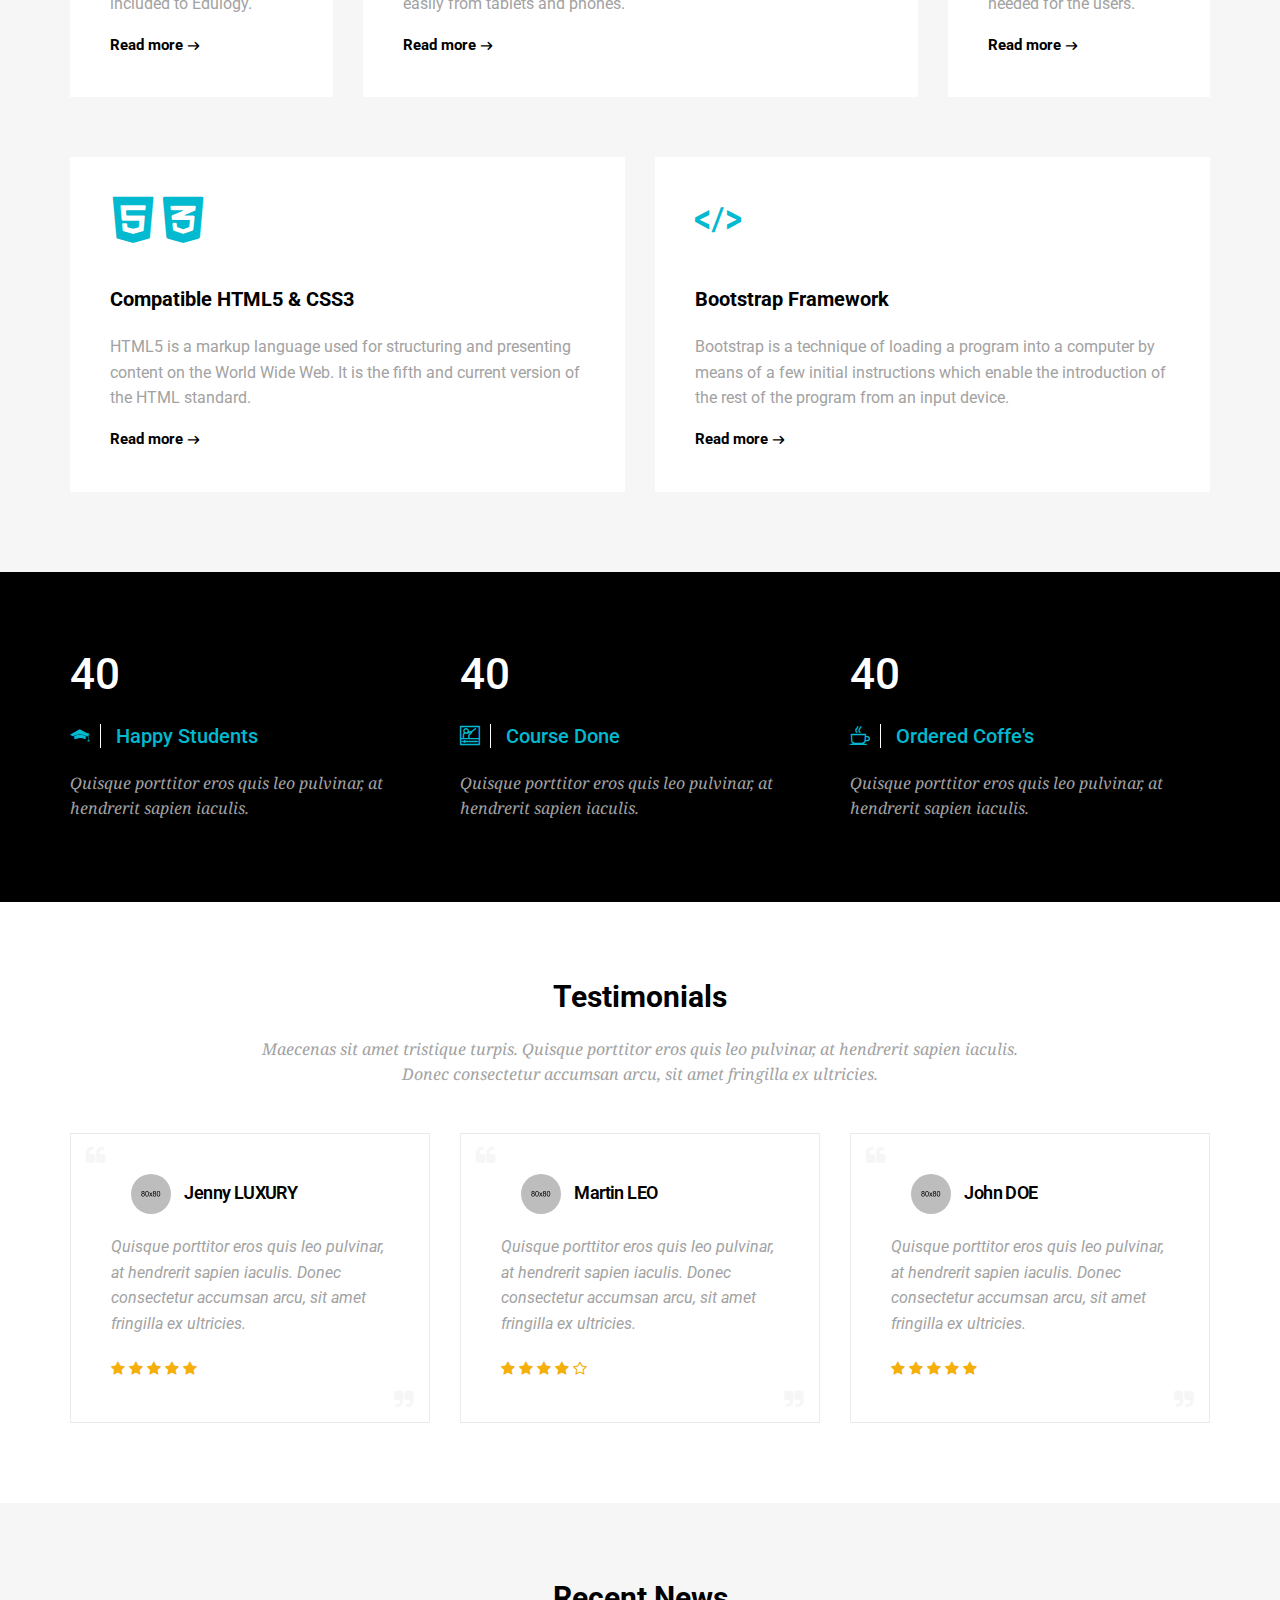
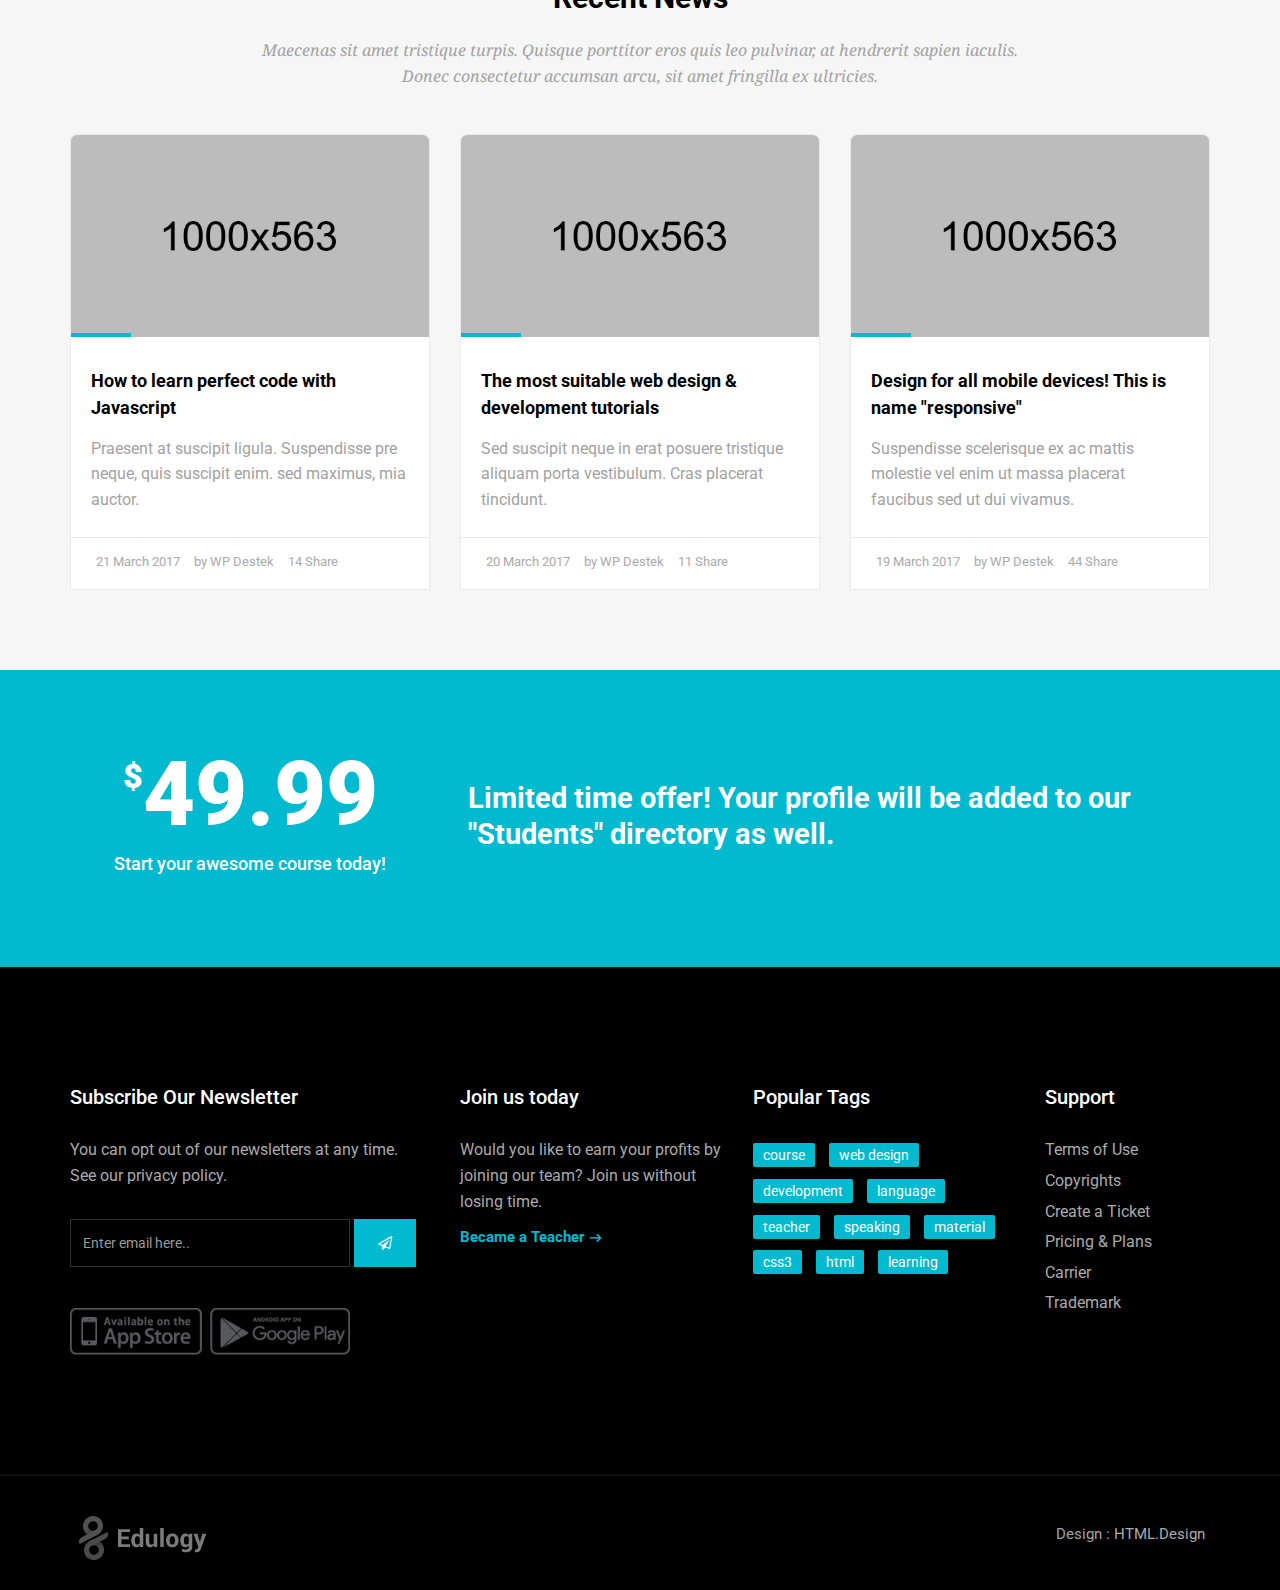
==== commit 72bb813f: "ft" ====
--- a/index.html
+++ b/index.html
@@ -72,13 +72,13 @@
                     <div class="row-fluid">
                         <div class="col-md-6 col-sm-6 text-left">
                             <p>
-                                <strong><i class="fa fa-phone"></i></strong> +90 543 123 45 67 &nbsp;&nbsp;
+                                <strong><i class="fa fa-phone"></i></strong> 0967954410 &nbsp;&nbsp;
                                 <strong><i class="fa fa-envelope"></i></strong> <a href="mailto:#">info@yoursite.com</a>
                             </p>
                         </div><!-- end left -->
                         <div class="col-md-6 col-sm-6 hidden-xs text-right">
                             <div class="social">
-                                <a class="facebook" href="#" data-tooltip="tooltip" data-placement="bottom" title="Facebook"><i class="fa fa-facebook"></i></a>              
+                                <a class="facebook" href="#" data-tooltip="tooltip" data-placement="bottom" title="Facebook" href=""><i class="fa fa-facebook"></i></a>              
                                 <a class="twitter" href="#" data-tooltip="tooltip" data-placement="bottom" title="Twitter"><i class="fa fa-twitter"></i></a>
                                 <a class="google" href="#" data-tooltip="tooltip" data-placement="bottom" title="Google Plus"><i class="fa fa-google-plus"></i></a>
                                 <a class="linkedin" href="#" data-tooltip="tooltip" data-placement="bottom" title="Linkedin"><i class="fa fa-linkedin"></i></a>
@@ -153,8 +153,8 @@
                             </li>
                             
                             <li><a href="page-contact.html">Đăng Nhập</a></li>
-                            <li class="iconitem"><a href="#" data-toggle="modal" data-target="#login-modal"><i class="fa fa-search"></i></a></li>
-                            <li class="iconitem"><a class="shopicon" href="shop-cart.html"><i class="fa fa-shopping-basket"></i> &nbsp;(0)</a></li>
+                             <li class="iconitem"><a href="#" data-toggle="modal" data-target="#login-modal"><i class="fa fa-search"></i></a></li> 
+                            <!-- <li class="iconitem"><a class="shopicon" href="shop-cart.html"><i class="fa fa-shopping-basket"></i> &nbsp;(0)</a></li> --> 
                         </ul>
                     </div>
                 </nav><!-- end navbar -->
@@ -165,11 +165,11 @@
             <div class="overlay"></div>
             <div class="home-text-wrapper relative container">
                 <div class="home-message">
-                    <p>absdljád</p>
-                    <small>Edulogy is the ideal chbbbbbbbbusiness and your online education system. Create your online course now with unlimited page templates, color options, and menu features.</small>
+                    <p>Learning management system</p>
+                    <small>Học Lập Trình Để Đi Làm.</small>
                     <div class="btn-wrapper">
                         <div class="text-center">
-                            <a href="#" class="btn btn-primary wow slideInLeft">Read More</a> &nbsp;&nbsp;&nbsp;<a href="#" class="btn btn-default wow slideInRight">Buy Now</a>
+                            <a href="#" class="btn btn-primary wow slideInLeft"> Học Ngay</a> &nbsp;&nbsp;&nbsp;<a href="#" class="btn btn-default wow slideInRight">Liên Hệ</a>
                         </div>
                     </div><!-- end row -->
                 </div>
@@ -184,45 +184,43 @@
                 <div class="row">
                     <div class="col-md-4 hidden-sm hidden-xs">
                         <div class="custom-module">
-                            <img src="upload/device_01.png" alt="" class="img-responsive wow slideInLeft">
+                            <img src="https://fullstack.edu.vn/static/media/f8-og-image.245ebc1d5d7a5240254c.png" alt="" class="img-responsive wow slideInLeft">
                         </div><!-- end module -->
                     </div><!-- end col -->
                     <div class="col-md-8">
                         <div class="custom-module p40l">
-                            <h2>We are a passionate <mark>learning system</mark> from<br>
-                            London. Do beautiful and easy-to-use digital <br>
-                            design & web development</h2>
-
-                            <p>Nam dictum sem, ipsum aliquam . Etiam sit amet fringilla lacus. Pellentesque suscipit ante at ullamcorper pulvinar neque porttitor. Integer lectus. Praesent sed nisi eleifend, fermentum orci amet, iaculis libero.</p>
+                            <h2>TỔNG QUAN VỀ F8</h2>
+
+                            <p>F8 mong muốn trở thành một tổ chức góp phần tạo nên sự thay đổi đó, và việc tạo ra cộng đồng học lập trình mới chỉ là điểm bắt đầu. Chúng tôi đang nỗ lực tạo ra các khóa học có nội dung chất lượng vượt trội, giúp học viên sau khi hoàn thành khóa học có thể trở thành những lập trình viên luôn được nhiều công ty săn đón.</p>
 
                             <hr class="invis">
 
                             <div class="row">
                                 <div class="col-lg-4 col-md-4 col-sm-4 col-xs-12 first">
                                     <ul class="check">
-                                        <li>Custom Shortcodes</li>
-                                        <li>Visual Page Builder</li>
-                                        <li>Unlimited Shortcodes</li>
-                                        <li>Responsive Theme</li>
-                                        <li>Tons of Layouts</li>
+                                        <li>HTML CSS Pro</li>
+                                        <li>JavaScript Pro</li>
+                                        <li>ReactJS Pro</li>
+                                        <li>C++ Pro</li>
+                                        <li>Python Pro</li>
                                     </ul><!-- end check -->
                                 </div><!-- end col-lg-4 -->
                                 <div class="col-lg-4 col-md-4 col-sm-4 col-xs-12">
                                     <ul class="check">
-                                        <li>Font Awesome Icons</li>
-                                        <li>Pre-Defined Colors</li>
-                                        <li>AJAX Transitions</li>
-                                        <li>High Quality Support</li>
-                                        <li>Unlimited Options</li>
+                                        <li>Kiến Thức Nhập Môn IT</li>
+                                        <li>Lập trình C++ cơ bản, nâng cao</li>
+                                        <li>HTML CSS từ Zero đến Hero</li>
+                                        <li>Responsive Với Grid System</li>
+                                        <li>Lập Trình JavaScript Cơ Bản</li>
                                     </ul><!-- end check -->    
                                 </div><!-- end col-lg-4 -->
                                 <div class="col-lg-4 col-md-4 col-sm-4 col-xs-12 last">
                                     <ul class="check">
-                                        <li>Shopping Layouts</li>
+                                        <li>Lập Trình JavaScript Nâng Cao</li>
                                         <li>Pre-Defined Fonts</li>
-                                        <li>Style Changers</li>
-                                        <li>Footer Styles</li>
-                                        <li>Header Styles</li>
+                                        <li>Làm việc với Terminal & Ubuntu</li>
+                                        <li>Xây Dựng Website với ReactJS</li>
+                                        <li>Node & ExpressJS</li>
                                     </ul><!-- end check -->
                                 </div><!-- end col-lg-4 --> 
                             </div><!-- end row -->   
@@ -247,6 +245,134 @@
                 </div><!-- end title -->
 
                 <div id="owl-01" class="owl-carousel owl-theme owl-theme-01">
+                    <div class="caro-item">
+                        <div class="course-box">
+                            <div class="image-wrap entry">
+                                <img src="https://i.ytimg.com/vi/R6plN3FvzFY/hqdefault.jpg?sqp=-oaymwEbCKgBEF5IVfKriqkDDggBFQAAiEIYAXABwAEG&rs=AOn4CLCQgX9DHwQaFHh0ec-Ftx7baMHaAA" alt="" class="img-responsive">
+                                <div class="magnifier">
+                                     <a href="#" title=""><i class="flaticon-add"></i></a>
+                                </div>
+                            </div><!-- end image-wrap -->
+                            <div class="course-details">
+                                <h4>
+                                    <small>Javascript</small>
+                                    <a href="#" title="">Modern JavaScript Linting With ESLint</a>
+                                </h4>
+                                <p>Fusce interdum, elit sit amet vehicula malesuada, eros libero elementum orci.</p>
+                            </div><!-- end details -->
+                            <div class="course-footer clearfix">
+                                <div class="pull-left">
+                                    <ul class="list-inline">
+                                        <li><a href="#"><i class="fa fa-user"></i> 21</a></li>
+                                        <li><a href="#"><i class="fa fa-clock-o"></i> 15 Min.</a></li>
+                                    </ul>
+                                </div><!-- end left -->
+
+                                <div class="pull-right">
+                                    <ul class="list-inline">
+                                        <li><a href="#">$22.00</a></li>
+                                    </ul>
+                                </div><!-- end left -->
+                            </div><!-- end footer -->
+                        </div><!-- end box -->
+                    </div><!-- end col -->
+
+                    <div class="caro-item">
+                        <div class="course-box">
+                            <div class="image-wrap entry">
+                                <img src="upload/course_02.jpg" alt="" class="img-responsive">
+                                <div class="magnifier">
+                                     <a href="#" title=""><i class="flaticon-add"></i></a>
+                                </div>
+                            </div><!-- end image-wrap -->
+                            <div class="course-details">
+                                <h4>
+                                    <small>Design</small>
+                                    <a href="#" title="">Designing Game UI Assets in Adobe Illustrator</a>
+                                </h4>
+                                <p>Curabitur condimentum velit non odio mattis tristique. Nam vitae orci aliquam. </p>
+                            </div><!-- end details -->
+                            <div class="course-footer clearfix">
+                                <div class="pull-left">
+                                    <ul class="list-inline">
+                                        <li><a href="#"><i class="fa fa-user"></i> 41</a></li>
+                                        <li><a href="#"><i class="fa fa-clock-o"></i> 33 Min.</a></li>
+                                    </ul>
+                                </div><!-- end left -->
+
+                                <div class="pull-right">
+                                    <ul class="list-inline">
+                                        <li><a href="#">$55.00</a></li>
+                                    </ul>
+                                </div><!-- end left -->
+                            </div><!-- end footer -->
+                        </div><!-- end box -->
+                    </div><!-- end col -->
+
+                    <div class="caro-item">
+                        <div class="course-box">
+                            <div class="image-wrap entry">
+                                <img src="upload/course_03.jpg" alt="" class="img-responsive">
+                                <div class="magnifier">
+                                     <a href="#" title=""><i class="flaticon-add"></i></a>
+                                </div>
+                            </div><!-- end image-wrap -->
+                            <div class="course-details">
+                                <h4>
+                                    <small>PHP Coding</small>
+                                    <a href="#" title="">How to Become a Web Developer: Learn PHP</a>
+                                </h4>
+                                <p>Donec auctor nec nibh sit amet pulvinar. Mauris nulla elit, lacinia ac facilisis mattis.</p>
+                            </div><!-- end details -->
+                            <div class="course-footer clearfix">
+                                <div class="pull-left">
+                                    <ul class="list-inline">
+                                        <li><a href="#"><i class="fa fa-user"></i> 35</a></li>
+                                        <li><a href="#"><i class="fa fa-clock-o"></i> 1 Hrs.</a></li>
+                                    </ul>
+                                </div><!-- end left -->
+
+                                <div class="pull-right">
+                                    <ul class="list-inline">
+                                        <li><a href="#">$51.00</a></li>
+                                    </ul>
+                                </div><!-- end left -->
+                            </div><!-- end footer -->
+                        </div><!-- end box -->
+                    </div><!-- end col -->
+
+                    <div class="caro-item">
+                        <div class="course-box">
+                            <div class="image-wrap entry">
+                                <img src="upload/course_04.jpg" alt="" class="img-responsive">
+                                <div class="magnifier">
+                                     <a href="#" title=""><i class="flaticon-add"></i></a>
+                                </div>
+                            </div><!-- end image-wrap -->
+                            <div class="course-details">
+                                <h4>
+                                    <small>PHP Coding</small>
+                                    <a href="#" title="">How to Build a Custom Theme for Drupal 8</a>
+                                </h4>
+                                <p>Pellentesque ut enim dictum, interdum lorem eget, vulputate eros sed felis euismod.</p>
+                            </div><!-- end details -->
+                            <div class="course-footer clearfix">
+                                <div class="pull-left">
+                                    <ul class="list-inline">
+                                        <li><a href="#"><i class="fa fa-user"></i> 35</a></li>
+                                        <li><a href="#"><i class="fa fa-clock-o"></i> 45 Min.</a></li>
+                                    </ul>
+                                </div><!-- end left -->
+
+                                <div class="pull-right">
+                                    <ul class="list-inline">
+                                        <li><a href="#">$51.00</a></li>
+                                    </ul>
+                                </div><!-- end left -->
+                            </div><!-- end footer -->
+                        </div><!-- end box -->
+                    </div><!-- end col -->
+
                     <div class="caro-item">
                         <div class="course-box">
                             <div class="image-wrap entry">
@@ -278,134 +404,6 @@
                             </div><!-- end footer -->
                         </div><!-- end box -->
                     </div><!-- end col -->
-
-                    <div class="caro-item">
-                        <div class="course-box">
-                            <div class="image-wrap entry">
-                                <img src="upload/course_02.jpg" alt="" class="img-responsive">
-                                <div class="magnifier">
-                                     <a href="#" title=""><i class="flaticon-add"></i></a>
-                                </div>
-                            </div><!-- end image-wrap -->
-                            <div class="course-details">
-                                <h4>
-                                    <small>Design</small>
-                                    <a href="#" title="">Designing Game UI Assets in Adobe Illustrator</a>
-                                </h4>
-                                <p>Curabitur condimentum velit non odio mattis tristique. Nam vitae orci aliquam. </p>
-                            </div><!-- end details -->
-                            <div class="course-footer clearfix">
-                                <div class="pull-left">
-                                    <ul class="list-inline">
-                                        <li><a href="#"><i class="fa fa-user"></i> 41</a></li>
-                                        <li><a href="#"><i class="fa fa-clock-o"></i> 33 Min.</a></li>
-                                    </ul>
-                                </div><!-- end left -->
-
-                                <div class="pull-right">
-                                    <ul class="list-inline">
-                                        <li><a href="#">$55.00</a></li>
-                                    </ul>
-                                </div><!-- end left -->
-                            </div><!-- end footer -->
-                        </div><!-- end box -->
-                    </div><!-- end col -->
-
-                    <div class="caro-item">
-                        <div class="course-box">
-                            <div class="image-wrap entry">
-                                <img src="upload/course_03.jpg" alt="" class="img-responsive">
-                                <div class="magnifier">
-                                     <a href="#" title=""><i class="flaticon-add"></i></a>
-                                </div>
-                            </div><!-- end image-wrap -->
-                            <div class="course-details">
-                                <h4>
-                                    <small>PHP Coding</small>
-                                    <a href="#" title="">How to Become a Web Developer: Learn PHP</a>
-                                </h4>
-                                <p>Donec auctor nec nibh sit amet pulvinar. Mauris nulla elit, lacinia ac facilisis mattis.</p>
-                            </div><!-- end details -->
-                            <div class="course-footer clearfix">
-                                <div class="pull-left">
-                                    <ul class="list-inline">
-                                        <li><a href="#"><i class="fa fa-user"></i> 35</a></li>
-                                        <li><a href="#"><i class="fa fa-clock-o"></i> 1 Hrs.</a></li>
-                                    </ul>
-                                </div><!-- end left -->
-
-                                <div class="pull-right">
-                                    <ul class="list-inline">
-                                        <li><a href="#">$51.00</a></li>
-                                    </ul>
-                                </div><!-- end left -->
-                            </div><!-- end footer -->
-                        </div><!-- end box -->
-                    </div><!-- end col -->
-
-                    <div class="caro-item">
-                        <div class="course-box">
-                            <div class="image-wrap entry">
-                                <img src="upload/course_04.jpg" alt="" class="img-responsive">
-                                <div class="magnifier">
-                                     <a href="#" title=""><i class="flaticon-add"></i></a>
-                                </div>
-                            </div><!-- end image-wrap -->
-                            <div class="course-details">
-                                <h4>
-                                    <small>PHP Coding</small>
-                                    <a href="#" title="">How to Build a Custom Theme for Drupal 8</a>
-                                </h4>
-                                <p>Pellentesque ut enim dictum, interdum lorem eget, vulputate eros sed felis euismod.</p>
-                            </div><!-- end details -->
-                            <div class="course-footer clearfix">
-                                <div class="pull-left">
-                                    <ul class="list-inline">
-                                        <li><a href="#"><i class="fa fa-user"></i> 35</a></li>
-                                        <li><a href="#"><i class="fa fa-clock-o"></i> 45 Min.</a></li>
-                                    </ul>
-                                </div><!-- end left -->
-
-                                <div class="pull-right">
-                                    <ul class="list-inline">
-                                        <li><a href="#">$51.00</a></li>
-                                    </ul>
-                                </div><!-- end left -->
-                            </div><!-- end footer -->
-                        </div><!-- end box -->
-                    </div><!-- end col -->
-
-                    <div class="caro-item">
-                        <div class="course-box">
-                            <div class="image-wrap entry">
-                                <img src="upload/course_01.jpg" alt="" class="img-responsive">
-                                <div class="magnifier">
-                                     <a href="#" title=""><i class="flaticon-add"></i></a>
-                                </div>
-                            </div><!-- end image-wrap -->
-                            <div class="course-details">
-                                <h4>
-                                    <small>Javascript</small>
-                                    <a href="#" title="">Modern JavaScript Linting With ESLint</a>
-                                </h4>
-                                <p>Fusce interdum, elit sit amet vehicula malesuada, eros libero elementum orci.</p>
-                            </div><!-- end details -->
-                            <div class="course-footer clearfix">
-                                <div class="pull-left">
-                                    <ul class="list-inline">
-                                        <li><a href="#"><i class="fa fa-user"></i> 21</a></li>
-                                        <li><a href="#"><i class="fa fa-clock-o"></i> 15 Min.</a></li>
-                                    </ul>
-                                </div><!-- end left -->
-
-                                <div class="pull-right">
-                                    <ul class="list-inline">
-                                        <li><a href="#">$22.00</a></li>
-                                    </ul>
-                                </div><!-- end left -->
-                            </div><!-- end footer -->
-                        </div><!-- end box -->
-                    </div><!-- end col -->
                 </div><!-- end row -->
 
                 <hr class="invis">
@@ -565,7 +563,7 @@
                 </div><!-- end row -->
             </div><!-- end container -->
         </section>
-
+    
         <section class="section gb">
             <div class="container">
                 <div class="section-title text-center">
--- a/style.css
+++ b/style.css
@@ -1731,12 +1731,17 @@
     line-height: 1;
     color: #ffffff;
     padding: 0 10px;
+    
 }
 
 .custom-module p {
     padding: 0;
     margin: 0;
 }
+ .custom-module img{ 
+     
+    height: 250px; 
+ } 
 
 
 /******************************************
